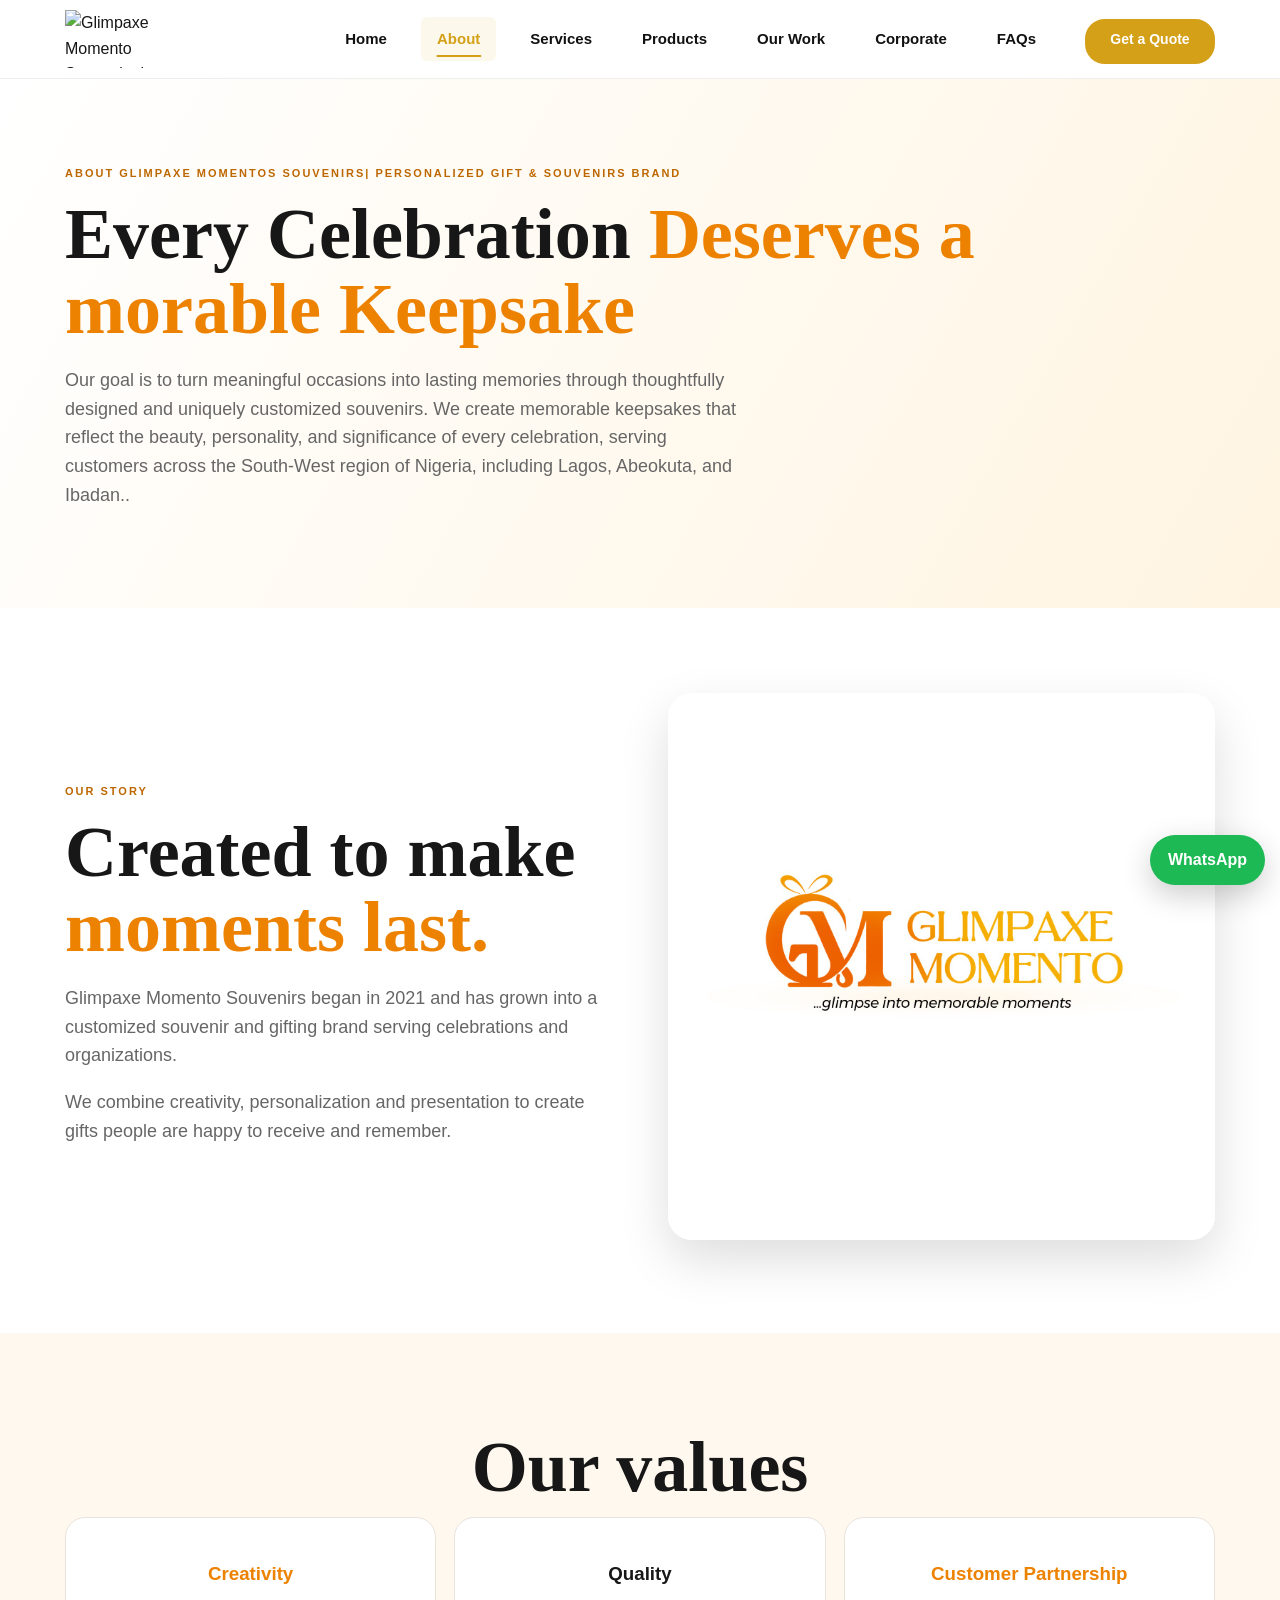
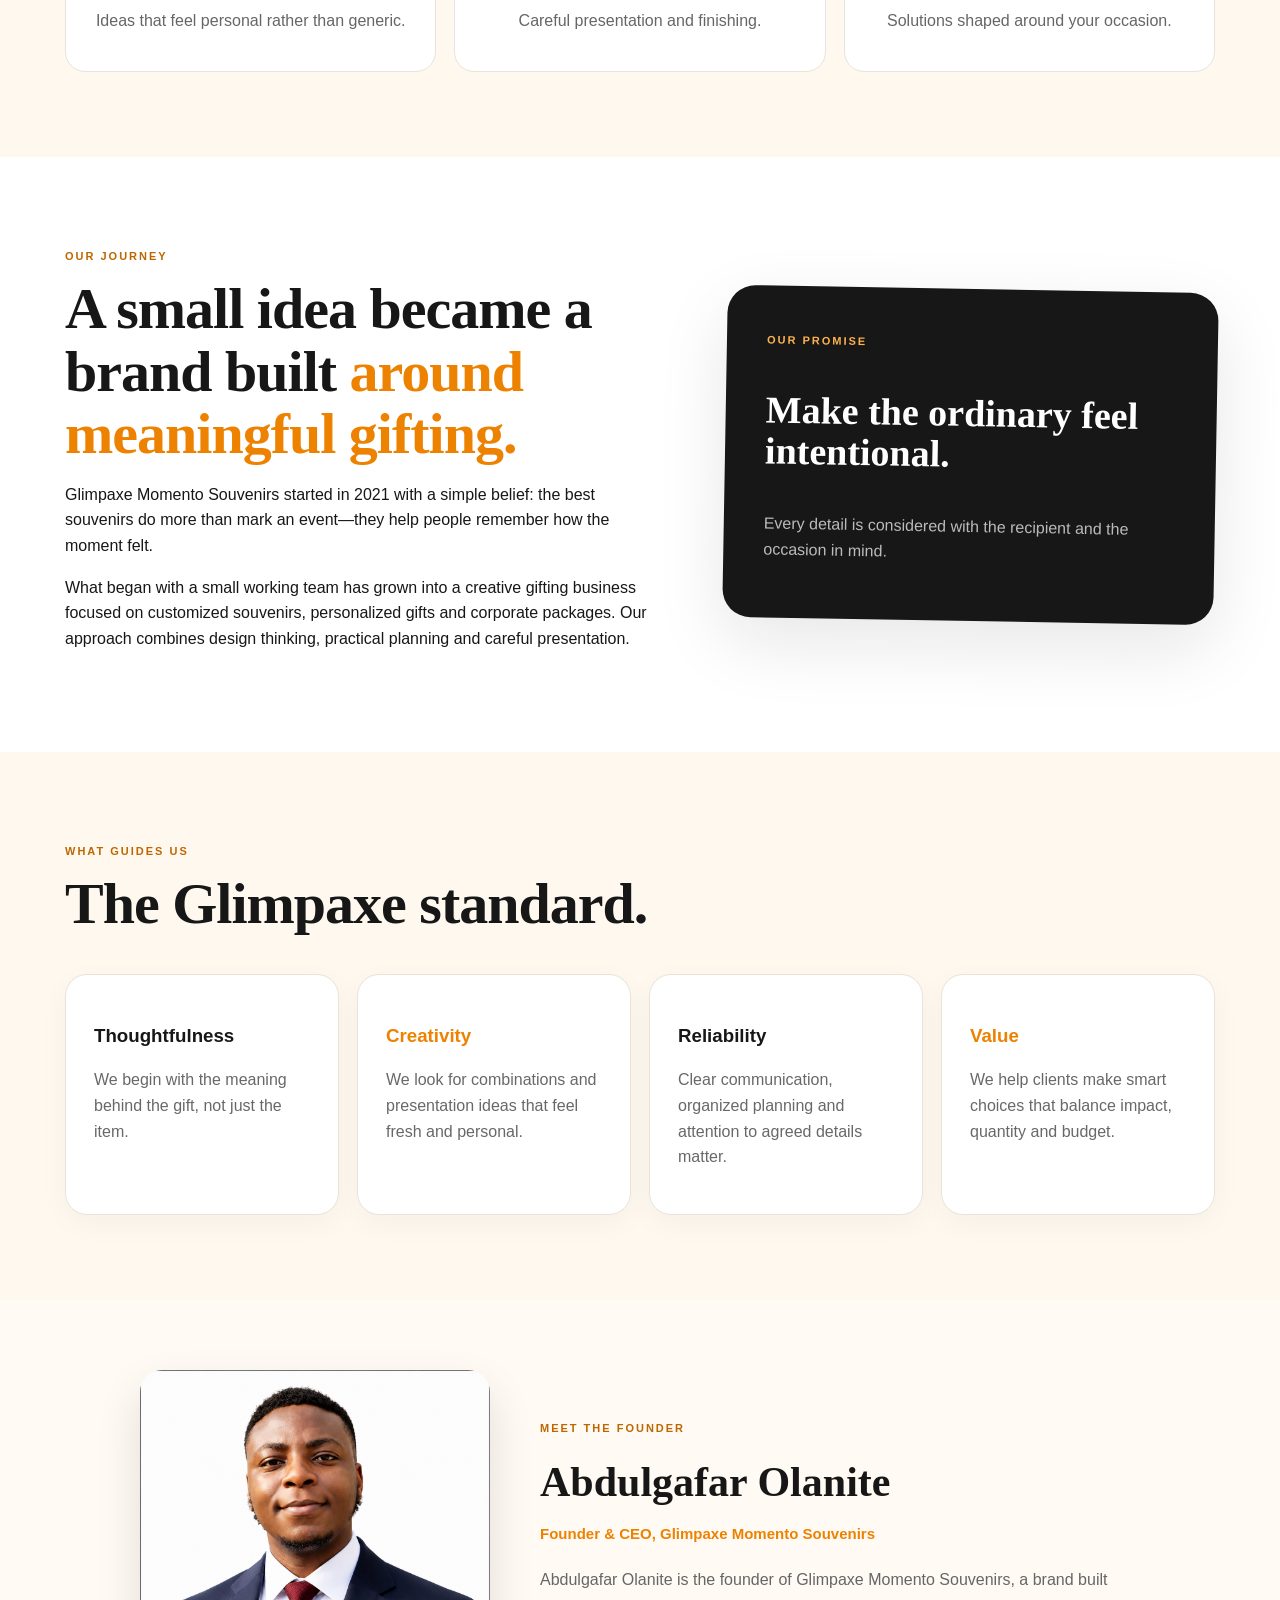
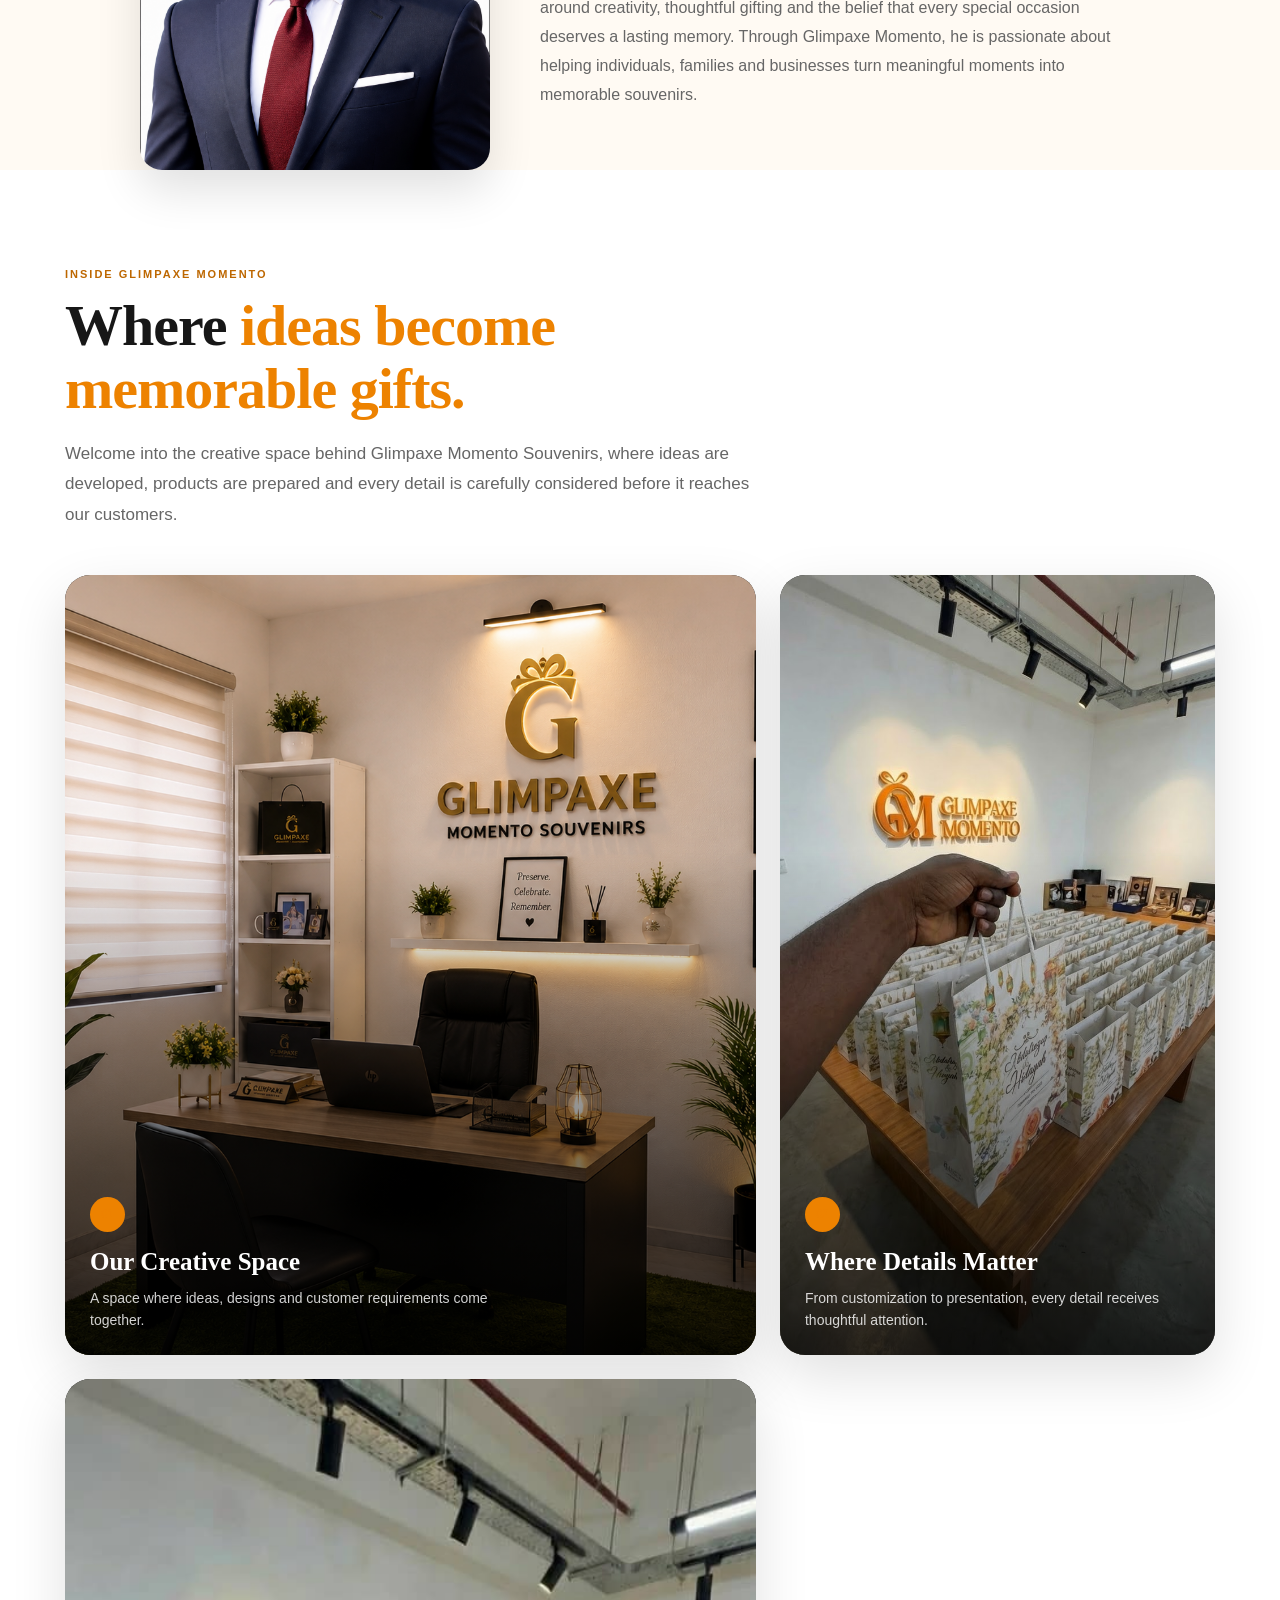
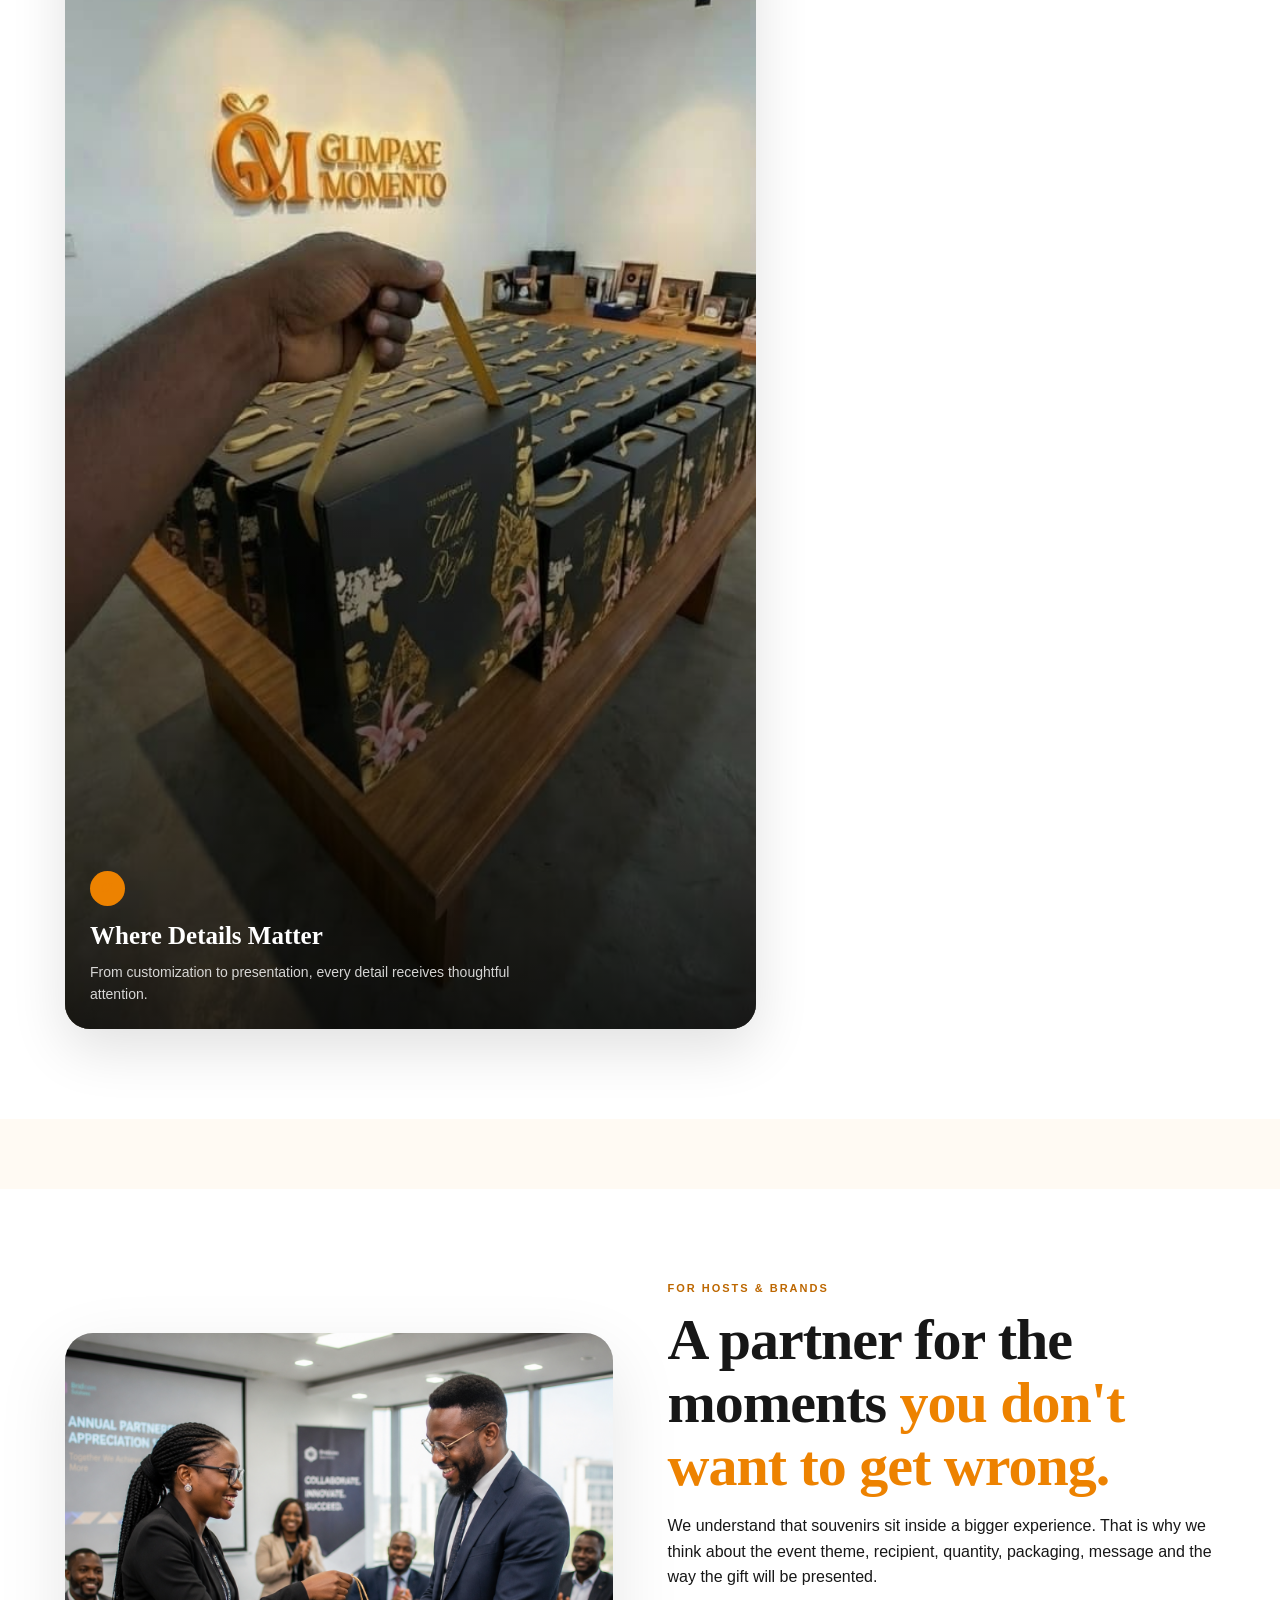
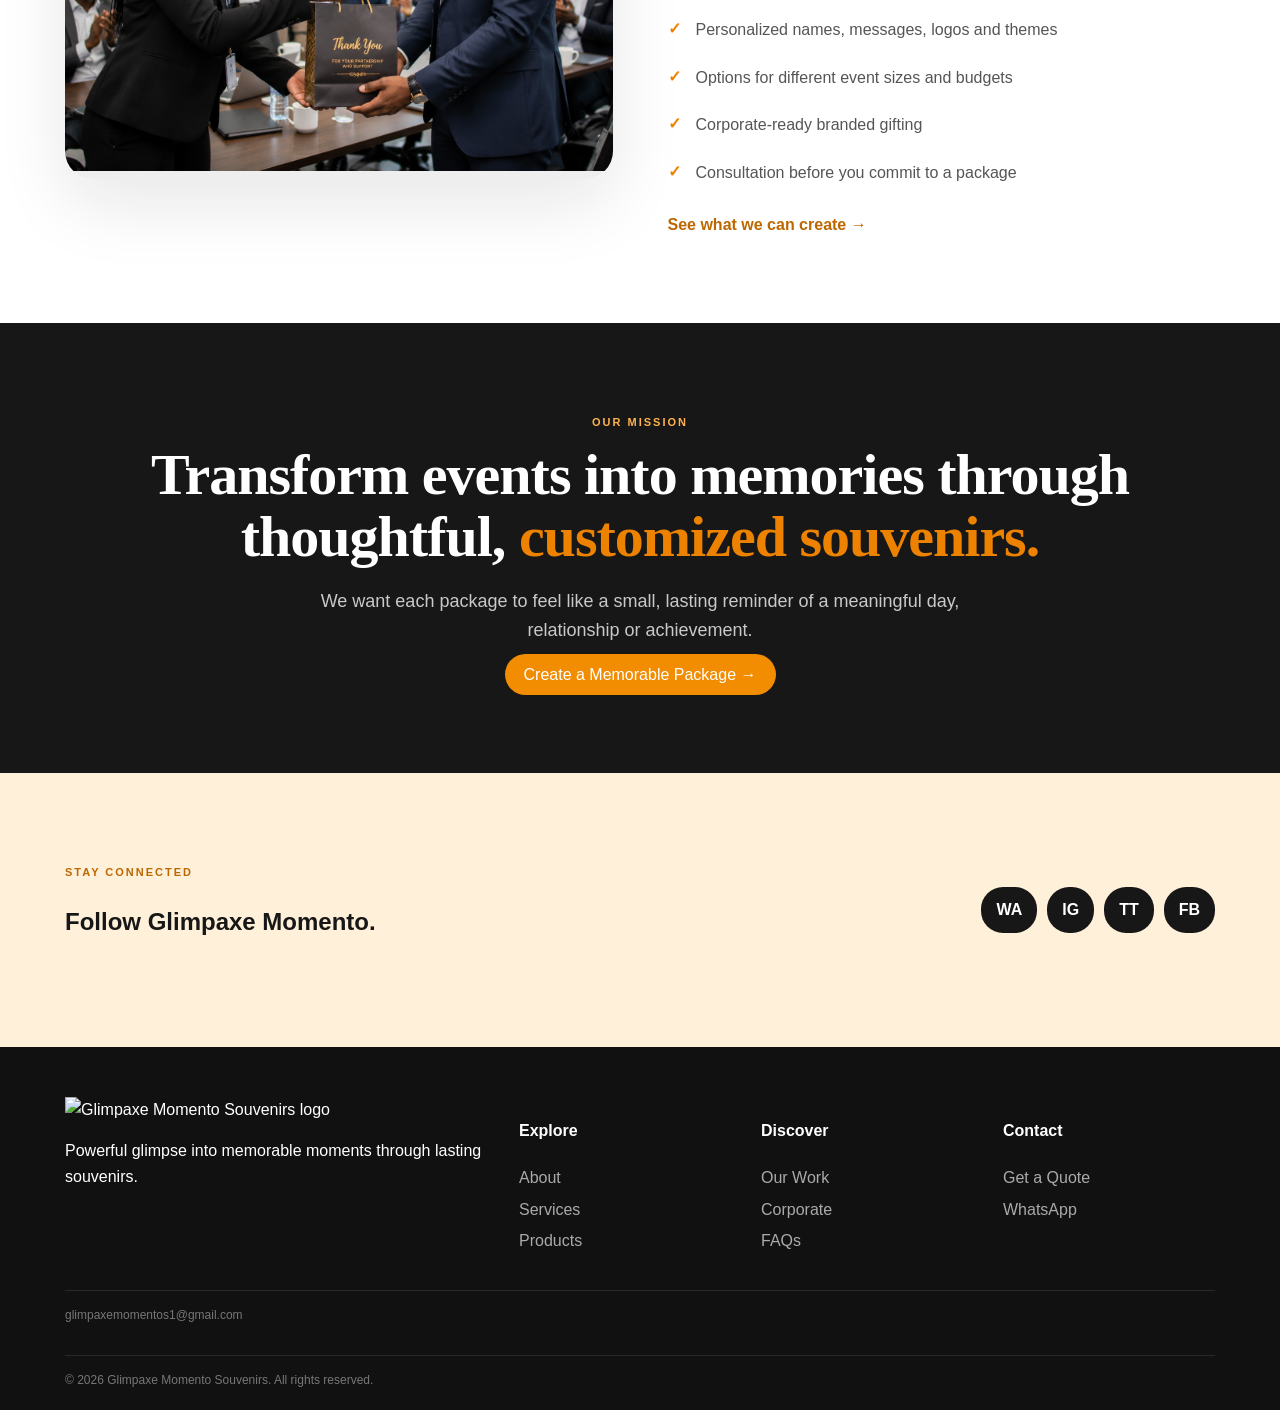
==== about.html @ 683c74b5 "Update website" ====
<!doctype html>
<html>

<head>
    <meta charset="utf-8">
    <meta name="viewport" content="width=device-width,initial-scale=1">
    <meta name="description"
        content="Discover the story, values and creative approach behind Glimpaxe Momento Souvenirs.">
    <meta name="theme-color" content="#ed8200">
    <title>About | Glimpaxe Momento</title>
    <link rel="stylesheet" href="styles.css">
    
</head>
   
<body>
    <header>
        <div class="wrap nav"><img class="logo" src="assets/logo.png"
                    alt="Glimpaxe Momento Souvenirs logo"></a><button class="menu">☰</button>
            <nav class="links">
                <a href="index.html">Home</a>
                <a href="about.html"Class="active">About</a>
                <a href="services.html">Services</a>
                <a href="products.html">Products</a>
                <a href="portfolio.html">Our Work</a>
                <a href="corporate.html">Corporate</a>
                <a href="faq.html">FAQs</a>
                <a href="contact.html" class="get-quote">Get a Quote</a>
            </nav>
        </div>
    </header>
    <main>
        <section class="page">
            <div class="wrap"><span class="eyebrow">About Glimpaxe Momentos Souvenirs| Personalized Gift & Souvenirs Brand</span>
                <h1 class="title">Every Celebration <span> Deserves a morable Keepsake</span></h1>
                <p class="lead">Our goal is to turn meaningful occasions into lasting memories through thoughtfully designed and uniquely customized souvenirs. We create memorable keepsakes that reflect the beauty, personality, 
                    and significance of every celebration, serving customers across the South-West region of Nigeria, including Lagos, Abeokuta, and Ibadan..</p>
            </div>
        </section>
        <section>
            <div class="wrap grid">
                <div><span class="eyebrow">Our story</span>
                    <h2 class="title">Created to make<span> moments last.</span></h2>
                    <p class="lead">Glimpaxe Momento Souvenirs began in 2021 and has grown into a customized souvenir
                        and gifting brand serving celebrations and organizations.</p>
                    <p class="lead">We combine creativity, personalization and presentation to create gifts people are
                        happy to receive and remember.</p>
                </div>
                <div class="photo"><img src="assets/Content Logo.jpg"></div>
            </div>
        </section>
        <section class="cream">
            <div class="wrap center">
                <h2 class="title">Our values</h2>
                <div class="cards">
                    <div class="card">
                        <h3><span>Creativity</span></h3>
                        <p>Ideas that feel personal rather than generic.</p>
                    </div>
                    <div class="card">
                        <h3>Quality</h3>
                        <p>Careful presentation and finishing.</p>
                    </div>
                    <div class="card">
                        <h3><span>Customer Partnership</span></h3>
                        <p>Solutions shaped around your occasion.</p>
                    </div>
                </div>
            </div>
        </section>
        <section class="premium-section reveal">
            <div class="wrap split-copy">
                <div><span class="eyebrow">Our journey</span>
                    <h2 class="section-title">A small idea became a brand built <span> around meaningful gifting.</span></h2>
                    <p>Glimpaxe Momento Souvenirs started in 2021 with a simple belief: the best souvenirs do more than
                        mark an event—they help people remember how the moment felt.</p>
                    <p>What began with a small working team has grown into a creative gifting business focused on
                        customized souvenirs, personalized gifts and corporate packages. Our approach combines design
                        thinking, practical planning and careful presentation.</p>
                </div>
                <div class="story-card"><span>OUR PROMISE</span>
                    <h3>Make the ordinary feel intentional.</h3>
                    <p>Every detail is considered with the recipient and the occasion in mind.</p>
                </div>
            </div>
        </section>
        <section class="cream premium-section reveal">
            <div class="wrap">
                <div class="section-heading"><span class="eyebrow">What guides us</span>
                    <h2 class="section-title">The Glimpaxe standard.</h2>
                </div>
                <div class="feature-grid four">
                    <article class="feature-card">
                        <h3>Thoughtfulness</h3>
                        <p>We begin with the meaning behind the gift, not just the item.</p>
                    </article>
                    <article class="feature-card">
                        <h3><span>Creativity</span></h3>
                        <p>We look for combinations and presentation ideas that feel fresh and personal.</p>
                    </article>
                    <article class="feature-card">
                        <h3>Reliability</h3>
                        <p>Clear communication, organized planning and attention to agreed details matter.</p>
                    </article>
                    <article class="feature-card">
                        <h3><span>Value</span></h3>
                        <p>We help clients make smart choices that balance impact, quantity and budget.</p>
                    </article>
                </div>
            </div>
        </section>
        <!-- Founder -->
<section class="founder-section">
    <div class="wrap founder-box">

        <div class="founder-photo">
            <img src="assets/founder.png"
                 alt="Founder of Glimpaxe Momento Souvenirs">
        </div>

        <div class="founder-info">
            <span class="eyebrow">Meet the Founder</span>

            <h2>Abdulgafar Olanite</h2>

            <h4>Founder & CEO, Glimpaxe Momento Souvenirs</h4>

            <p>
                Abdulgafar Olanite is the founder of Glimpaxe Momento Souvenirs,
                a brand built around creativity, thoughtful gifting and the
                belief that every special occasion deserves a lasting memory.
                Through Glimpaxe Momento, he is passionate about helping
                individuals, families and businesses turn meaningful moments
                into memorable souvenirs.
            </p>
        </div>

    </div>
    <!-- =========================
     OUR WORKSPACE
========================= -->
<section class="workspace-section">
    <div class="wrap">

        <div class="workspace-heading reveal">
            <span class="eyebrow">Inside Glimpaxe Momento</span>

            <h2>
                Where <span>ideas become memorable gifts.</span>
            </h2>

            <p>
                Welcome into the creative space behind Glimpaxe Momento Souvenirs,
                where ideas are developed, products are prepared and every detail
                is carefully considered before it reaches our customers.
            </p>
        </div>

        <div class="workspace-grid">

            <!-- Picture 1 -->
            <div class="workspace-image workspace-large reveal">
                <img 
                    src="assets/Workspace 1.png"
                    alt="Glimpaxe Momento Souvenirs workspace"
                    loading="lazy"
                >

                <div class="workspace-caption">
                    <span>01</span>
                    <strong>Our Creative Space</strong>
                    <p>
                        A space where ideas, designs and customer requirements
                        come together.
                    </p>
                </div>
            </div>

            <!-- Picture 2 -->
            <div class="workspace-image workspace-small reveal">
                <img 
                    src="assets/Showroom 2.png"
                    alt="Glimpaxe Momento Souvenirs work area"
                    loading="lazy"
                >

                <div class="workspace-caption">
                    <span>02</span>
                    <strong>Where Details Matter</strong>
                    <p>
                        From customization to presentation, every detail receives
                        thoughtful attention.
                    </p>
                </div>
            </div>
              <!-- Picture 3 -->
            <div class="workspace-image workspace-small reveal">
                <img 
                    src="assets/Celebration.jpg"
                    alt="Glimpaxe Momento Souvenirs work area"
                    loading="lazy"
                >

                <div class="workspace-caption">
                    <span>02</span>
                    <strong>Where Details Matter</strong>
                    <p>
                        From customization to presentation, every detail receives
                        thoughtful attention.
                    </p>
                </div>
            </div>
        </div>

    </div>
</section>
</section>
        <section class="premium-section reveal">
            <div class="wrap grid editorial-grid">
                <div class="photo-frame"><img src="assets/Gifting 2.png" alt="Customized Glimpaxe Momento gift work"></div>
                <div><span class="eyebrow">For hosts & brands</span>
                    <h2 class="section-title">A partner for the moments <span>you don't want to get wrong.</span></h2>
                    <p>We understand that souvenirs sit inside a bigger experience. That is why we think about the event
                        theme, recipient, quantity, packaging, message and the way the gift will be presented.</p>
                    <ul class="check-list">
                        <li>Personalized names, messages, logos and themes</li>
                        <li>Options for different event sizes and budgets</li>
                        <li>Corporate-ready branded gifting</li>
                        <li>Consultation before you commit to a package</li>
                    </ul><a class="text" href="services.html">See what we can create →</a>
                </div>
            </div>
        </section>
        <section class="dark premium-section reveal">
            <div class="wrap center"><span class="eyebrow">Our mission</span>
                <h2 class="section-title">Transform events into memories through thoughtful, <span>customized souvenirs.</span></h2>
                <p class="lead center-lead light">We want each package to feel like a small, lasting reminder of a
                    meaningful day, relationship or achievement.</p><a class="btn-primary" href="contact.html">Create a
                    Memorable Package →</a>
            </div>
        </section>

    </main>
    <section class="social">
        <div class="wrap socialrow">
            <div><span class="eyebrow">Stay connected</span>
                <h2>Follow Glimpaxe Momento.</h2>
            </div>
            <div class="socials"><a href="https://wa.me/2348135200799">WA</a><a
                    href="https://www.instagram.com/glimpaxe_momentos">IG</a><a
                    href="https://www.tiktok.com/glimpaxe_momentos">TT</a><a
                    href="https://www.facebook.com/glimpaxemomentos1">FB</a></div>
        </div>
    </section>
    <footer>
        <div class="wrap foot">
            <div><img class="logo" src="assets/logo.png" alt="Glimpaxe Momento Souvenirs logo">
                <p>Powerful glimpse into memorable moments through lasting souvenirs.</p>
            </div>
            <div>
                <h4>Explore</h4><a href="about.html">About</a><a href="services.html">Services</a><a
                    href="products.html">Products</a>
            </div>
            <div>
                <h4>Discover</h4><a href="portfolio.html">Our Work</a><a href="corporate.html">Corporate</a><a
                    href="faq.html">FAQs</a>
            </div>
            <div>
                <h4>Contact</h4><a href="contact.html">Get a Quote</a><a href="https://wa.me/2348135200799">WhatsApp</a>
            </div>
        </div>
        <div class="wrap copyright">glimpaxemomentos1@gmail.com</div>
        <div class="wrap copyright">© 2026 Glimpaxe Momento Souvenirs. All rights reserved.</div>
    </footer><a class="float" href="https://wa.me/2348135200799">WhatsApp</a>
    <script src="config.js"></script>
    <script src="script.js"></script>
</body>

</html>
---- styles.css ----
* {
    box-sizing: border-box
}

body {
    margin: 0;
    font-family: Arial, sans-serif;
    color: #171717;
    line-height: 1.6
}

a {
    text-decoration: none;
    color: inherit
}
Span {
    color: #ed8200;
}

.wrap {
    width: min(1150px, 92%);
    margin: auto
}
/* ================================
   GET A QUOTE BUTTON
   ================================ */

.links a.get-quote {
    width: 130px;
    height: 40px;

    display: flex !important;
    align-items: center !important;
    justify-content: center !important;

    padding: 0 !important;
    margin-left: 10px;

    text-align: center !important;
    white-space: nowrap;

    font-size: 14px !important;
    line-height: 1 !important;

    color: #111 !important;
    background: #fff !important;

    border: 2px solid #d4a017 !important;
    border-radius: 50px;

    box-sizing: border-box;
}

.links a.get-quote {
    position: relative;
    display: inline-block;

    padding: 18px 40px;
    margin-left: 15px;

    color: #ffffff !important;
    background:   #d4a017 !important;

    border: 2px solid  #d4a017 !important;
    border-radius: 50px;

    text-decoration: none !important;
    font-size: 16px;
    font-weight: 700;

    overflow: hidden;

    box-shadow: 0 5px 0 #d4a017;

    transition:
        background 0.3s ease,
        transform 0.2s ease,
        box-shadow 0.2s ease;
}


/* ================================
   HOVER EFFECT
   ================================ */

.links a.get-quote:hover {
    color: #ffffff !important;
    background: #d4a117 !important;

    transform: translateY(-3px);

    box-shadow: 0 8px 15px rgba(209, 177, 22, 0.833);
}


/* ================================
   CLICK / PRESS EFFECT
   ================================ */

.links a.get-quote:active {
    transform: translateY(2px);

    box-shadow: 0 2px 0 #d4a017;
}


/* ================================
   SHINE ANIMATION
   ================================ */

.links a.get-quote::before {
    content: "";

    position: absolute;
    top: 0;
    left: -100%;

    width: 60%;
    height: 100%;

    background: linear-gradient(
        120deg,
        transparent,
        rgba(255, 255, 255, 0.35),
        transparent
    );

    transform: skewX(-20deg);

    transition: left 0.6s ease;
}
/* ================================
   GLIMPAXE NAVIGATION BAR
   ================================ */

.links {
    display: flex;
    align-items: center;
    justify-content: center;
    gap: 3px;
}


/* ================================
   NORMAL NAVIGATION LINKS
   ================================ */

.links a:not(.get-quote) {
    position: relative;
    display: inline-block;
    padding: 10px 16px;
    color: #111;
    text-decoration: none;
    font-size: 15px;
    font-weight: 600;
    border-radius: 6px;
    transition: all 0.3s ease;
}


/* Hover effect - NORMAL LINKS ONLY */

.links a:not(.get-quote):hover {
    color: #d4a017;
    background: rgba(212, 160, 23, 0.08);
}


/* Animated underline - NORMAL LINKS ONLY */

.links a:not(.get-quote)::after {
    content: "";
    position: absolute;
    left: 50%;
    bottom: 4px;
    width: 0;
    height: 2px;
    background: #d4a017;
    border-radius: 10px;
    transform: translateX(-50%);
    transition: width 0.3s ease;
}


/* Underline when hovering */

.links a:not(.get-quote):hover::after {
    width: 60%;
}


/* ================================
   ACTIVE PAGE - NORMAL LINKS ONLY
   ================================ */

.links a:not(.get-quote).active {
    color: #d4a017;
    background: rgba(212, 160, 23, 0.08);
}


/* Active underline */

.links a:not(.get-quote).active::after {
    width: 60%;
}


/* ================================
   GET A QUOTE
   ================================ */

/* Prevent the navigation CSS from affecting it */

.links a.get-quote {
    position: static;
    padding: initial;
    background: none;
    color: initial;
    text-decoration: none;
}

/* Make sure the navigation hover doesn't affect it */

.links a.get-quote:hover {
    background: none;
    color: initial;
}

/* Remove the navigation underline completely */

.links a.get-quote::after {
    content: none;
}

/* Shine when hovering */

.links a.get-quote:hover::before {
    left: 140%;
}


/* Remove navigation underline */

.links a.get-quote::after {
    content: none !important;
    display: none !important;
}

header {
    position: sticky;
    top: 0;
    z-index: 5;
    background: #fff;
    border-bottom: 1px solid #eee
}

.nav {
    height: 78px;
    display: flex;
    align-items: center;
    justify-content: space-between
}

.logo {
    width: 135px;
    height: 58px;
    object-fit: contain
}

.links {
    display: flex;
    gap: 18px;
    align-items: center
}

.links a {
    font-weight: bold;
    font-size: 14px
}

.btn-primary {
    background: #f28c00 !important;
    color: #fff !important
}

.btn-primary {
    padding: 12px 19px;
    border-radius: 28px
}

.btn-outline {
    background: #292929;
    color:white;
    padding: 12px 19px;
    border-radius: 28px;

}

.menu {
    display: none
}

.hero,
.page {
    padding: 80px 0;
    background: linear-gradient(120deg, #fff, #fff4e1)
}

.grid {
    display: grid;
    grid-template-columns: 1fr 1fr;
    gap: 55px;
    align-items: center
}

.hero h1,
.title {
    font: 800 clamp(40px, 6vw, 72px)/1.05 Georgia, serif;
    margin: 12px 0
}

.hero h1 span {
    color: #ed8200
}

.lead {
    font-size: 18px;
    color: #666;
    max-width: 680px
}

.hero img,
.photo img {
    width: 100%;
    max-height: 600px;
    object-fit: cover;
    border-radius: 24px;
    box-shadow: 0 20px 50px #0002
}

.eyebrow {
    font-size: 11px;
    letter-spacing: 2px;
    text-transform: uppercase;
    color: #bd6700;
    font-weight: 900
}

section {
    padding: 85px 0
}

.cream {
    background: #fff8ef
}

.dark {
    background: #171717;
    color: #fff
}

.dark p {
    color: #bbb
}

.center {
    text-align: center
}

.cards,
.products {
    display: grid;
    grid-template-columns: repeat(3, 1fr);
    gap: 18px
}

.card,
.product {
    background: #fff;
    border: 1px solid #e8e3dc;
    border-radius: 20px;
    overflow: hidden;
    padding: 22px
}

.product {
    padding: 0
}

.product img {
    width: 100%;
    height: 270px;
    object-fit: cover
}

.product div {
    padding: 18px
}

.card p,
.product p {
    color: #666
}
/* Founder Section */
.founder-section {
    padding: 70px 0;
    background: #fffaf3;
}

.founder-box {
    max-width: 1000px;
    margin: auto;
    display: grid;
    grid-template-columns: 350px 1fr;
    gap: 50px;
    align-items: center;
}

.founder-photo img {
    width: 100%;
    height: 400px;
    object-fit: cover;
    object-position: center top;
    border-radius: 22px;
    display: block;
    box-shadow: 0 20px 45px rgba(0,0,0,0.12);
}

.founder-info h2 {
    font-family: Georgia, serif;
    font-size: 42px;
    margin: 10px 0 5px;
}

.founder-info h4 {
    color: #ed8200;
    margin: 0 0 20px;
    font-size: 15px;
}

.founder-info p {
    color: #666;
    line-height: 1.8;
    font-size: 16px;
    max-width: 600px;
}

/* Mobile */
@media (max-width: 700px) {

    .founder-box {
        grid-template-columns: 1fr;
        gap: 30px;
        text-align: center;
    }

    .founder-photo {
        max-width: 320px;
        margin: auto;
    }

    .founder-photo img {
        height: 360px;
    }

    .founder-info h2 {
        font-size: 34px;
    }

    .founder-info p {
        margin-left: auto;
        margin-right: auto;
    }
}
/* =========================
   GLIMPAXE WORKSPACE
========================= */

.workspace-section {
    padding: 90px 0;
    background: #fff;
    overflow: hidden;
}

.workspace-heading {
    max-width: 760px;
    margin-bottom: 45px;
}

.workspace-heading h2 {
    font-family: Georgia, serif;
    font-size: clamp(38px, 5vw, 58px);
    line-height: 1.08;
    margin: 10px 0 18px;
    letter-spacing: -1px;
}

.workspace-heading h2 span {
    color: #ed8200;
}

.workspace-heading p {
    color: #666;
    font-size: 17px;
    line-height: 1.8;
    max-width: 700px;
}

.workspace-grid {
    display: grid;
    grid-template-columns: 1.35fr 0.85fr;
    gap: 24px;
    align-items: stretch;
}

.workspace-image {
    position: relative;
    overflow: hidden;
    border-radius: 25px;
    min-height: 420px;
    background: #171717;
    box-shadow: 0 20px 55px rgba(0,0,0,0.12);
}

.workspace-large {
    min-height: 540px;
}

.workspace-small {
    min-height: 540px;
}

.workspace-image img {
    width: 100%;
    height: 100%;
    min-height: inherit;
    object-fit: cover;
    display: block;
    transition: transform 0.7s ease;
}

.workspace-image:hover img {
    transform: scale(1.05);
}

/* Dark gradient over image */

.workspace-image::after {
    content: "";
    position: absolute;
    inset: 35% 0 0;
    background: linear-gradient(
        to bottom,
        transparent,
        rgba(0,0,0,0.82)
    );
    pointer-events: none;
}

/* Image caption */

.workspace-caption {
    position: absolute;
    left: 25px;
    right: 25px;
    bottom: 23px;
    color: #fff;
    z-index: 2;
}

.workspace-caption span {
    display: inline-flex;
    align-items: center;
    justify-content: center;
    width: 35px;
    height: 35px;
    border-radius: 50%;
    background: #ed8200;
    font-size: 12px;
    font-weight: 800;
    margin-bottom: 10px;
}

.workspace-caption strong {
    display: block;
    font-family: Georgia, serif;
    font-size: 25px;
    margin-bottom: 5px;
}

.workspace-caption p {
    margin: 0;
    color: rgba(255,255,255,0.82);
    font-size: 14px;
    line-height: 1.6;
    max-width: 430px;
}

/* Responsive */

@media (max-width: 850px) {

    .workspace-grid {
        grid-template-columns: 1fr;
    }

    .workspace-large,
    .workspace-small {
        min-height: 450px;
    }

}

@media (max-width: 600px) {

    .workspace-section {
        padding: 65px 0;
    }

    .workspace-large,
    .workspace-small {
        min-height: 380px;
        border-radius: 20px;
    }

    .workspace-caption {
        left: 18px;
        right: 18px;
        bottom: 18px;
    }

    .workspace-caption strong {
        font-size: 21px;
    }

}

.text {
    color: #bd6700;
    font-weight: bold
}

.steps {
    display: grid;
    grid-template-columns: repeat(4, 1fr);
    gap: 15px
}

.step {
    background: #fff;
    color: #171717;
    padding: 20px;
    border-radius: 17px
}

.step b {
    font: 800 32px Georgia;
    color: #ed8200
}

.gallery {
    display: grid;
    grid-template-columns: repeat(3, 1fr);
    gap: 14px
}

.gallery img {
    width: 100%;
    height: 300px;
    object-fit: cover;
    border-radius: 18px
}

.faq details {
    padding: 18px 0;
    border-bottom: 1px solid #ddd
}

.faq summary {
    font-weight: bold;
    cursor: pointer
}

.form {
    background: #fff;
    color: #171717;
    padding: 25px;
    border-radius: 22px;
    display: grid;
    grid-template-columns: 1fr 1fr;
    gap: 14px
}

.form label {
    font-size: 12px;
    font-weight: bold
}

.form input,
.form select,
.form textarea {
    width: 100%;
    padding: 12px;
    border: 1px solid #ddd;
    border-radius: 10px;
    margin-top: 5px
}

.full {
    grid-column: 1/-1
}

.social {
    background: #fff0da
}

.socialrow {
    display: flex;
    justify-content: space-between;
    align-items: center;
    gap: 20px
}

.socials {
    display: flex;
    gap: 10px
}

.socials a {
    background: #171717;
    color: #fff;
    padding: 10px 15px;
    border-radius: 22px;
    font-weight: bold
}

footer {
    background: #111;
    color: #fff;
    padding: 50px 0 20px
}

.foot {
    display: grid;
    grid-template-columns: 2fr 1fr 1fr 1fr;
    gap: 30px
}

.foot a {
    display: block;
    color: #aaa;
    margin: 6px 0
}

.copyright {
    border-top: 1px solid #292929;
    margin-top: 30px;
    padding-top: 15px;
    color: #777;
    font-size: 12px
}

.float {
    position: fixed;
    right: 15px;
    bottom: 15px;
    background: #1db954;
    color: #fff;
    padding: 12px 18px;
    border-radius: 28px;
    font-weight: bold;
    z-index: 9
}

@media(max-width:800px) {
    .links {
        display: none;
        position: absolute;
        top: 75px;
        left: 4%;
        right: 4%;
        background: #fff;
        padding: 18px;
        flex-direction: column;
        align-items: stretch
    }

    .links.open {
        display: flex
    }

    .menu {
        display: block;
        border: 0;
        background: none;
        font-size: 25px
    }

    .grid {
        grid-template-columns: 1fr
    }

    .cards,
    .products,
    .steps,
    .gallery,
    .foot {
        grid-template-columns: 1fr 1fr
    }

    .form {
        grid-template-columns: 1fr
    }

    .full {
        grid-column: auto
    }

    .socialrow {
        flex-direction: column;
        align-items: flex-start
    }
}

@media(max-width:520px) {

    .cards,
    .products,
    .steps,
    .gallery,
    .foot {
        grid-template-columns: 1fr
    }
}

/* ===== GLIMPAXE MOMENTO ADVANCED EXPERIENCE LAYER ===== */
:root {
    --gm-gold: #ed8200;
    --gm-gold-dark: #b85f00;
    --gm-ink: #171717;
    --gm-cream: #fff8ef;
    --gm-line: #e9e3da;
    --gm-shadow: 0 24px 70px rgba(23, 23, 23, .10)
}

html {
    scroll-behavior: smooth
}

body {
    overflow-x: hidden;
    background: #fff
}

img {
    transition: transform .6s cubic-bezier(.2, .7, .2, 1)
}

a {
    transition: color .25s ease, background .25s ease, transform .25s ease, box-shadow .25s ease
}

.links a:not(.cta):hover {
    color: var(--gm-gold)
}

.cta:hover,
.btn:hover {
    transform: translateY(-3px);
    box-shadow: 0 12px 30px rgba(237, 130, 0, .25)
}

header {
    backdrop-filter: blur(12px);
    background: rgba(255, 255, 255, .92)
}

.hero {
    position: relative;
    overflow: hidden
}

.hero:before {
    content: "";
    position: absolute;
    width: 420px;
    height: 420px;
    border-radius: 50%;
    background: rgba(237, 130, 0, .10);
    filter: blur(5px);
    right: -120px;
    top: -180px
}

.hero>*,
.page>*,
section>.wrap {
    position: relative;
    z-index: 1
}

.hero img:hover,
.photo img:hover,
.photo-frame img:hover,
.gallery img:hover,
.product img:hover {
    transform: scale(1.035)
}

.hero h1 {
    letter-spacing: -2px
}

.section-heading {
    max-width: 820px;
    margin: 0 0 38px
}

.section-heading p {
    max-width: 700px;
    color: #686868;
    font-size: 17px
}

.section-title {
    font: 800 clamp(34px, 5vw, 58px)/1.08 Georgia, serif;
    margin: 10px 0 16px;
    letter-spacing: -1px
}

.premium-section {
    position: relative;
    overflow: hidden
}

.feature-grid {
    display: grid;
    grid-template-columns: repeat(3, 1fr);
    gap: 18px
}

.feature-grid.four {
    grid-template-columns: repeat(4, 1fr)
}

.feature-card {
    background: #fff;
    border: 1px solid var(--gm-line);
    padding: 28px;
    border-radius: 22px;
    box-shadow: 0 8px 30px rgba(23, 23, 23, .04);
    transition: transform .35s ease, box-shadow .35s ease
}

.feature-card:hover {
    transform: translateY(-8px);
    box-shadow: var(--gm-shadow)
}

.feature-icon {
    display: grid;
    place-items: center;
    width: 42px;
    height: 42px;
    border-radius: 12px;
    background: #fff0da;
    color: var(--gm-gold);
    font-weight: 900;
    font-size: 20px
}

.feature-card h3 {
    margin-bottom: 8px
}

.feature-card p {
    color: #686868
}

.split-copy {
    display: grid;
    grid-template-columns: 1.1fr .9fr;
    gap: 60px;
    align-items: center
}

.dark .section-title {
    color: #fff
}

.dark .eyebrow {
    color: #ffb34e
}

.dark p {
    color: #c9c9c9
}

.quote-panel {
    background: rgba(255, 255, 255, .09);
    border: 1px solid rgba(255, 255, 255, .14);
    padding: 30px;
    border-radius: 24px;
    box-shadow: 0 25px 70px rgba(0, 0, 0, .16)
}

.quote-panel h3 {
    font-size: 28px
}

.pill-row {
    display: flex;
    flex-wrap: wrap;
    gap: 9px;
    margin: 24px 0
}

.pill-row span {
    border: 1px solid rgba(255, 255, 255, .18);
    padding: 8px 13px;
    border-radius: 30px;
    font-size: 13px;
    color: #111
}
.pill-row span {
    border: 1px solid rgba(255, 255, 255, .18);
    padding: 8px 13px;
    border-radius: 30px;
    font-size: 13px;
    color: #bbb
}
.timeline {
    display: grid;
    grid-template-columns: repeat(4, 1fr);
    gap: 20px
}

.timeline>div {
    border-top: 2px solid var(--gm-gold);
    padding-top: 18px
}

.timeline b {
    font: 800 32px Georgia;
    color: var(--gm-gold)
}

.timeline p {
    color: #686868
}

.stats-grid {
    display: grid;
    grid-template-columns: repeat(4, 1fr);
    gap: 18px;
    text-align: center
}

.stats-grid>div {
    padding: 26px;
    border: 1px solid #eadfce;
    border-radius: 20px;
    background: rgba(255, 255, 255, .65)
}

.stats-grid strong {
    display: block;
    font: 800 32px Georgia;
    color: var(--gm-gold)
}

.stats-grid span {
    color: #666
}

.center-lead {
    margin-left: auto;
    margin-right: auto
}

.light {
    color: #c9c9c9 !important
}

.dark-btn {
    background: #171717
}

.cta-banner {
    background: linear-gradient(110deg, #1a1a1a, #302315);
    color: #fff;
    padding: 90px 0;
    position: relative;
    overflow: hidden
}

.cta-banner:after {
    content: "";
    position: absolute;
    width: 320px;
    height: 320px;
    border: 1px solid rgba(237, 130, 0, .3);
    border-radius: 50%;
    right: -100px;
    top: -100px
}

.cta-banner h2 {
    font: 800 clamp(38px, 5vw, 62px)/1.05 Georgia, serif;
    max-width: 800px
}

.cta-banner p {
    color: #c7c7c7;
    max-width: 650px;
    font-size: 18px
}

.story-card {
    background: #171717;
    color: #fff;
    border-radius: 28px;
    padding: 40px;
    box-shadow: var(--gm-shadow);
    transform: rotate(1deg)
}

.story-card span {
    color: #ffb34e;
    font-size: 11px;
    letter-spacing: 2px;
    font-weight: 900
}

.story-card h3 {
    font: 800 38px/1.1 Georgia, serif
}

.story-card p {
    color: #bbb
}

.editorial-grid {
    align-items: center
}

.photo-frame {
    border-radius: 28px;
    overflow: hidden;
    box-shadow: var(--gm-shadow);
    background: #eee
}

.photo-frame img {
    width: 100%;
    height: 100%;
    min-height: 420px;
    object-fit: cover
}

.check-list {
    padding: 0;
    list-style: none
}

.check-list li {
    padding: 11px 0 11px 28px;
    position: relative;
    color: #555
}

.check-list li:before {
    content: "✓";
    position: absolute;
    left: 0;
    top: 10px;
    color: var(--gm-gold);
    font-weight: 900
}

.service-list {
    display: grid;
    grid-template-columns: repeat(3, 1fr);
    gap: 18px
}

.service-list article {
    padding: 30px;
    border: 1px solid var(--gm-line);
    border-radius: 22px;
    position: relative;
    background: #fff;
    transition: .35s
}

.service-list article:hover {
    transform: translateY(-7px);
    box-shadow: var(--gm-shadow)
}

.service-list article>span {
    font: 800 24px Georgia;
    color: var(--gm-gold)
}

.service-list h3 {
    font-size: 23px
}

.service-list p {
    color: #666
}

.service-list a {
    font-weight: 800;
    color: var(--gm-gold-dark)
}

.benefit-grid {
    display: grid;
    grid-template-columns: repeat(4, 1fr);
    gap: 18px
}

.benefit-grid>div {
    padding: 25px;
    background: #fff;
    border-radius: 20px;
    border: 1px solid #eadfce
}

.benefit-grid b {
    font: 800 30px Georgia;
    color: var(--gm-gold)
}

.benefit-grid p {
    color: #666
}

.category-strip {
    display: flex;
    flex-wrap: wrap;
    gap: 10px
}

.category-strip a {
    padding: 12px 18px;
    border: 1px solid var(--gm-line);
    border-radius: 30px;
    font-weight: 800
}

.category-strip a:hover {
    background: var(--gm-gold);
    color: #fff;
    border-color: var(--gm-gold);
    transform: translateY(-2px)
}

.mini-gallery {
    display: grid;
    grid-template-columns: 1fr 1fr;
    gap: 12px
}

.mini-gallery img {
    width: 100%;
    height: 220px;
    object-fit: cover;
    border-radius: 18px
}

.dark-pills span {
    border-color: #555
}

.portfolio-story {
    display: grid;
    grid-template-columns: repeat(3, 1fr);
    gap: 20px
}

.portfolio-story>div {
    background: #fff;
    border: 1px solid var(--gm-line);
    padding: 30px;
    border-radius: 22px
}

.portfolio-story b {
    font: 800 32px Georgia;
    color: var(--gm-gold)
}

.portfolio-story p {
    color: #666
}

.number-list {
    list-style: none;
    padding: 0;
    margin: 20px 0
}

.number-list li {
    display: grid;
    grid-template-columns: 100px 1fr;
    gap: 15px;
    padding: 17px 0;
    border-bottom: 1px solid rgba(0, 0, 0, .08)
}

.number-list b {
    color: var(--gm-gold)
}

.light-panel {
    background: #fff;
    color: #171717;
    border: 0
}

.light-panel p {
    color: #666
}

.faq-grid {
    display: grid;
    grid-template-columns: 1fr 1fr;
    gap: 50px
}

.faq-grid h3 {
    font: 800 28px Georgia;
    margin-top: 0
}

.faq-grid details {
    background: #fff;
    border: 1px solid var(--gm-line);
    border-radius: 16px;
    margin: 12px 0;
    padding: 18px 20px
}

.faq-grid summary {
    font-weight: 800
}

.faq-grid details p {
    color: #666
}

.brief-grid {
    display: grid;
    grid-template-columns: repeat(4, 1fr);
    gap: 16px
}

.brief-grid>div {
    padding: 25px;
    background: #fff;
    border: 1px solid var(--gm-line);
    border-radius: 20px
}

.brief-grid b {
    font-size: 18px
}

.brief-grid p {
    color: #666
}

.live-products {
    min-height: 100px;
    margin-bottom: 24px
}

.loading-card {
    padding: 28px;
    border: 1px dashed #ddd;
    border-radius: 18px;
    color: #777;
    grid-column: 1/-1
}

.live-products .product {
    box-shadow: 0 10px 35px rgba(0, 0, 0, .06)
}

.reveal {
    opacity: 0;
    transform: translateY(28px);
    transition: opacity .7s ease, transform .7s ease
}

.reveal.is-visible {
    opacity: 1;
    transform: none
}

.float {
    box-shadow: 0 10px 30px rgba(0, 0, 0, .2);
    transition: transform .25s ease
}

.float:hover {
    transform: translateY(-4px) scale(1.03)
}

@media(max-width:1000px) {

    .feature-grid.four,
    .benefit-grid,
    .brief-grid {
        grid-template-columns: repeat(2, 1fr)
    }

    .service-list {
        grid-template-columns: 1fr 1fr
    }

    .timeline,
    .stats-grid {
        grid-template-columns: 1fr 1fr
    }

    .split-copy {
        gap: 35px
    }

    .faq-grid {
        gap: 25px
    }
}

@media(max-width:800px) {
    section {
        padding: 65px 0
    }

    .feature-grid,
    .feature-grid.four,
    .service-list,
    .benefit-grid,
    .portfolio-story,
    .faq-grid,
    .brief-grid,
    .split-copy {
        grid-template-columns: 1fr
    }

    .timeline,
    .stats-grid {
        grid-template-columns: 1fr 1fr
    }

    .story-card {
        transform: none
    }

    .photo-frame img {
        min-height: 320px
    }

    .mini-gallery img {
        height: 180px
    }

    .section-title {
        letter-spacing: -.5px
    }

    .hero {
        padding: 55px 0
    }
}

@media(max-width:520px) {
    section {
        padding: 52px 0
    }

    .timeline,
    .stats-grid {
        grid-template-columns: 1fr
    }

    .hero h1 {
        font-size: 46px
    }

    .hero .btn {
        margin-bottom: 8px
    }

    .socials {
        flex-wrap: wrap
    }

    .socials a {
        padding: 9px 13px
    }

    .mini-gallery {
        grid-template-columns: 1fr
    }

    .mini-gallery img {
        height: 230px
    }

    .form {
        padding: 18px
    }

    .float {
        right: 10px;
        bottom: 10px
    }

    .nav {
        height: 70px
    }

    .logo {
        width: 120px
    }
}

@media(prefers-reduced-motion:reduce) {
    html {
        scroll-behavior: auto
    }

    .reveal {
        opacity: 1;
        transform: none;
        transition: none
    }

    * {
        animation: none !important;
        transition: none !important
    }
}
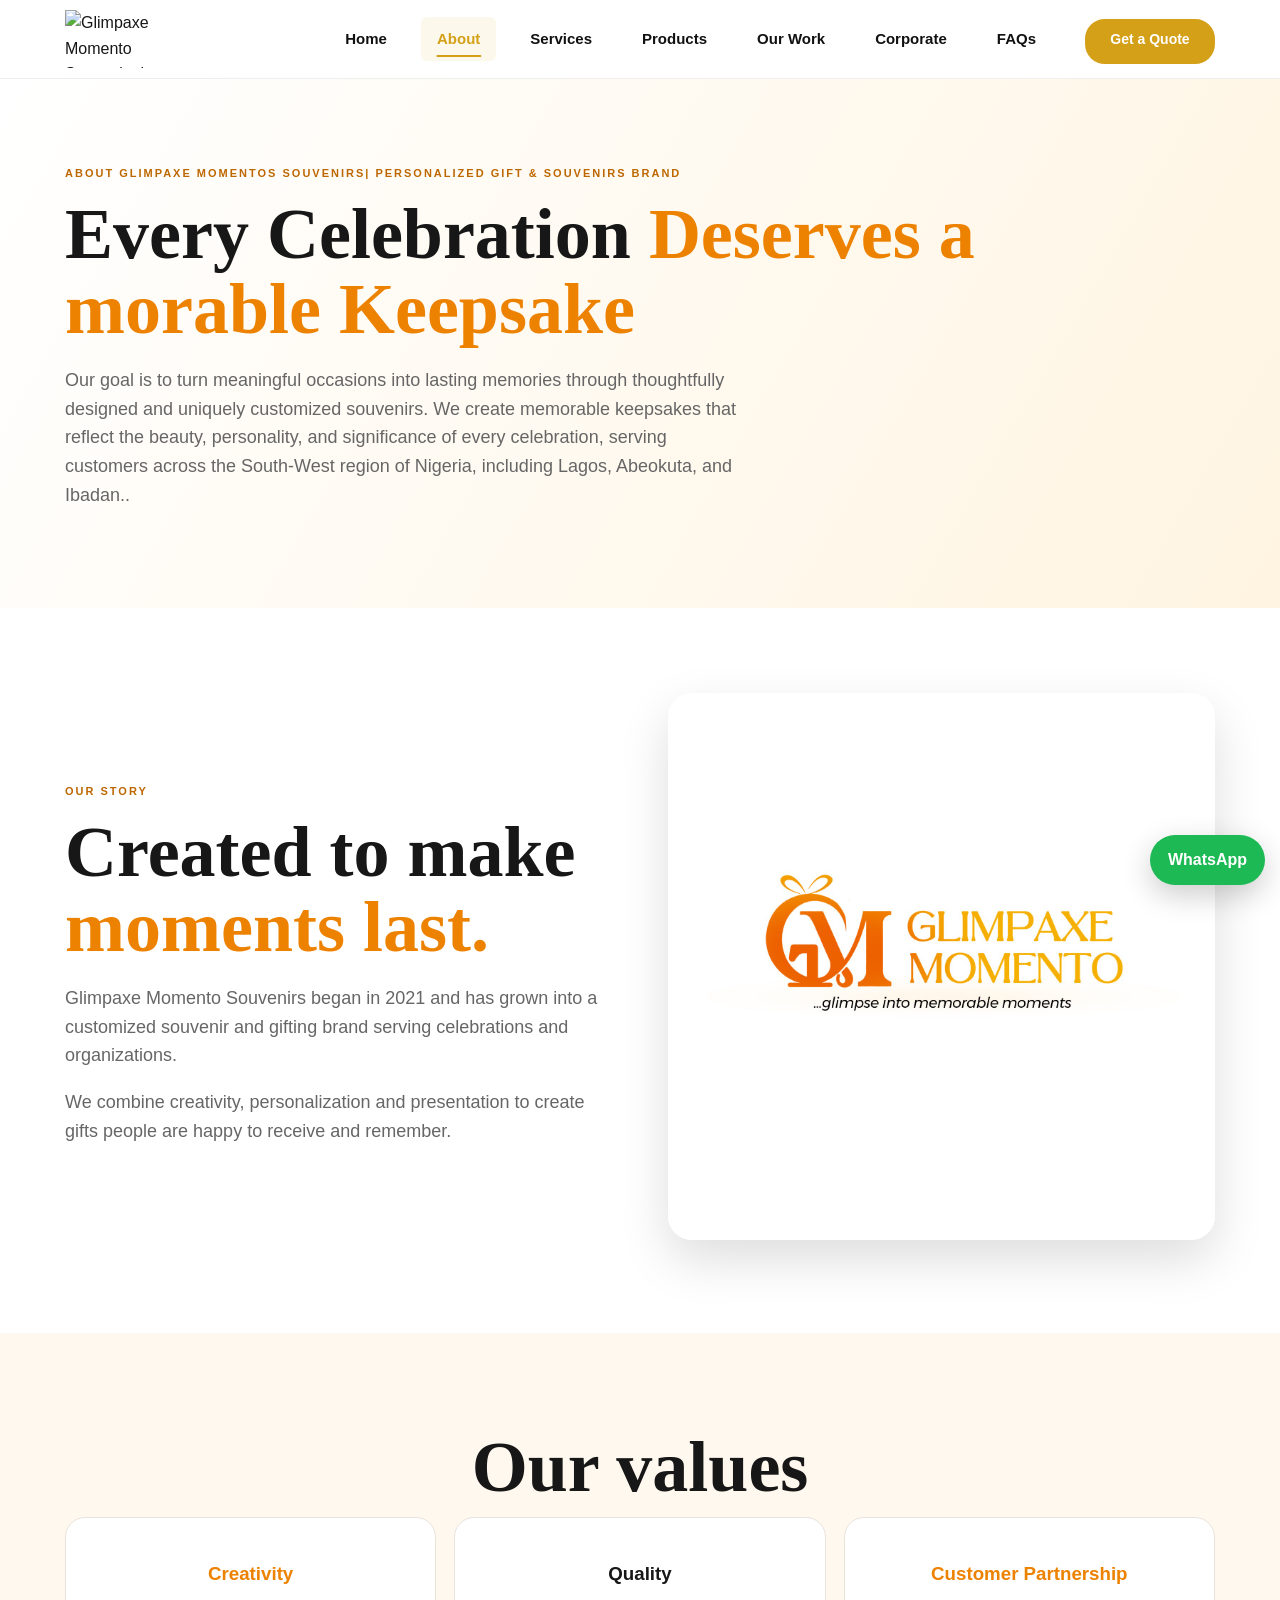
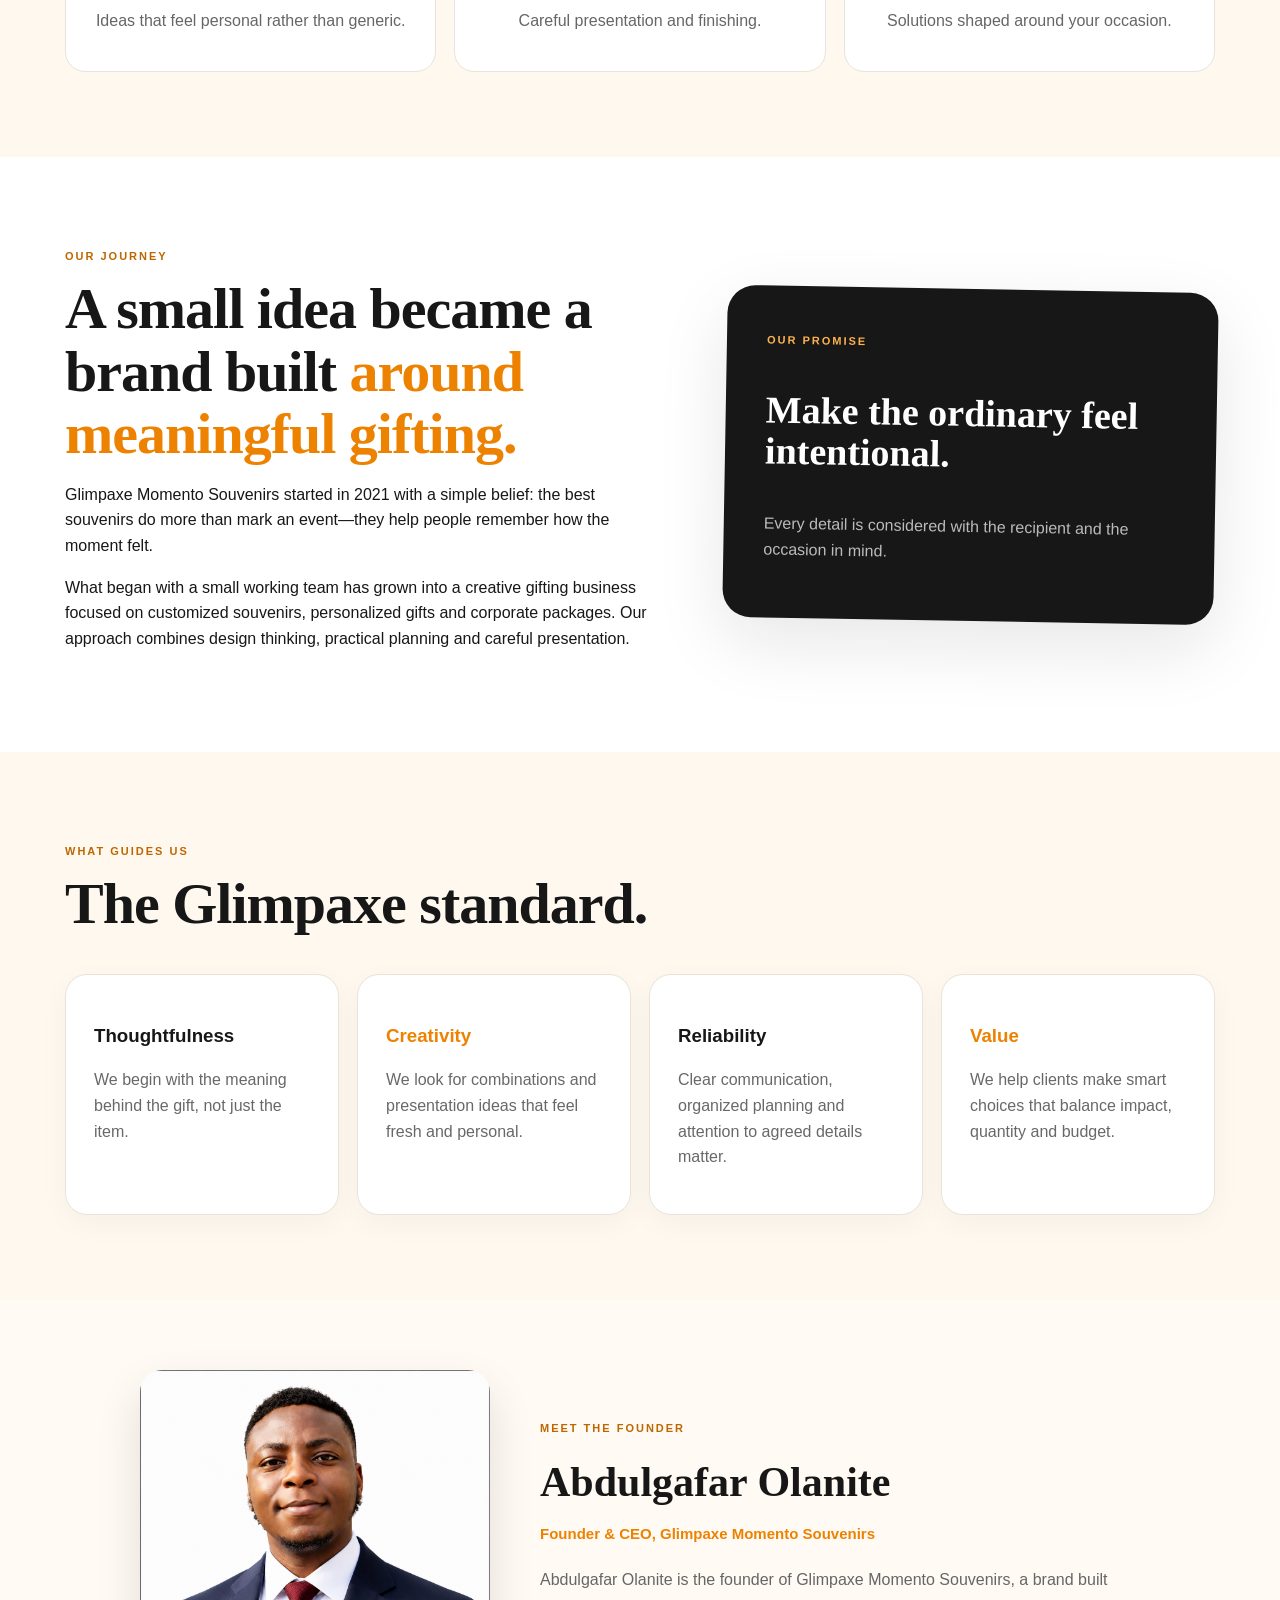
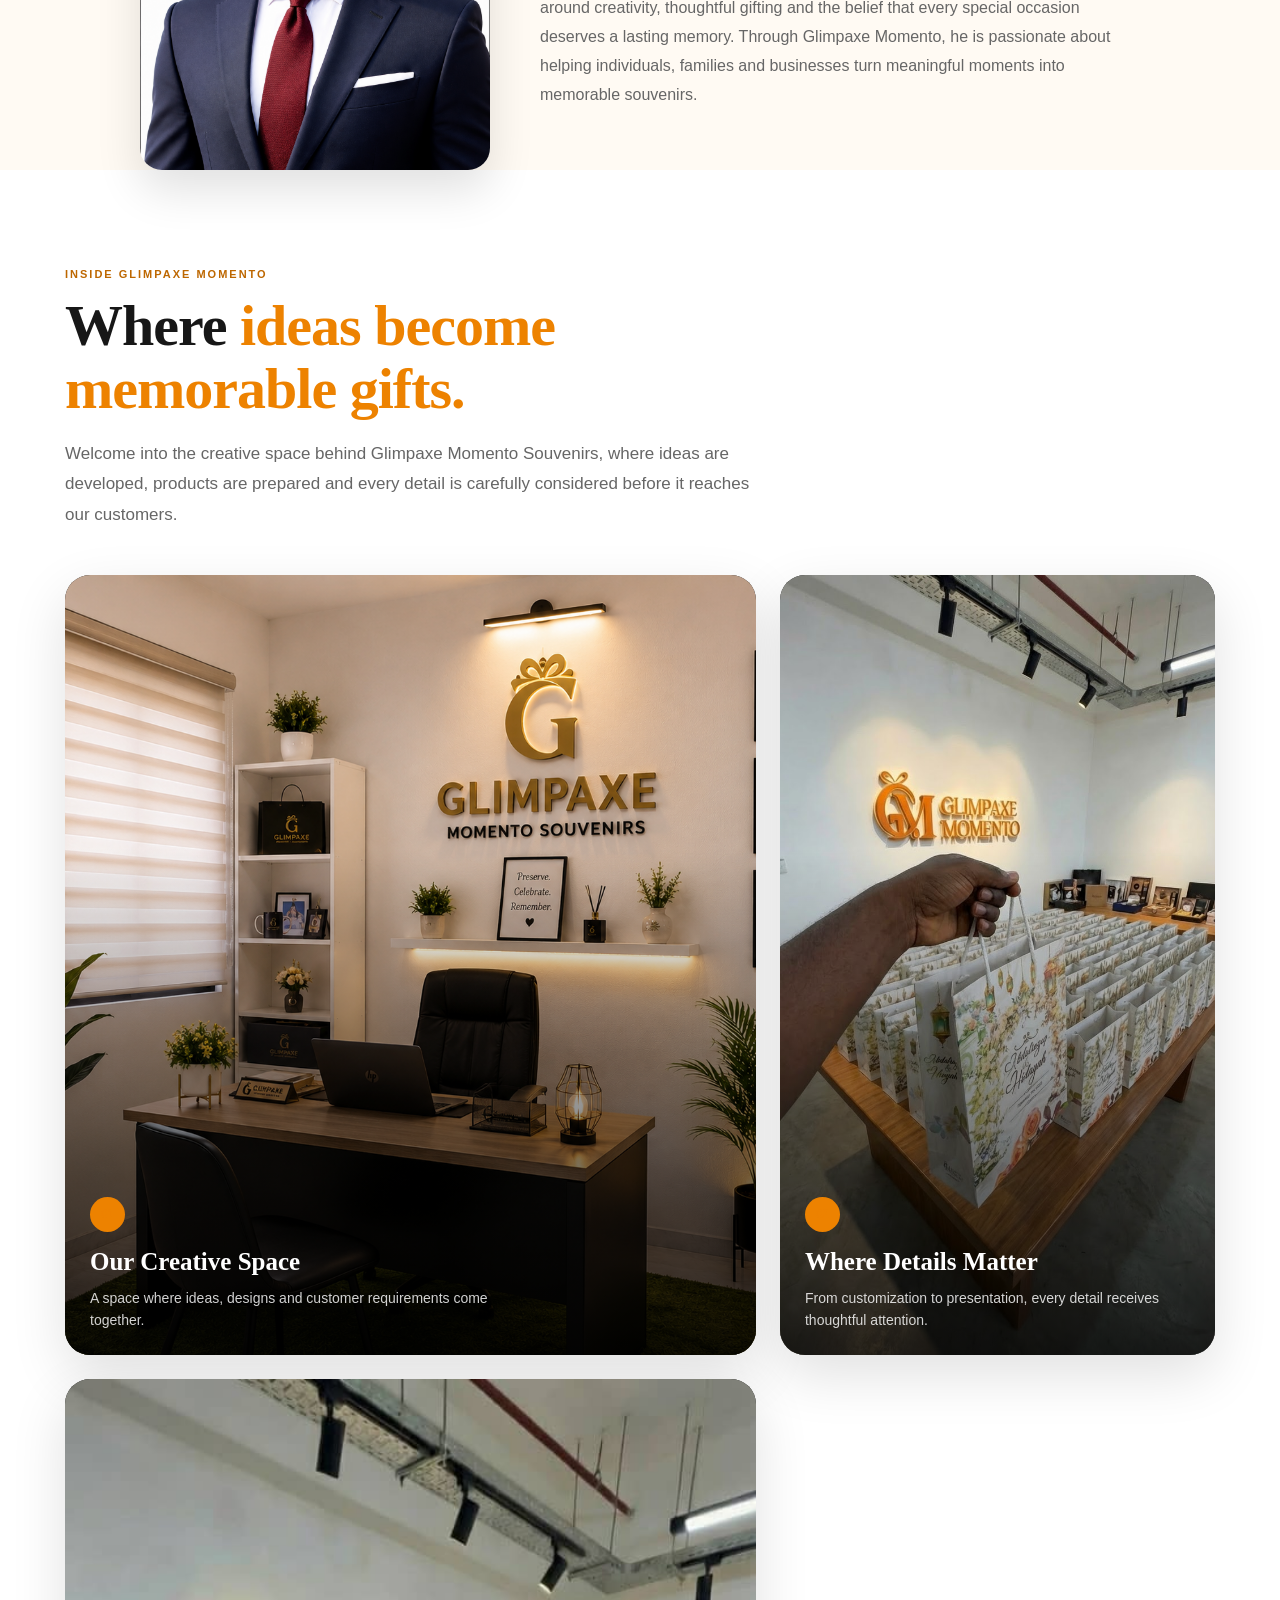
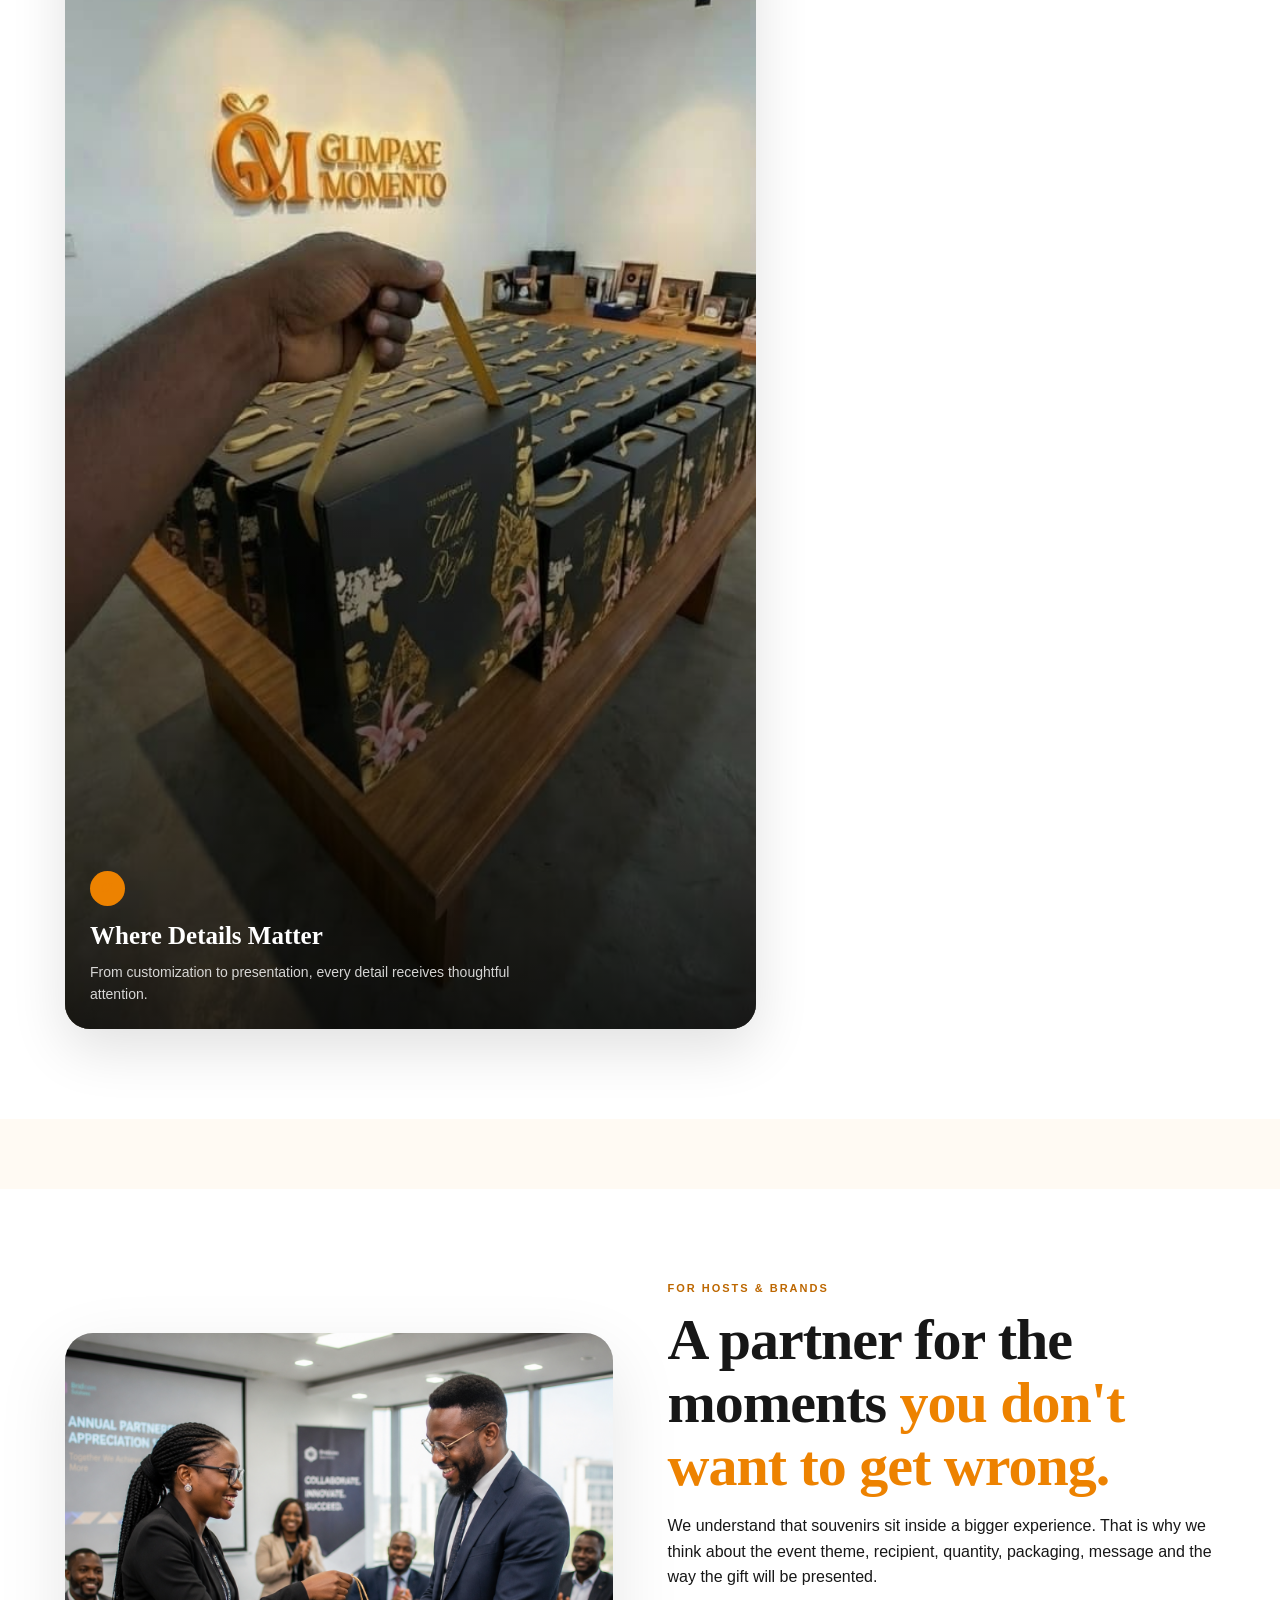
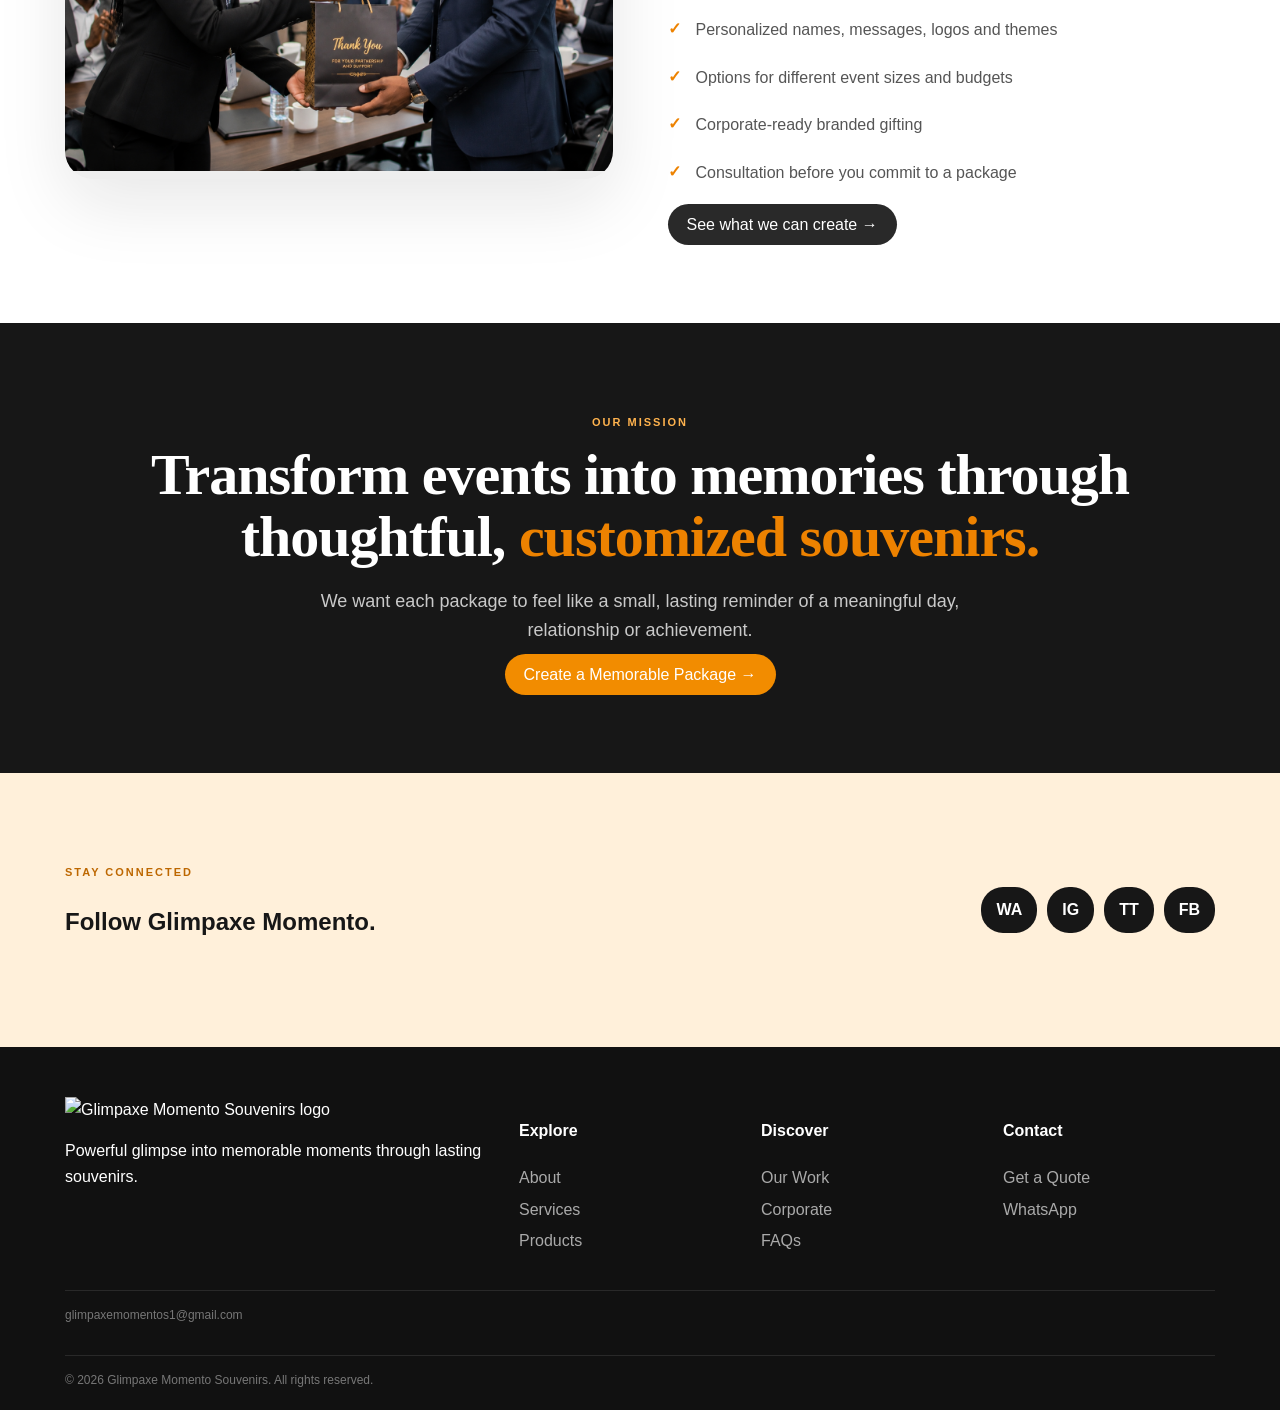
==== commit 71f1125c: "Update website" ====
--- a/about.html
+++ b/about.html
@@ -226,7 +226,7 @@
                         <li>Options for different event sizes and budgets</li>
                         <li>Corporate-ready branded gifting</li>
                         <li>Consultation before you commit to a package</li>
-                    </ul><a class="text" href="services.html">See what we can create →</a>
+                    </ul><a class="btn-outline" href="services.html">See what we can create →</a>
                 </div>
             </div>
         </section>
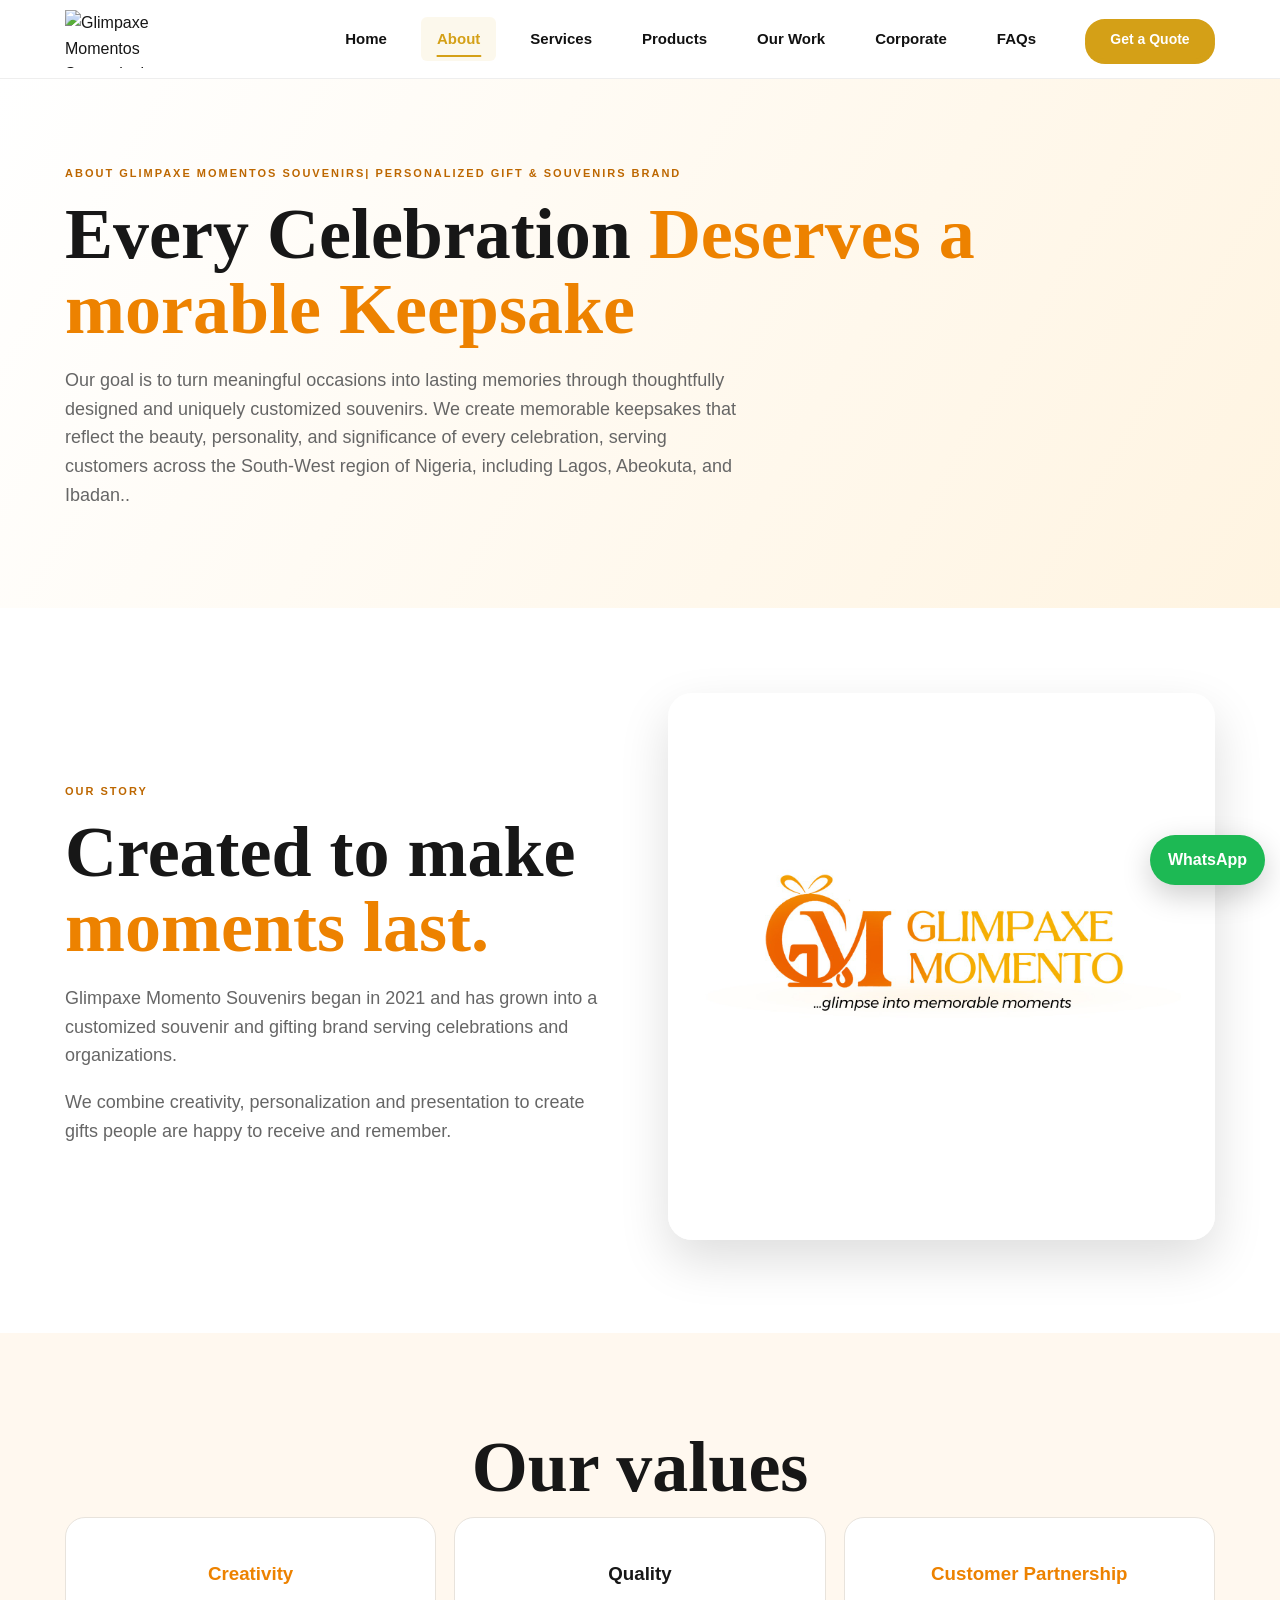
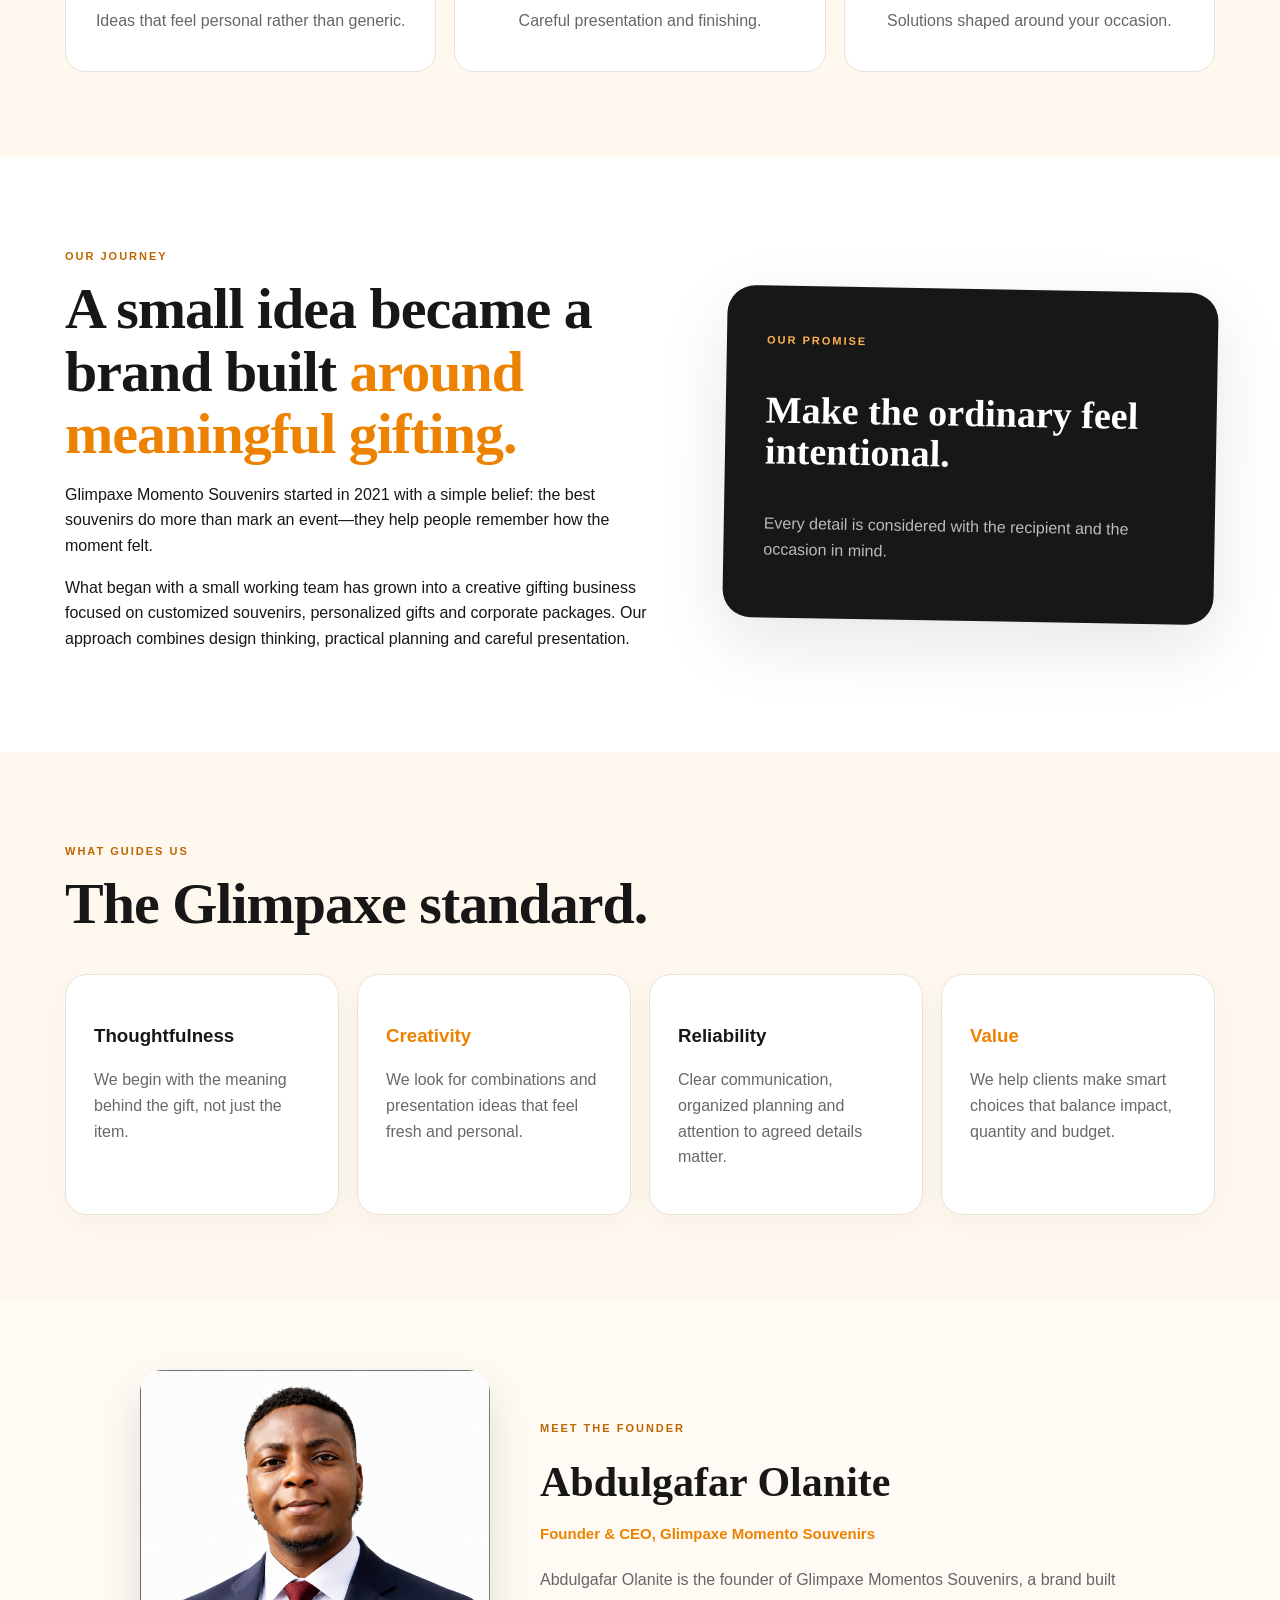
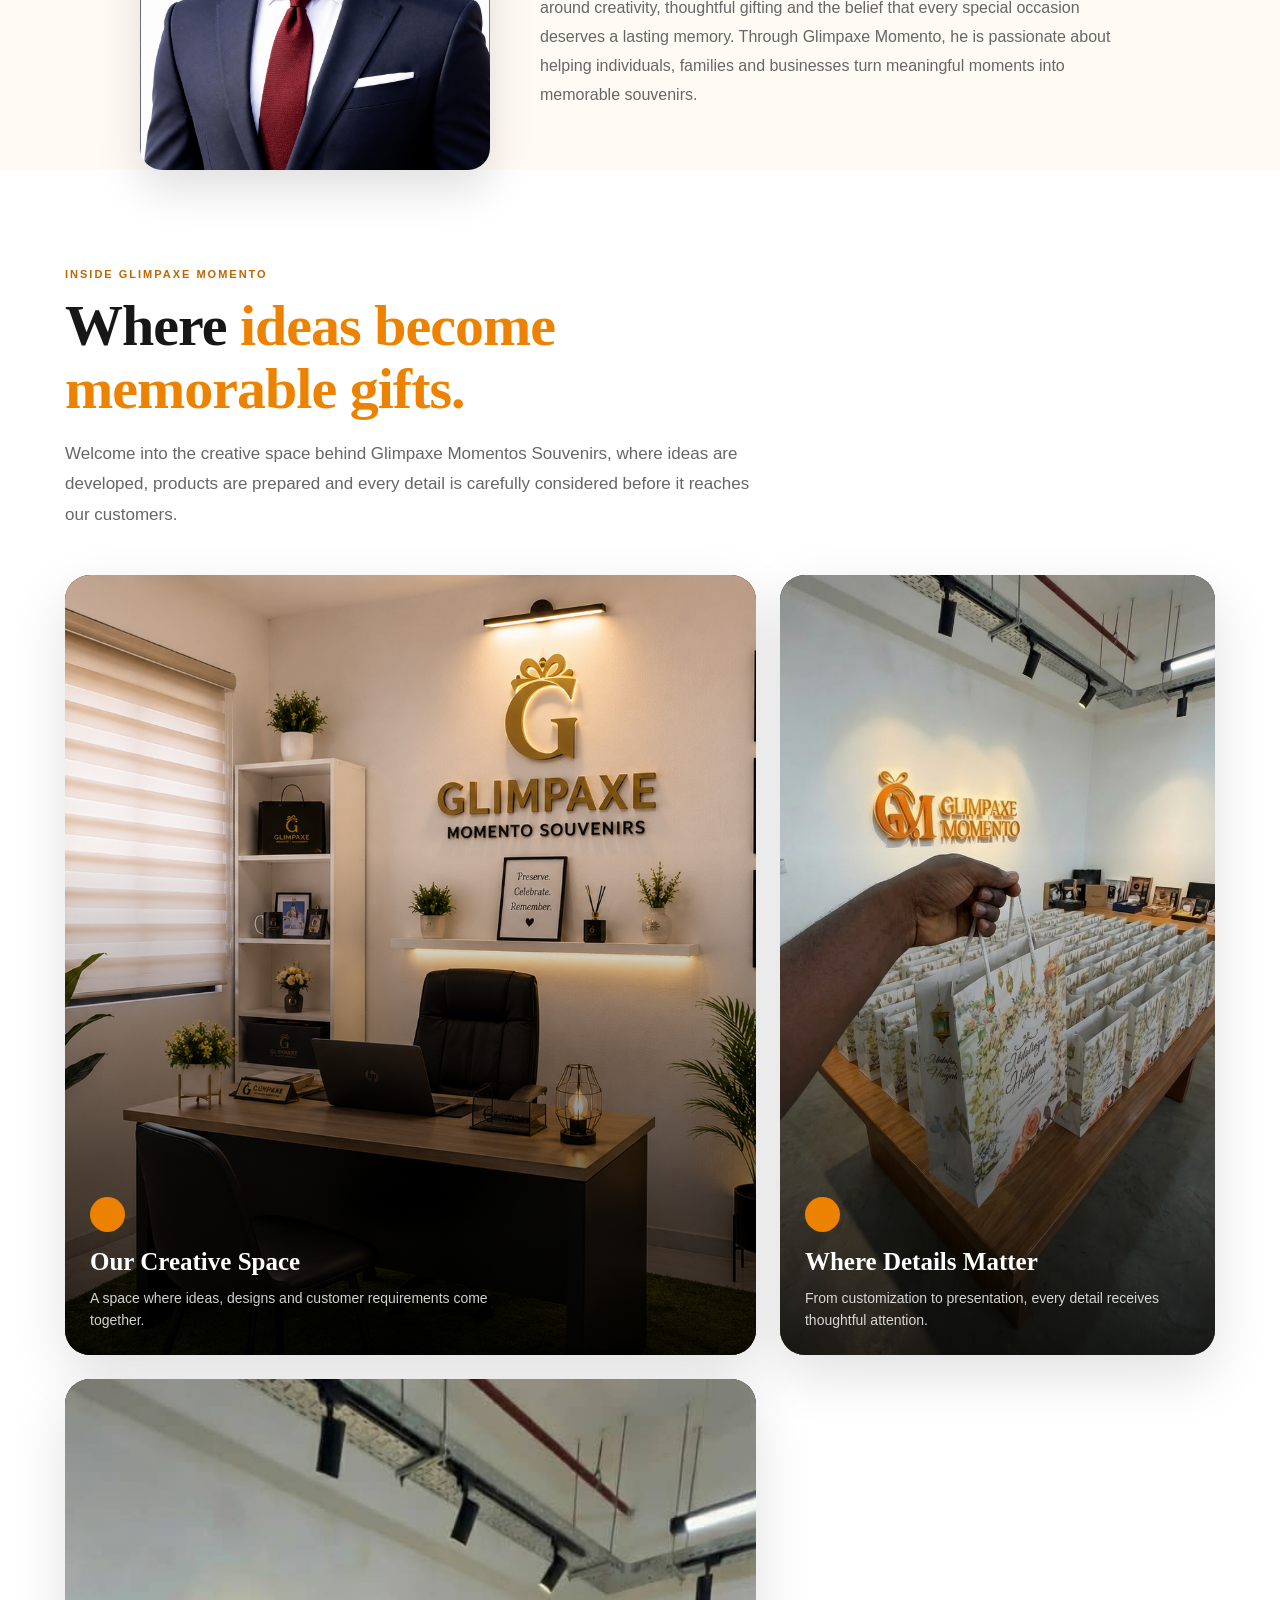
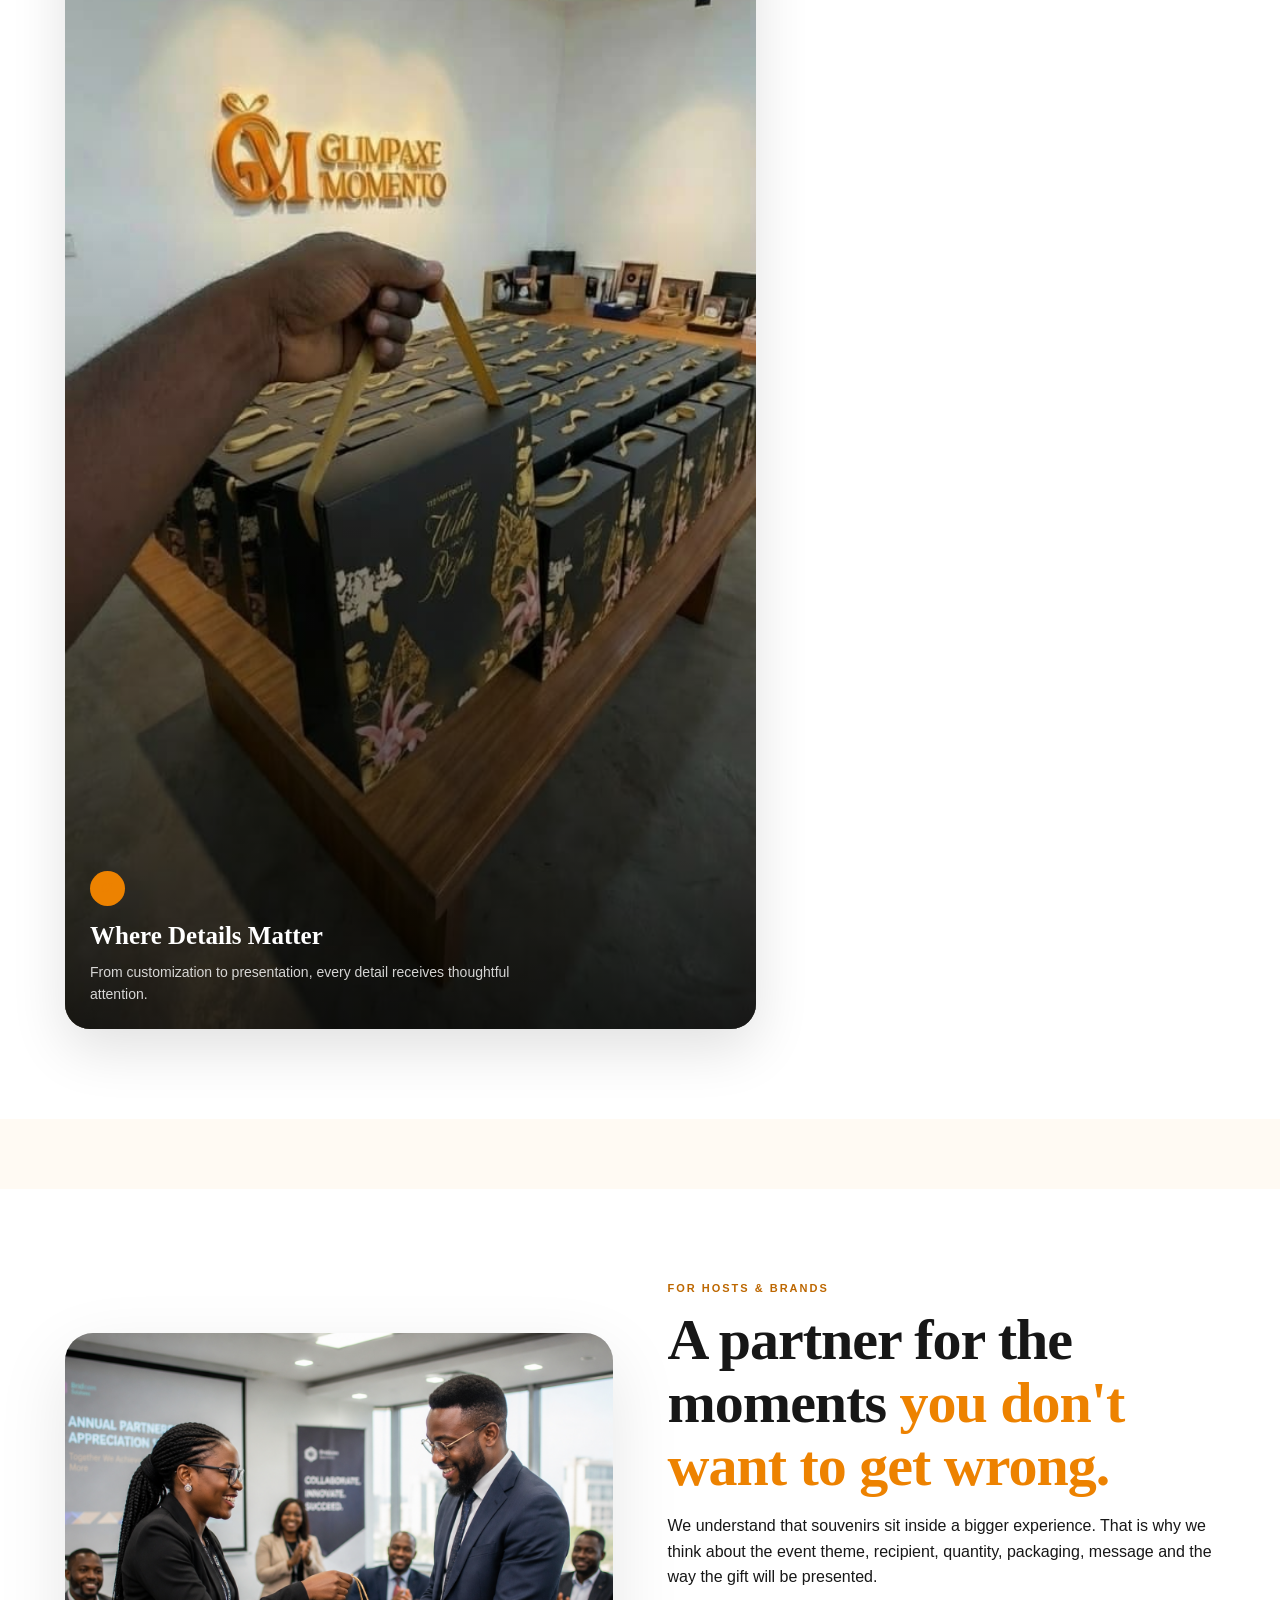
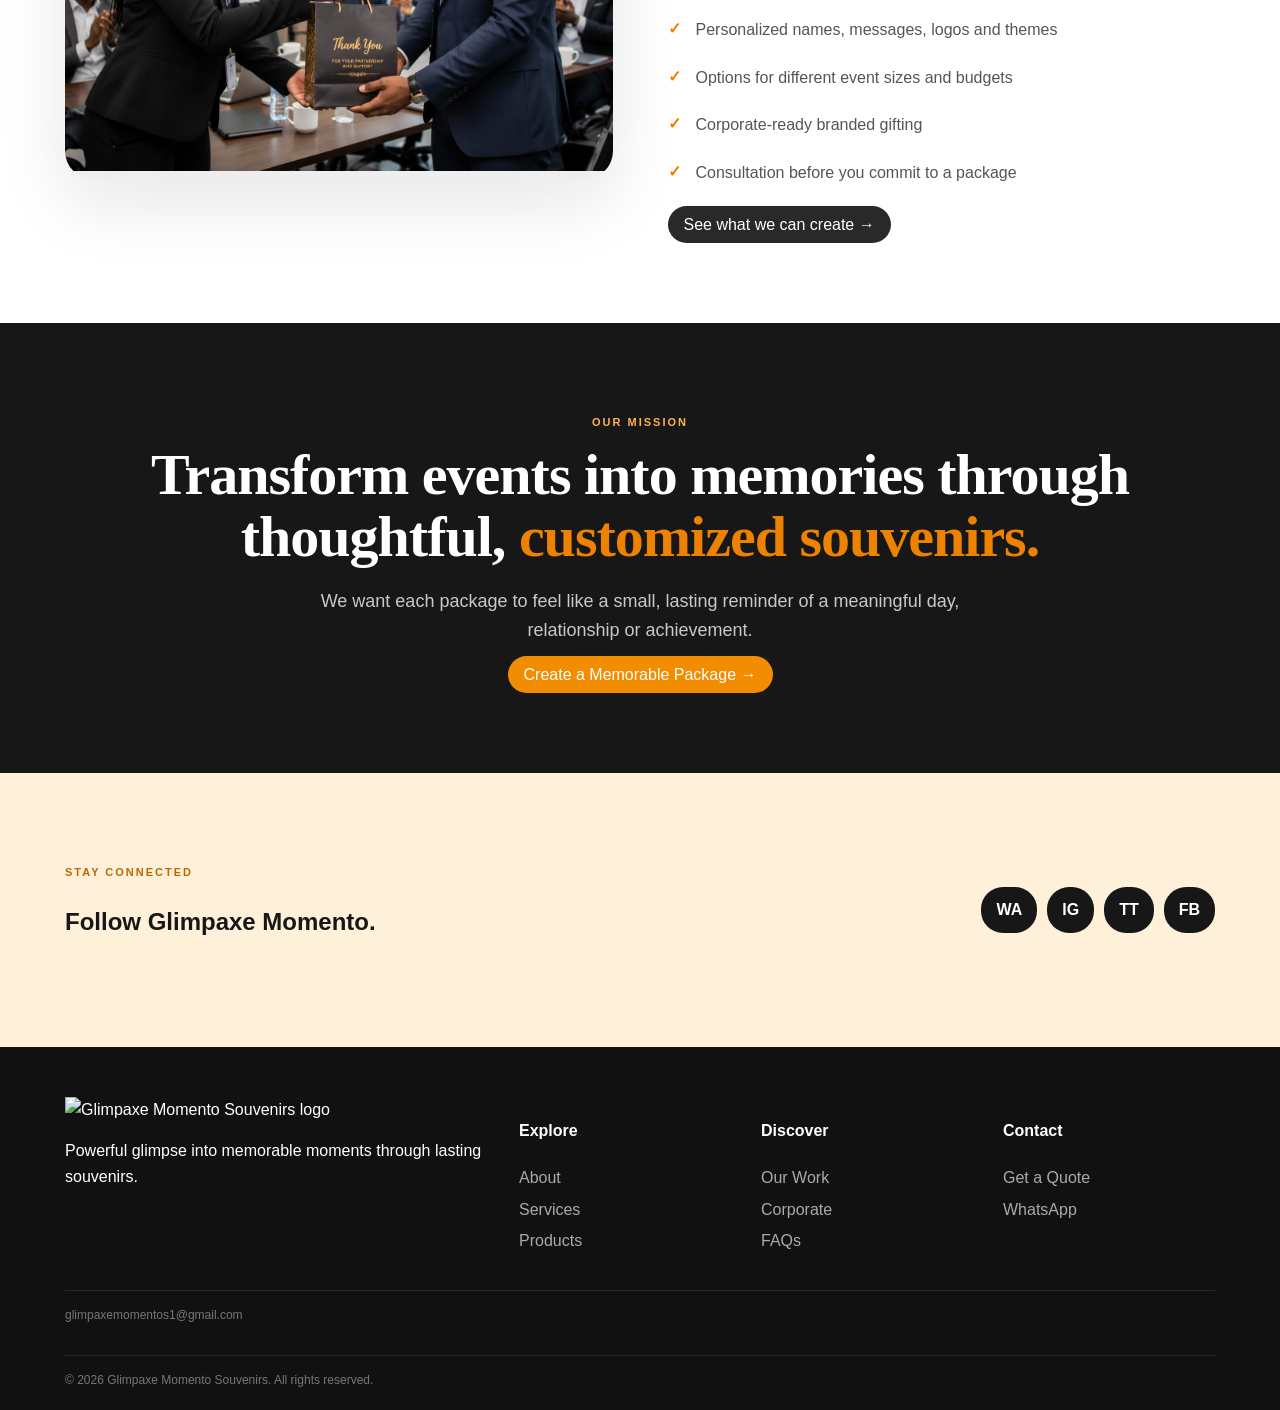
==== commit f15948c4: "Update website" ====
--- a/about.html
+++ b/about.html
@@ -15,7 +15,7 @@
 <body>
     <header>
         <div class="wrap nav"><img class="logo" src="assets/logo.png"
-                    alt="Glimpaxe Momento Souvenirs logo"></a><button class="menu">☰</button>
+                    alt="Glimpaxe Momentos Souvenirs logo"></a><button class="menu">☰</button>
             <nav class="links">
                 <a href="index.html">Home</a>
                 <a href="about.html"Class="active">About</a>
@@ -125,7 +125,7 @@
             <h4>Founder & CEO, Glimpaxe Momento Souvenirs</h4>
 
             <p>
-                Abdulgafar Olanite is the founder of Glimpaxe Momento Souvenirs,
+                Abdulgafar Olanite is the founder of Glimpaxe Momentos Souvenirs,
                 a brand built around creativity, thoughtful gifting and the
                 belief that every special occasion deserves a lasting memory.
                 Through Glimpaxe Momento, he is passionate about helping
@@ -149,7 +149,7 @@
             </h2>
 
             <p>
-                Welcome into the creative space behind Glimpaxe Momento Souvenirs,
+                Welcome into the creative space behind Glimpaxe Momentos Souvenirs,
                 where ideas are developed, products are prepared and every detail
                 is carefully considered before it reaches our customers.
             </p>
@@ -161,7 +161,7 @@
             <div class="workspace-image workspace-large reveal">
                 <img 
                     src="assets/Workspace 1.png"
-                    alt="Glimpaxe Momento Souvenirs workspace"
+                    alt="Glimpaxe Momentos Souvenirs workspace"
                     loading="lazy"
                 >
 
@@ -179,7 +179,7 @@
             <div class="workspace-image workspace-small reveal">
                 <img 
                     src="assets/Showroom 2.png"
-                    alt="Glimpaxe Momento Souvenirs work area"
+                    alt="Glimpaxe Momentos Souvenirs work area"
                     loading="lazy"
                 >
 
@@ -196,7 +196,7 @@
             <div class="workspace-image workspace-small reveal">
                 <img 
                     src="assets/Celebration.jpg"
-                    alt="Glimpaxe Momento Souvenirs work area"
+                    alt="Glimpaxe Momentos Souvenirs work area"
                     loading="lazy"
                 >
 
@@ -216,7 +216,7 @@
 </section>
         <section class="premium-section reveal">
             <div class="wrap grid editorial-grid">
-                <div class="photo-frame"><img src="assets/Gifting 2.png" alt="Customized Glimpaxe Momento gift work"></div>
+                <div class="photo-frame"><img src="assets/Gifting 2.png" alt="Customized Glimpaxe Momentos gift work"></div>
                 <div><span class="eyebrow">For hosts & brands</span>
                     <h2 class="section-title">A partner for the moments <span>you don't want to get wrong.</span></h2>
                     <p>We understand that souvenirs sit inside a bigger experience. That is why we think about the event
--- a/styles.css
+++ b/styles.css
@@ -285,15 +285,15 @@
 }
 
 .btn-primary {
-    padding: 12px 19px;
-    border-radius: 28px
+    padding: 10px 16px;
+    border-radius: 25px
 }
 
 .btn-outline {
     background: #292929;
     color:white;
-    padding: 12px 19px;
-    border-radius: 28px;
+    padding: 10px 16px;
+    border-radius: 25px;
 
 }
 
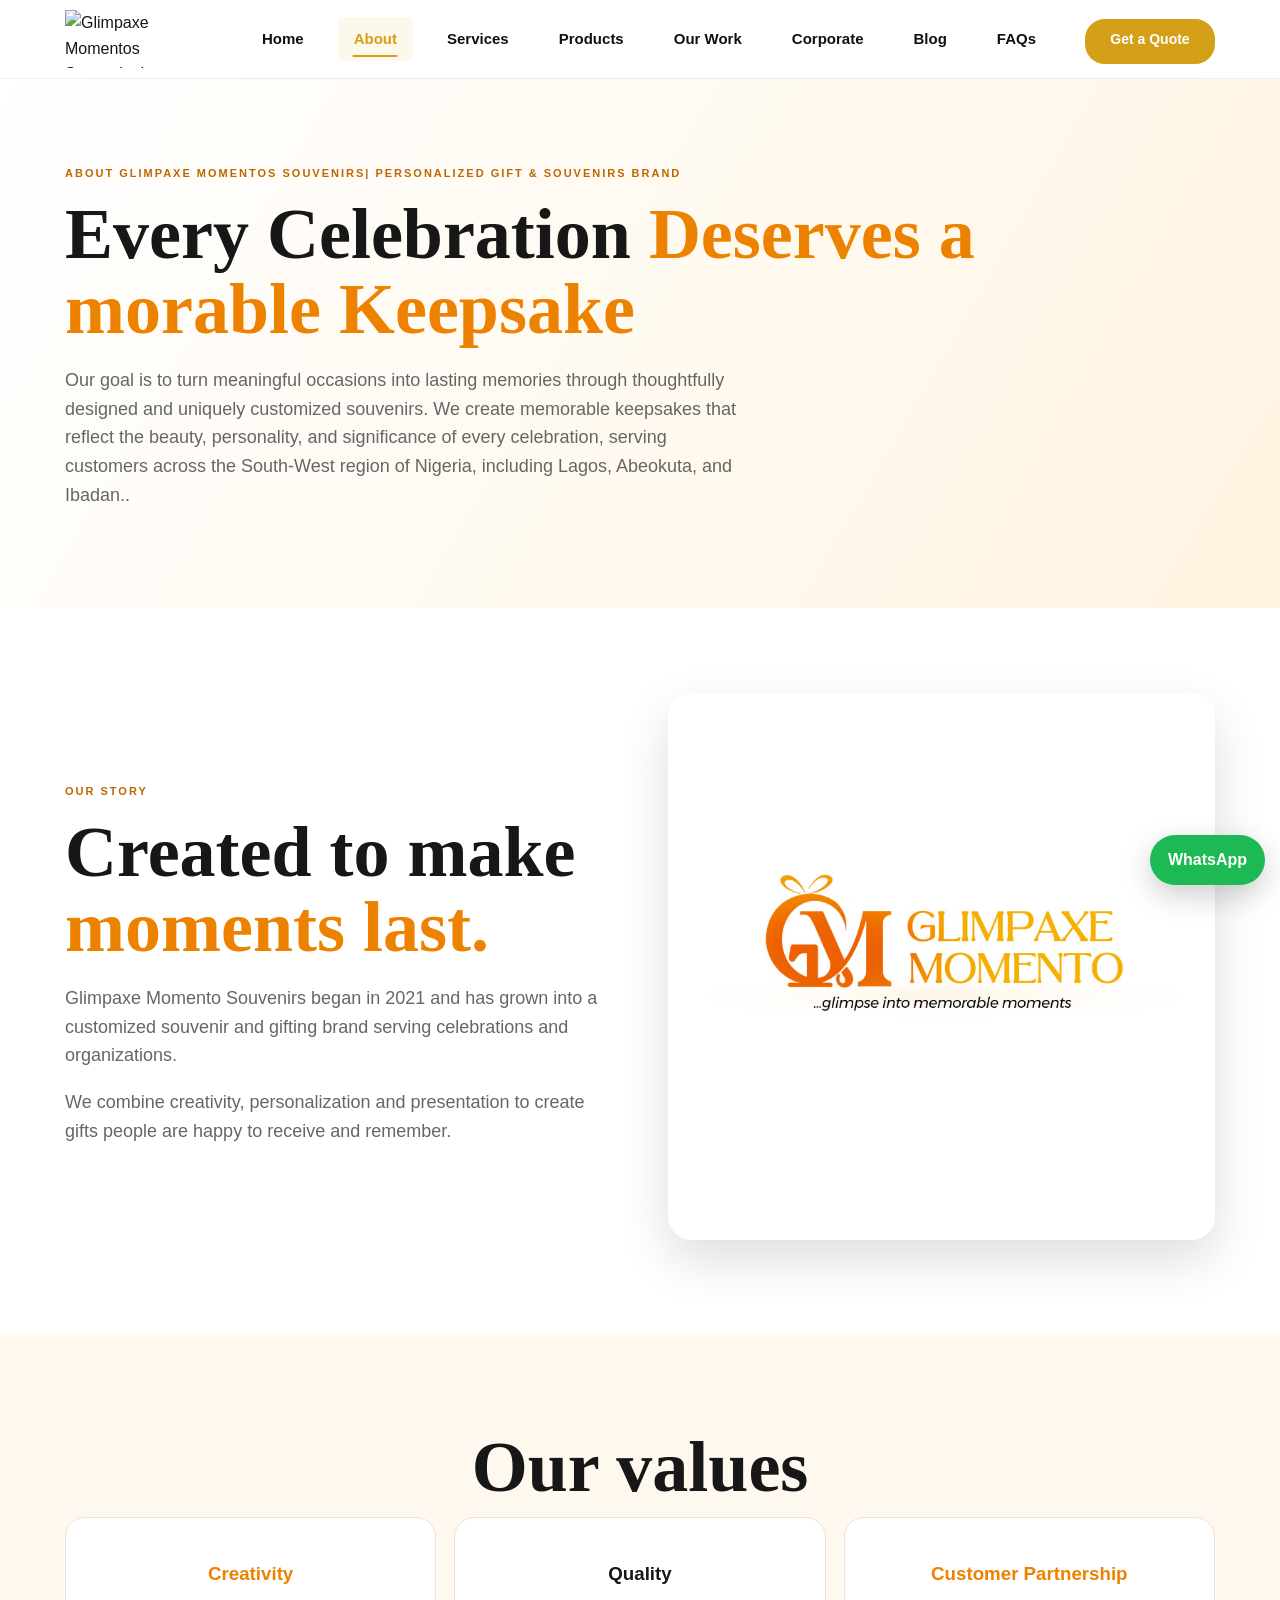
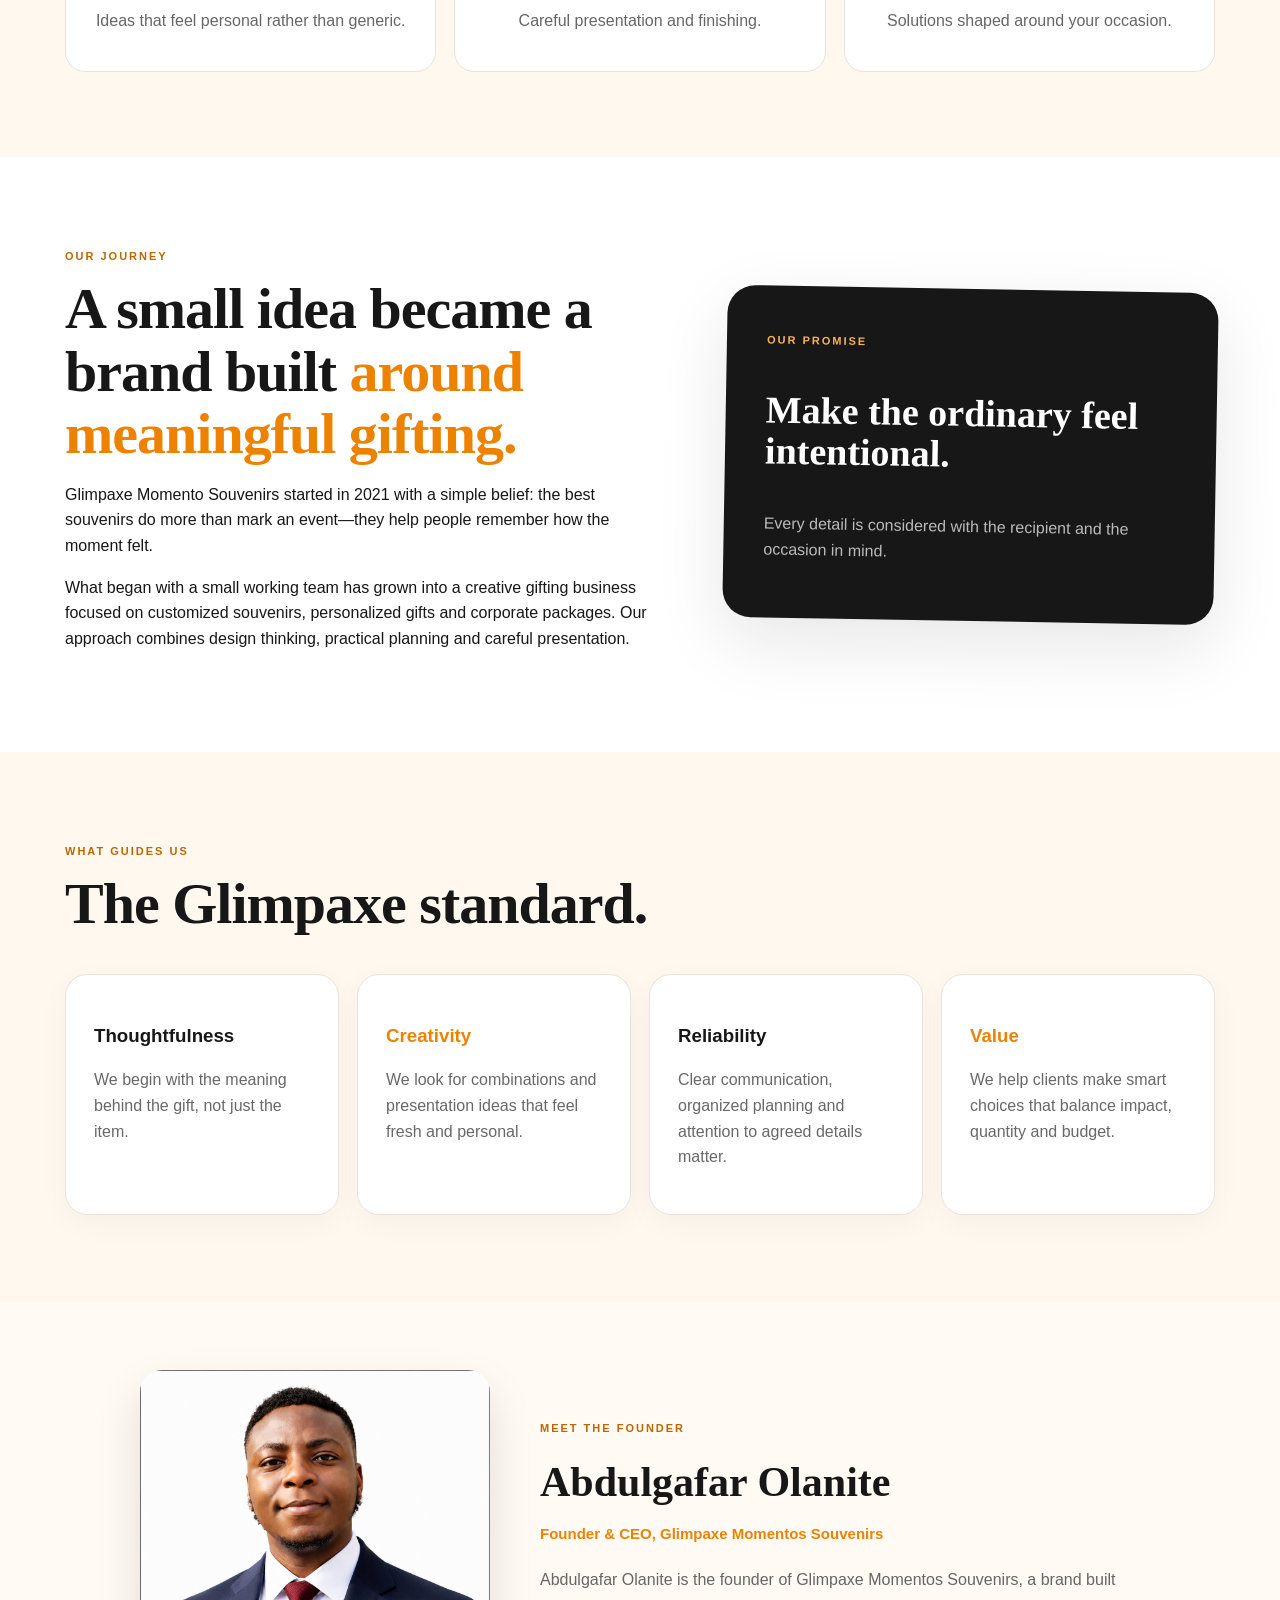
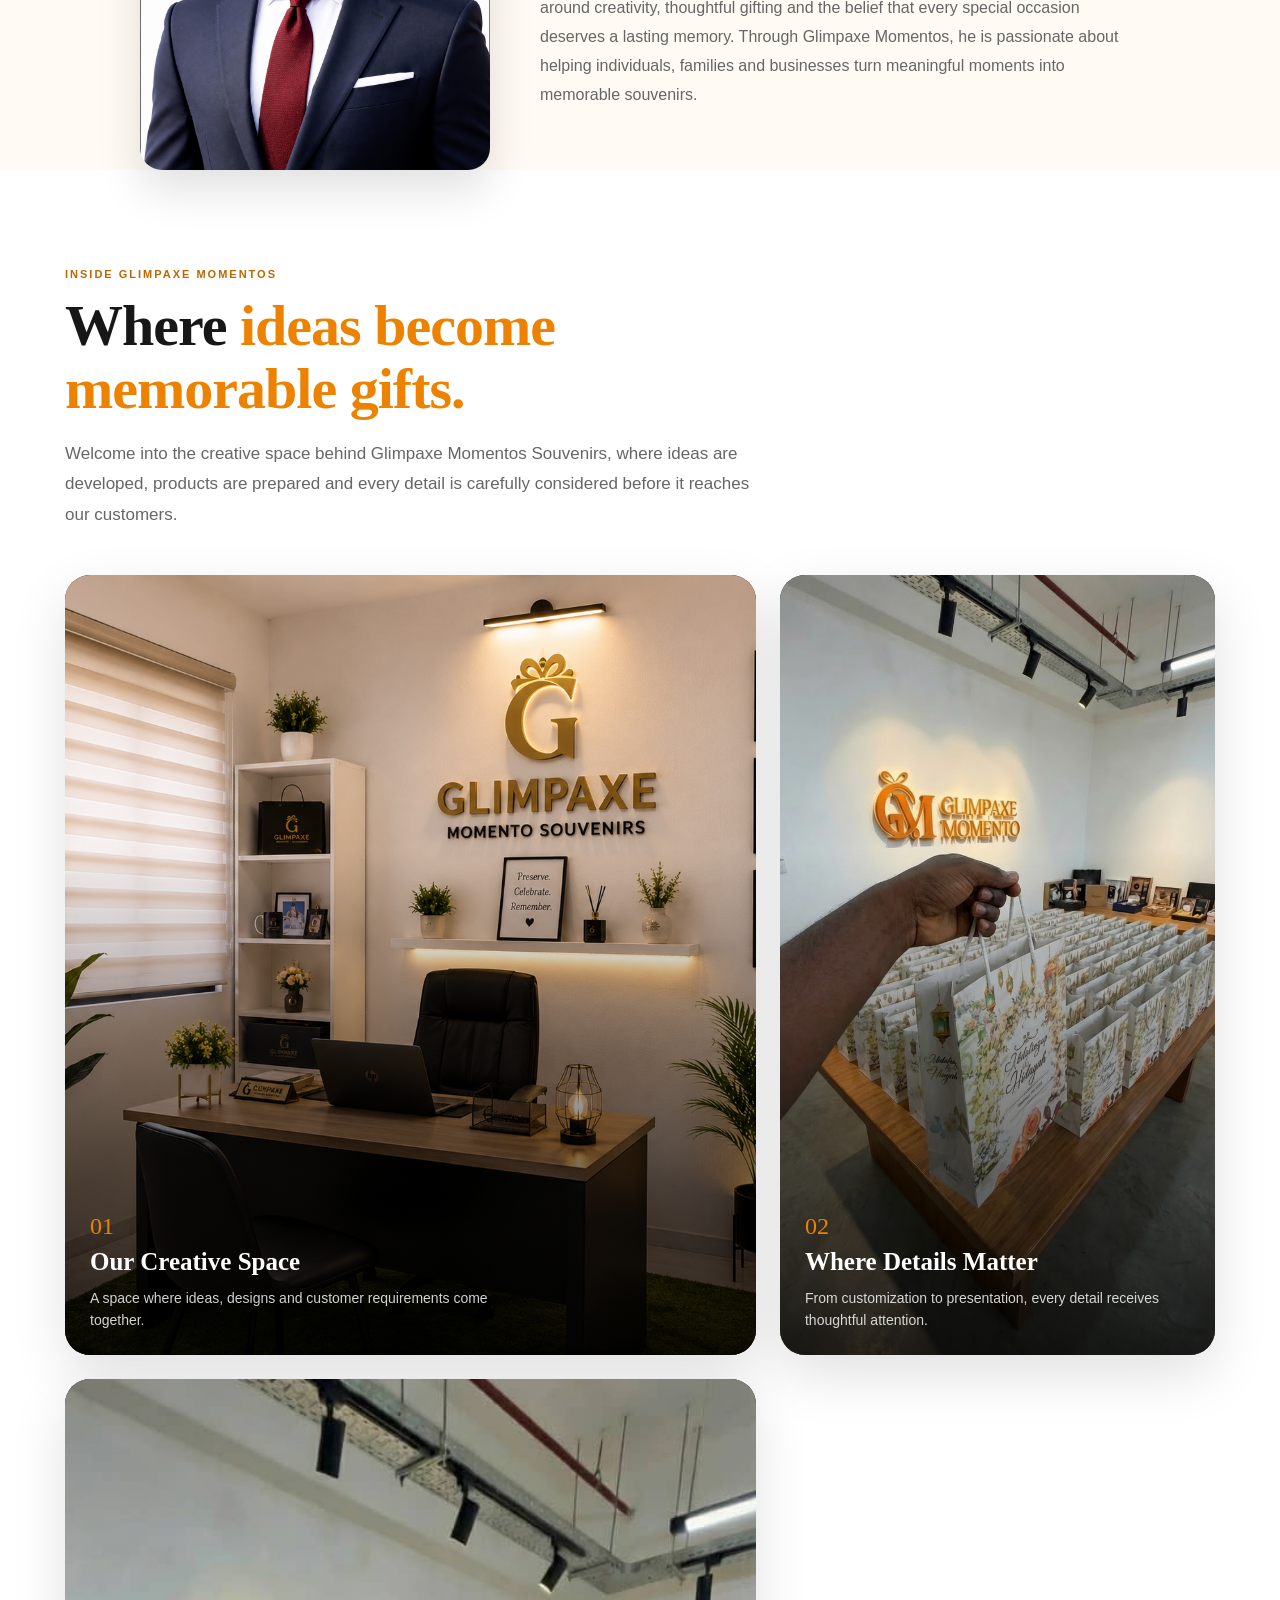
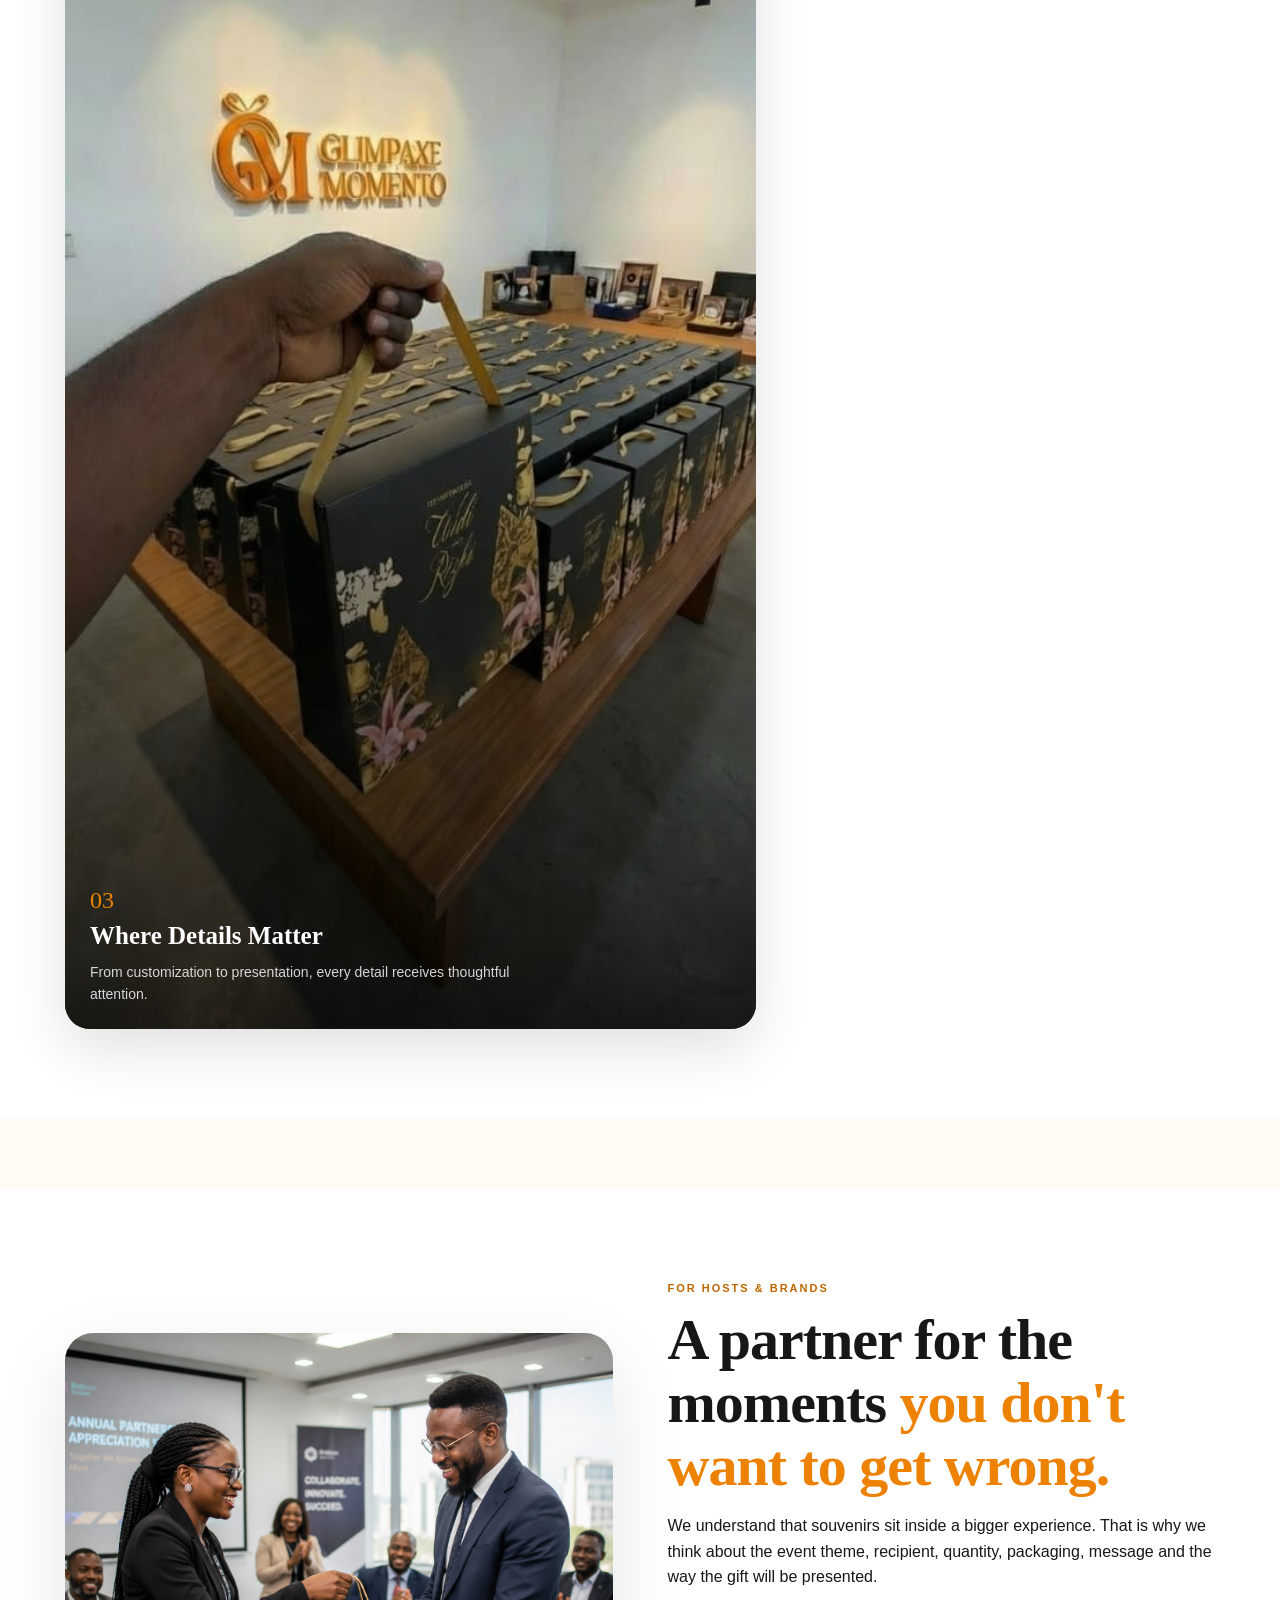
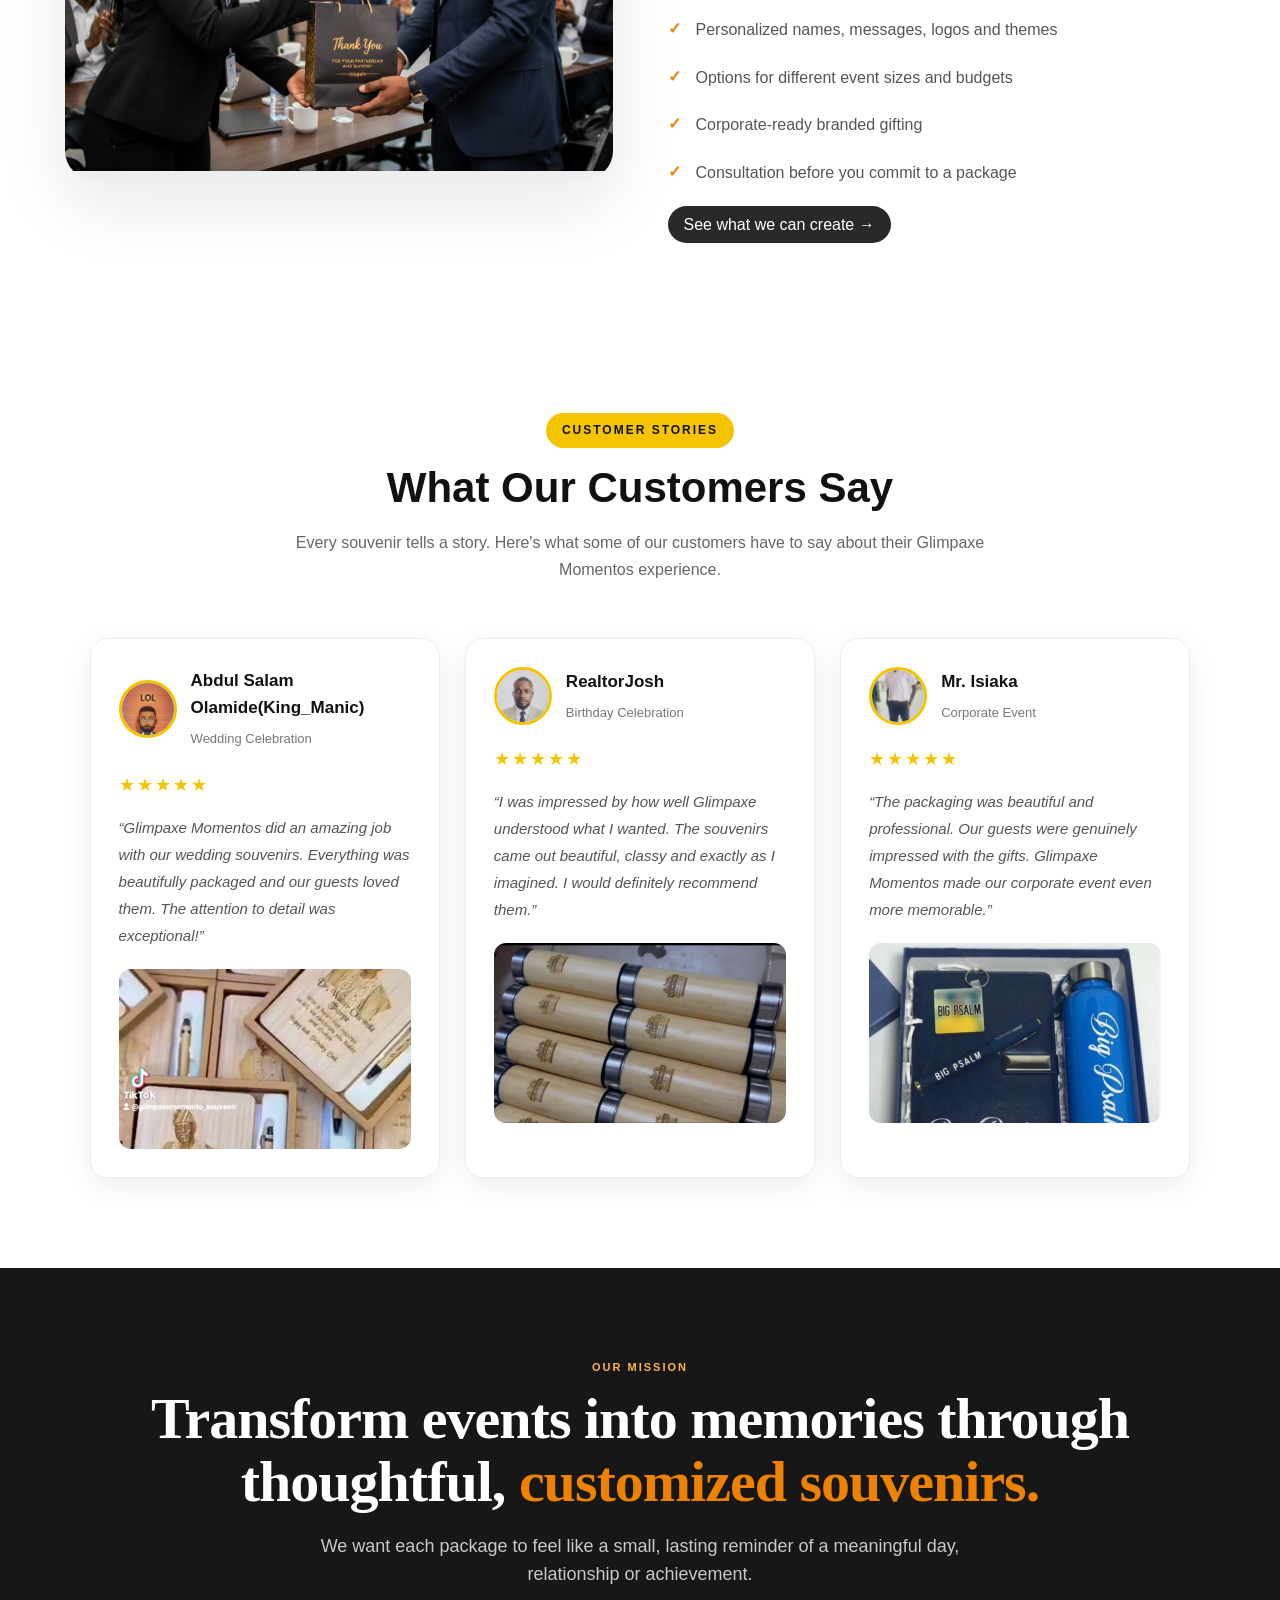
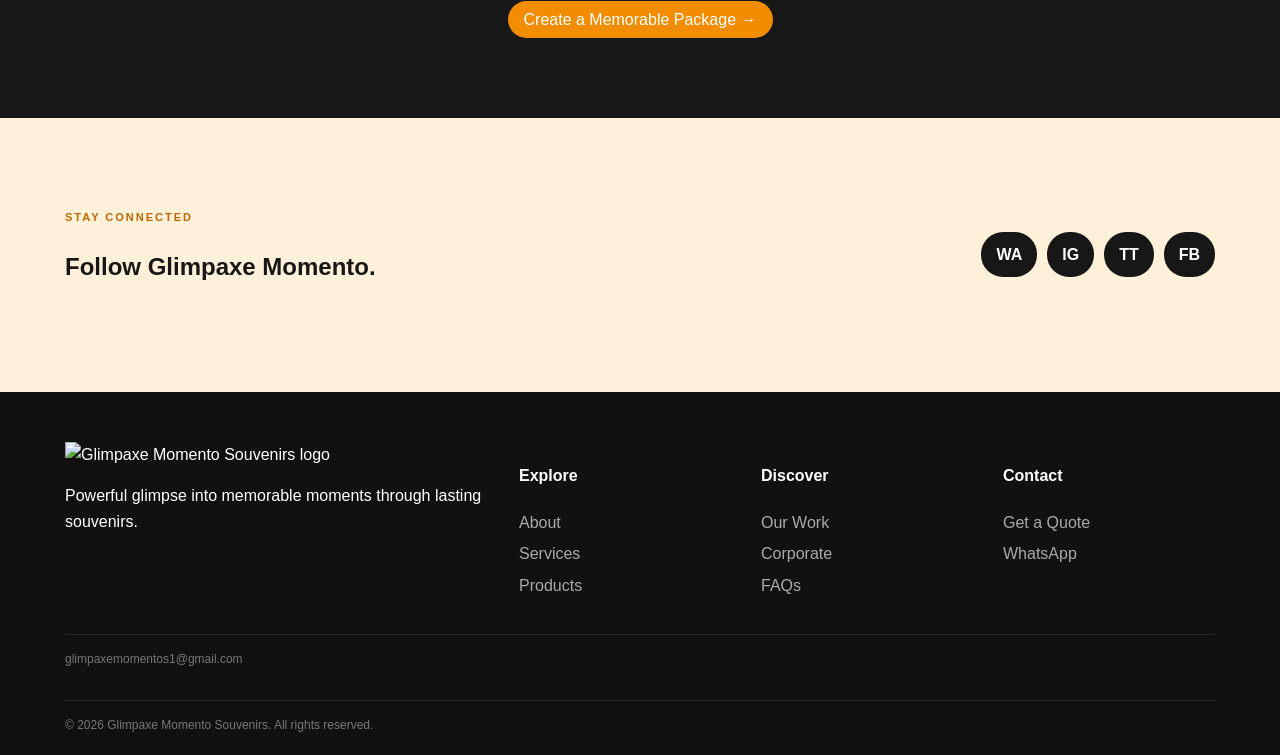
==== commit 9cb83fd5: "Update website" ====
--- a/about.html
+++ b/about.html
@@ -23,6 +23,7 @@
                 <a href="products.html">Products</a>
                 <a href="portfolio.html">Our Work</a>
                 <a href="corporate.html">Corporate</a>
+                <a href="blog.html">Blog</a>
                 <a href="faq.html">FAQs</a>
                 <a href="contact.html" class="get-quote">Get a Quote</a>
             </nav>
@@ -122,13 +123,13 @@
 
             <h2>Abdulgafar Olanite</h2>
 
-            <h4>Founder & CEO, Glimpaxe Momento Souvenirs</h4>
+            <h4>Founder & CEO, Glimpaxe Momentos Souvenirs</h4>
 
             <p>
                 Abdulgafar Olanite is the founder of Glimpaxe Momentos Souvenirs,
                 a brand built around creativity, thoughtful gifting and the
                 belief that every special occasion deserves a lasting memory.
-                Through Glimpaxe Momento, he is passionate about helping
+                Through Glimpaxe Momentos, he is passionate about helping
                 individuals, families and businesses turn meaningful moments
                 into memorable souvenirs.
             </p>
@@ -142,7 +143,7 @@
     <div class="wrap">
 
         <div class="workspace-heading reveal">
-            <span class="eyebrow">Inside Glimpaxe Momento</span>
+            <span class="eyebrow">Inside Glimpaxe Momentos</span>
 
             <h2>
                 Where <span>ideas become memorable gifts.</span>
@@ -166,7 +167,7 @@
                 >
 
                 <div class="workspace-caption">
-                    <span>01</span>
+                    <b class="about_timeline">01</b>
                     <strong>Our Creative Space</strong>
                     <p>
                         A space where ideas, designs and customer requirements
@@ -184,7 +185,7 @@
                 >
 
                 <div class="workspace-caption">
-                    <span>02</span>
+                    <b class="about_timeline">02</b>
                     <strong>Where Details Matter</strong>
                     <p>
                         From customization to presentation, every detail receives
@@ -201,7 +202,7 @@
                 >
 
                 <div class="workspace-caption">
-                    <span>02</span>
+                    <b class="about_timeline">03</b>
                     <strong>Where Details Matter</strong>
                     <p>
                         From customization to presentation, every detail receives
@@ -230,6 +231,121 @@
                 </div>
             </div>
         </section>
+        <section class="testimonials" id="testimonials">
+  <div class="testimonials-header">
+    <span class="section-tag">CUSTOMER STORIES</span>
+    <h2>What Our Customers Say</h2>
+    <p>
+      Every souvenir tells a story. Here's what some of our customers have
+      to say about their Glimpaxe Momentos experience.
+    </p>
+  </div>
+
+  <div class="testimonial-container">
+
+    <!-- Testimonial 1 -->
+    <div class="testimonial-card">
+
+      <div class="customer-info">
+        <img
+          src="/assets/Abdul Salam Olamide(King_Manic)Testimonial.jpg"
+          alt="Customer - Sarah"
+          class="customer-image"
+        />
+
+        <div>
+          <h3>Abdul Salam Olamide(King_Manic)</h3>
+          <span>Wedding Celebration</span>
+        </div>
+      </div>
+
+      <div class="stars">★★★★★</div>
+
+      <p class="testimonial-text">
+        “Glimpaxe Momentos did an amazing job with our wedding souvenirs.
+        Everything was beautifully packaged and our guests loved them.
+        The attention to detail was exceptional!”
+      </p>
+
+      <!-- Optional Event Photo -->
+      <img
+        src="/assets/Testimonial_Package1.jpg"
+        alt="Sarah's wedding souvenirs"
+        class="event-photo"
+      />
+
+    </div>
+
+
+    <!-- Testimonial 2 -->
+    <div class="testimonial-card">
+
+      <div class="customer-info">
+        <img
+          src="/assets/RealtorJosh Testimonial.jpg"
+          alt="Customer - David"
+          class="customer-image"
+        />
+
+        <div>
+          <h3>RealtorJosh</h3>
+          <span>Birthday Celebration</span>
+        </div>
+      </div>
+
+      <div class="stars">★★★★★</div>
+
+      <p class="testimonial-text">
+        “I was impressed by how well Glimpaxe understood what I wanted.
+        The souvenirs came out beautiful, classy and exactly as I imagined.
+        I would definitely recommend them.”
+      </p>
+
+      <!-- Optional Event Photo -->
+      <img
+        src="/assets/Testimonial_Package4.jpg"
+        alt="David's birthday souvenirs"
+        class="event-photo"
+      />
+
+    </div>
+
+
+    <!-- Testimonial 3 -->
+    <div class="testimonial-card">
+
+      <div class="customer-info">
+        <img
+          src="/assets/Mr. Isiaka_Testimonial.jpg"
+          alt="Customer - Blessing"
+          class="customer-image"
+        />
+
+        <div>
+          <h3>Mr. Isiaka</h3>
+          <span>Corporate Event</span>
+        </div>
+      </div>
+
+      <div class="stars">★★★★★</div>
+
+      <p class="testimonial-text">
+        “The packaging was beautiful and professional. Our guests were
+        genuinely impressed with the gifts. Glimpaxe Momentos made our
+        corporate event even more memorable.”
+      </p>
+
+      <!-- Optional Event Photo -->
+      <img
+        src="/assets/Testimonial_Package3.jpg"
+        alt="Blessing's corporate event souvenirs"
+        class="event-photo"
+      />
+
+    </div>
+
+  </div>
+</section>
         <section class="dark premium-section reveal">
             <div class="wrap center"><span class="eyebrow">Our mission</span>
                 <h2 class="section-title">Transform events into memories through thoughtful, <span>customized souvenirs.</span></h2>
--- a/styles.css
+++ b/styles.css
@@ -402,6 +402,566 @@
 .product p {
     color: #666
 }
+/* ================================
+   TESTIMONIALS SECTION
+================================ */
+
+.testimonials {
+  padding: 90px 7%;
+  background: #fff;
+  position: relative;
+  overflow: hidden;
+}
+
+/* Header */
+
+.testimonials-header {
+  text-align: center;
+  max-width: 750px;
+  margin: 0 auto 55px;
+}
+
+.section-tag {
+  display: inline-block;
+  background: #f5c400;
+  color: #111;
+  font-size: 12px;
+  font-weight: 800;
+  letter-spacing: 2px;
+  padding: 8px 16px;
+  border-radius: 30px;
+  margin-bottom: 15px;
+}
+
+.testimonials-header h2 {
+  font-size: 42px;
+  line-height: 1.2;
+  color: #111;
+  margin: 0 0 15px;
+  font-weight: 800;
+}
+
+.testimonials-header p {
+  color: #666;
+  font-size: 16px;
+  line-height: 1.7;
+  margin: 0;
+}
+
+
+/* Testimonial Cards Container */
+
+.testimonial-container {
+  max-width: 1200px;
+  margin: auto;
+
+  display: grid;
+  grid-template-columns: repeat(3, 1fr);
+  gap: 25px;
+}
+
+
+/* Individual Card */
+
+.testimonial-card {
+  background: #fff;
+  border: 1px solid #eee;
+  border-radius: 18px;
+  padding: 28px;
+
+  box-shadow: 0 8px 30px rgba(0, 0, 0, 0.07);
+
+  transition: all 0.3s ease;
+}
+
+.testimonial-card:hover {
+  transform: translateY(-8px);
+  box-shadow: 0 15px 40px rgba(0, 0, 0, 0.12);
+  border-color: #f5c400;
+}
+
+
+/* Customer Information */
+
+.customer-info {
+  display: flex;
+  align-items: center;
+  gap: 14px;
+}
+
+
+/* Small Round Customer Image */
+
+.customer-image {
+  width: 58px;
+  height: 58px;
+
+  border-radius: 50%;
+
+  object-fit: cover;
+
+  border: 3px solid #f5c400;
+
+  background: #f5f5f5;
+}
+
+
+.customer-info h3 {
+  margin: 0 0 4px;
+
+  font-size: 17px;
+  font-weight: 700;
+
+  color: #111;
+}
+
+.customer-info span {
+  font-size: 13px;
+  color: #777;
+}
+
+
+/* Stars */
+
+.stars {
+  color: #f5c400;
+  font-size: 18px;
+  letter-spacing: 2px;
+  margin: 20px 0 14px;
+}
+
+
+/* Testimonial */
+
+.testimonial-text {
+  color: #555;
+
+  font-size: 15px;
+
+  line-height: 1.8;
+
+  margin: 0 0 20px;
+
+  font-style: italic;
+}
+
+
+/* Optional Event Photo */
+
+.event-photo {
+  width: 100%;
+  height: 180px;
+
+  object-fit: cover;
+
+  border-radius: 12px;
+
+  margin-top: 5px;
+
+  display: block;
+}
+
+
+/* ================================
+   TABLET
+================================ */
+
+@media (max-width: 900px) {
+
+  .testimonial-container {
+    grid-template-columns: repeat(2, 1fr);
+  }
+
+  .testimonials-header h2 {
+    font-size: 36px;
+  }
+
+}
+
+
+/* ================================
+   MOBILE
+================================ */
+
+@media (max-width: 600px) {
+
+  .testimonials {
+    padding: 65px 5%;
+  }
+
+  .testimonials-header {
+    margin-bottom: 40px;
+  }
+
+  .testimonials-header h2 {
+    font-size: 30px;
+  }
+
+  .testimonials-header p {
+    font-size: 14px;
+  }
+
+  .testimonial-container {
+    grid-template-columns: 1fr;
+    gap: 20px;
+  }
+
+  .testimonial-card {
+    padding: 22px;
+  }
+
+  .customer-image {
+    width: 52px;
+    height: 52px;
+  }
+
+  .event-photo {
+    height: 200px;
+  }
+
+}
+/* =================================
+   BLOG SECTION
+================================= */
+
+.blog-section {
+  padding: 90px 7%;
+  background: #f8f8f8;
+}
+
+
+/* =================================
+   BLOG HEADER
+================================= */
+
+.blog-header {
+  max-width: 750px;
+  margin: 0 auto 55px;
+  text-align: center;
+}
+
+.blog-tag {
+  display: inline-block;
+
+  background: #f5c400;
+  color: #111;
+
+  padding: 8px 17px;
+
+  border-radius: 30px;
+
+  font-size: 12px;
+  font-weight: 800;
+
+  letter-spacing: 2px;
+
+  margin-bottom: 15px;
+}
+
+.blog-header h2 {
+  margin: 0 0 15px;
+
+  color: #111;
+
+  font-size: 42px;
+
+  line-height: 1.2;
+
+  font-weight: 800;
+}
+
+.blog-header p {
+  margin: 0;
+
+  color: #666;
+
+  font-size: 16px;
+
+  line-height: 1.7;
+}
+
+
+/* =================================
+   BLOG CONTAINER
+================================= */
+
+.blog-container {
+  max-width: 1200px;
+
+  margin: auto;
+
+  display: grid;
+
+  grid-template-columns: repeat(4, 1fr);
+
+  gap: 22px;
+}
+
+
+/* =================================
+   BLOG CARD
+================================= */
+
+.blog-card {
+  background: #fff;
+
+  border-radius: 16px;
+
+  overflow: hidden;
+
+  border: 1px solid #eee;
+
+  box-shadow: 0 8px 25px rgba(0, 0, 0, 0.06);
+
+  transition: all 0.3s ease;
+
+  display: flex;
+
+  flex-direction: column;
+}
+
+.blog-card:hover {
+  transform: translateY(-8px);
+
+  box-shadow: 0 15px 35px rgba(0, 0, 0, 0.12);
+
+  border-color: #f5c400;
+}
+
+
+/* =================================
+   BLOG IMAGE
+================================= */
+
+.blog-image {
+  width: 100%;
+
+  height: 210px;
+
+  overflow: hidden;
+}
+
+.blog-image img {
+  width: 100%;
+
+  height: 100%;
+
+  object-fit: cover;
+
+  display: block;
+
+  transition: transform 0.5s ease;
+}
+
+.blog-card:hover .blog-image img {
+  transform: scale(1.07);
+}
+
+
+/* =================================
+   BLOG CONTENT
+================================= */
+
+.blog-content {
+  padding: 24px;
+
+  display: flex;
+
+  flex-direction: column;
+
+  flex: 1;
+}
+
+
+/* Category */
+
+.blog-category {
+  display: inline-block;
+
+  color: #a27f00;
+
+  font-size: 11px;
+
+  font-weight: 800;
+
+  letter-spacing: 1.2px;
+
+  margin-bottom: 10px;
+}
+
+
+/* Blog Title */
+
+.blog-content h3 {
+  margin: 0 0 12px;
+
+  color: #111;
+
+  font-size: 19px;
+
+  line-height: 1.4;
+
+  font-weight: 750;
+}
+
+
+/* Blog Description */
+
+.blog-content p {
+  color: #666;
+
+  font-size: 14px;
+
+  line-height: 1.7;
+
+  margin: 0 0 20px;
+}
+
+
+/* =================================
+   READ MORE BUTTON
+================================= */
+
+.read-more {
+  margin-top: auto;
+
+  display: inline-flex;
+
+  align-items: center;
+
+  gap: 8px;
+
+  width: fit-content;
+
+  color: #111;
+
+  text-decoration: none;
+
+  font-size: 14px;
+
+  font-weight: 700;
+
+  transition: all 0.3s ease;
+}
+
+.read-more span {
+  color: #d9aa00;
+
+  font-size: 18px;
+
+  transition: transform 0.3s ease;
+}
+
+.read-more:hover {
+  color: #d9aa00;
+}
+
+.read-more:hover span {
+  transform: translateX(5px);
+}
+
+
+/* =================================
+   VIEW ALL BUTTON
+================================= */
+
+.blog-button-container {
+  text-align: center;
+
+  margin-top: 50px;
+}
+
+.view-all-blogs {
+  display: inline-flex;
+
+  align-items: center;
+
+  gap: 10px;
+
+  background: #111;
+
+  color: #fff;
+
+  padding: 14px 25px;
+
+  border-radius: 30px;
+
+  text-decoration: none;
+
+  font-size: 14px;
+
+  font-weight: 700;
+
+  transition: all 0.3s ease;
+}
+
+.view-all-blogs span {
+  font-size: 18px;
+
+  transition: transform 0.3s ease;
+}
+
+.view-all-blogs:hover {
+  background: #f5c400;
+
+  color: #111;
+}
+
+.view-all-blogs:hover span {
+  transform: translateX(5px);
+}
+
+
+/* =================================
+   TABLET
+================================= */
+
+@media (max-width: 1100px) {
+
+  .blog-container {
+    grid-template-columns: repeat(2, 1fr);
+  }
+
+}
+
+
+/* =================================
+   MOBILE
+================================= */
+
+@media (max-width: 600px) {
+
+  .blog-section {
+    padding: 65px 5%;
+  }
+
+  .blog-header {
+    margin-bottom: 40px;
+  }
+
+  .blog-header h2 {
+    font-size: 30px;
+  }
+
+  .blog-header p {
+    font-size: 14px;
+  }
+
+  .blog-container {
+    grid-template-columns: 1fr;
+    gap: 20px;
+  }
+
+  .blog-image {
+    height: 220px;
+  }
+
+  .blog-content {
+    padding: 22px;
+  }
+
+}
+
 /* Founder Section */
 .founder-section {
     padding: 70px 0;
@@ -1050,6 +1610,11 @@
     color: #686868
 }
 
+.about_timeline{
+    font: 300 24px Georgia;
+    color: var(--gm-gold)
+
+}
 .stats-grid {
     display: grid;
     grid-template-columns: repeat(4, 1fr);
@@ -1546,4 +2111,18 @@
         animation: none !important;
         transition: none !important
     }
-}+}
+.lead_Quote {
+    color:#d4a017;
+}
+.event_title{
+    background-color: #bd6700;;
+}
+.event_title_black{
+    color: #111;
+}
+.req{
+    font-size:smaller;
+    font-family: 'Lucida Sans', 'Lucida Sans Regular', 'Lucida Grande', 'Lucida Sans Unicode', Geneva, Verdana, sans-serif;
+    
+}
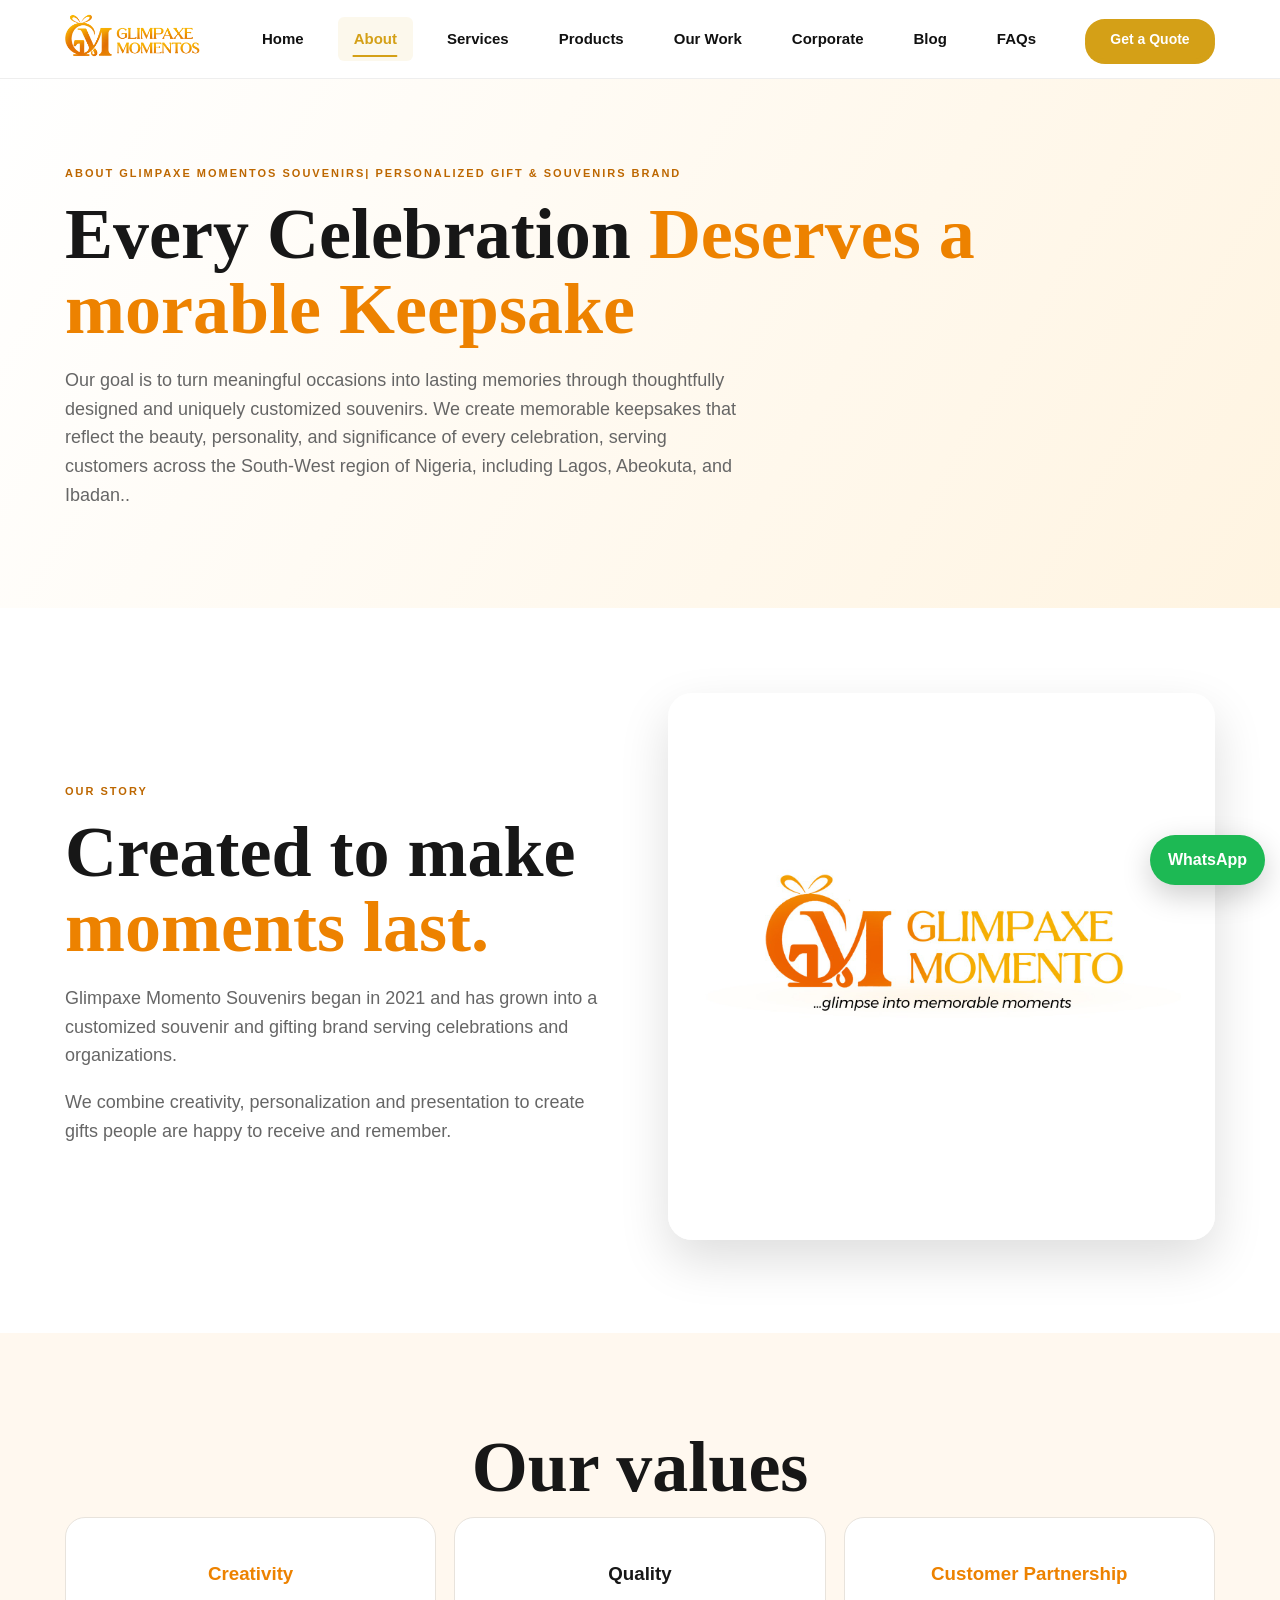
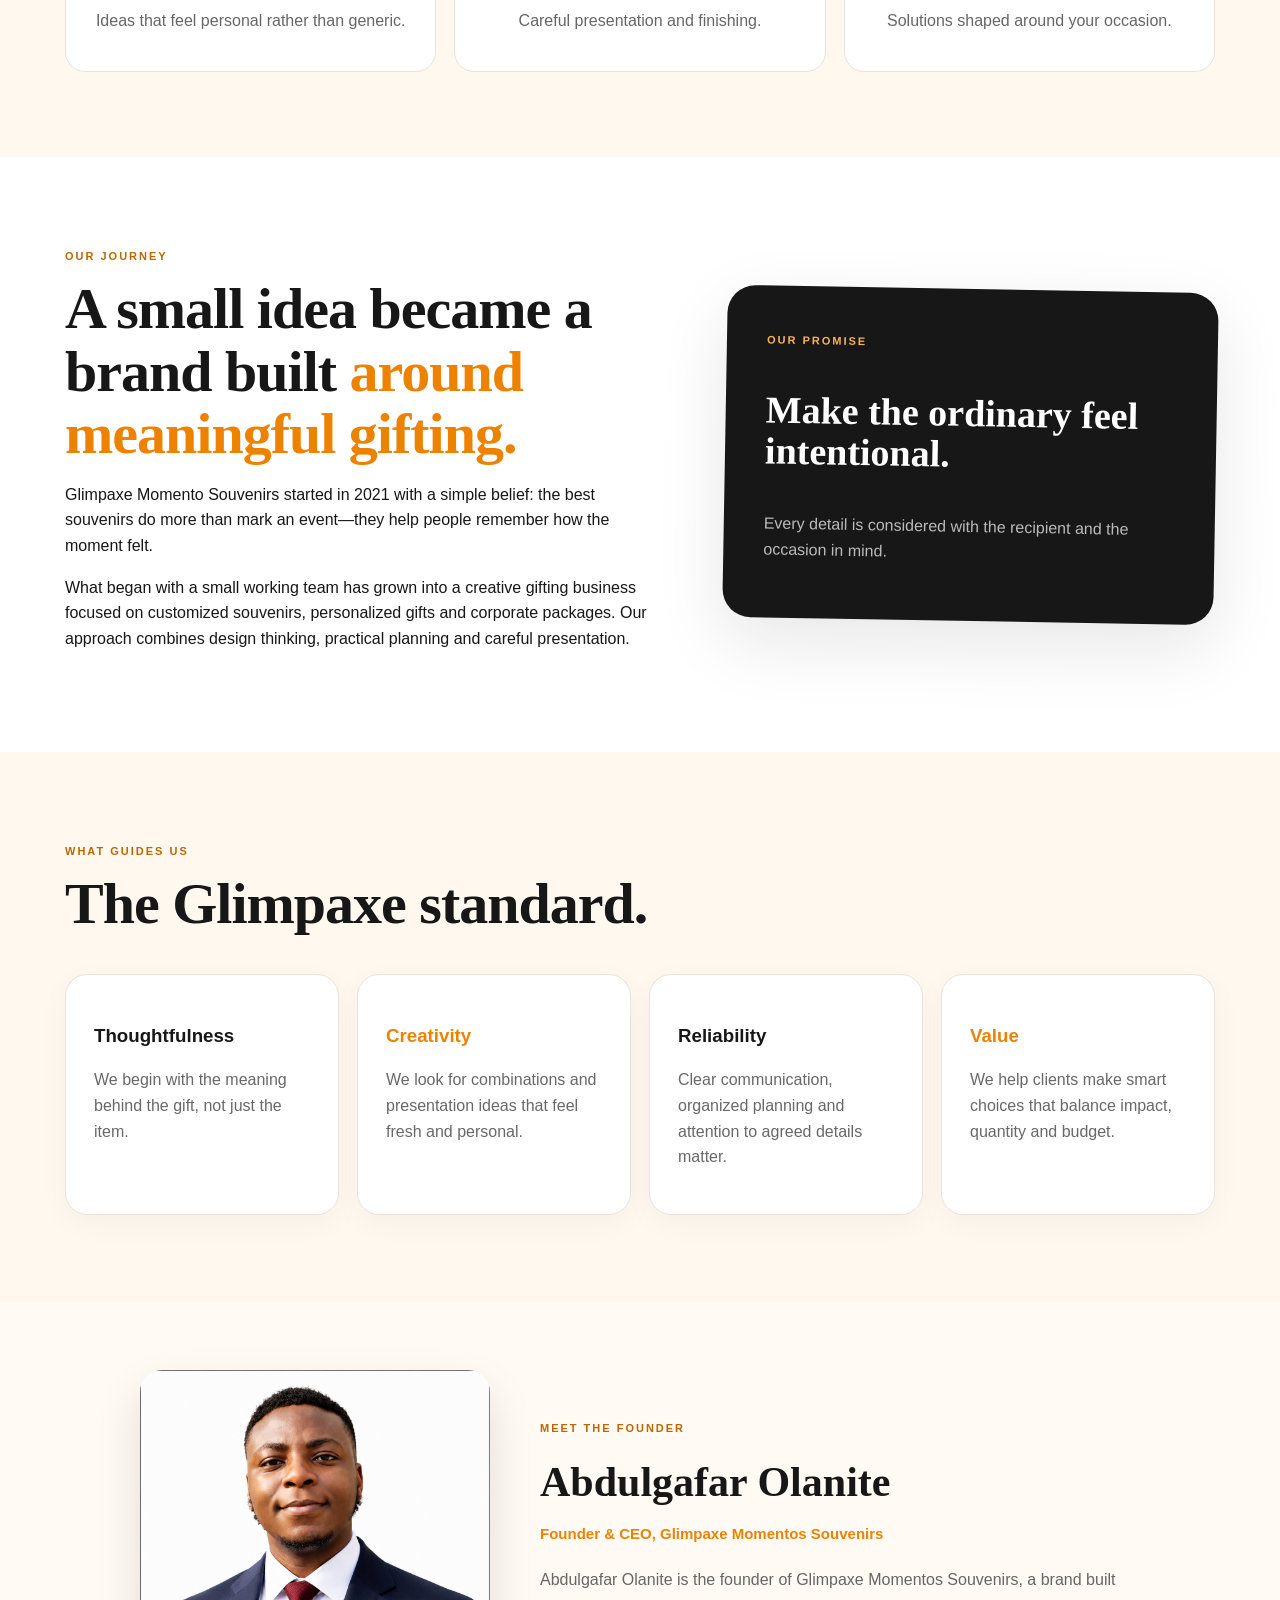
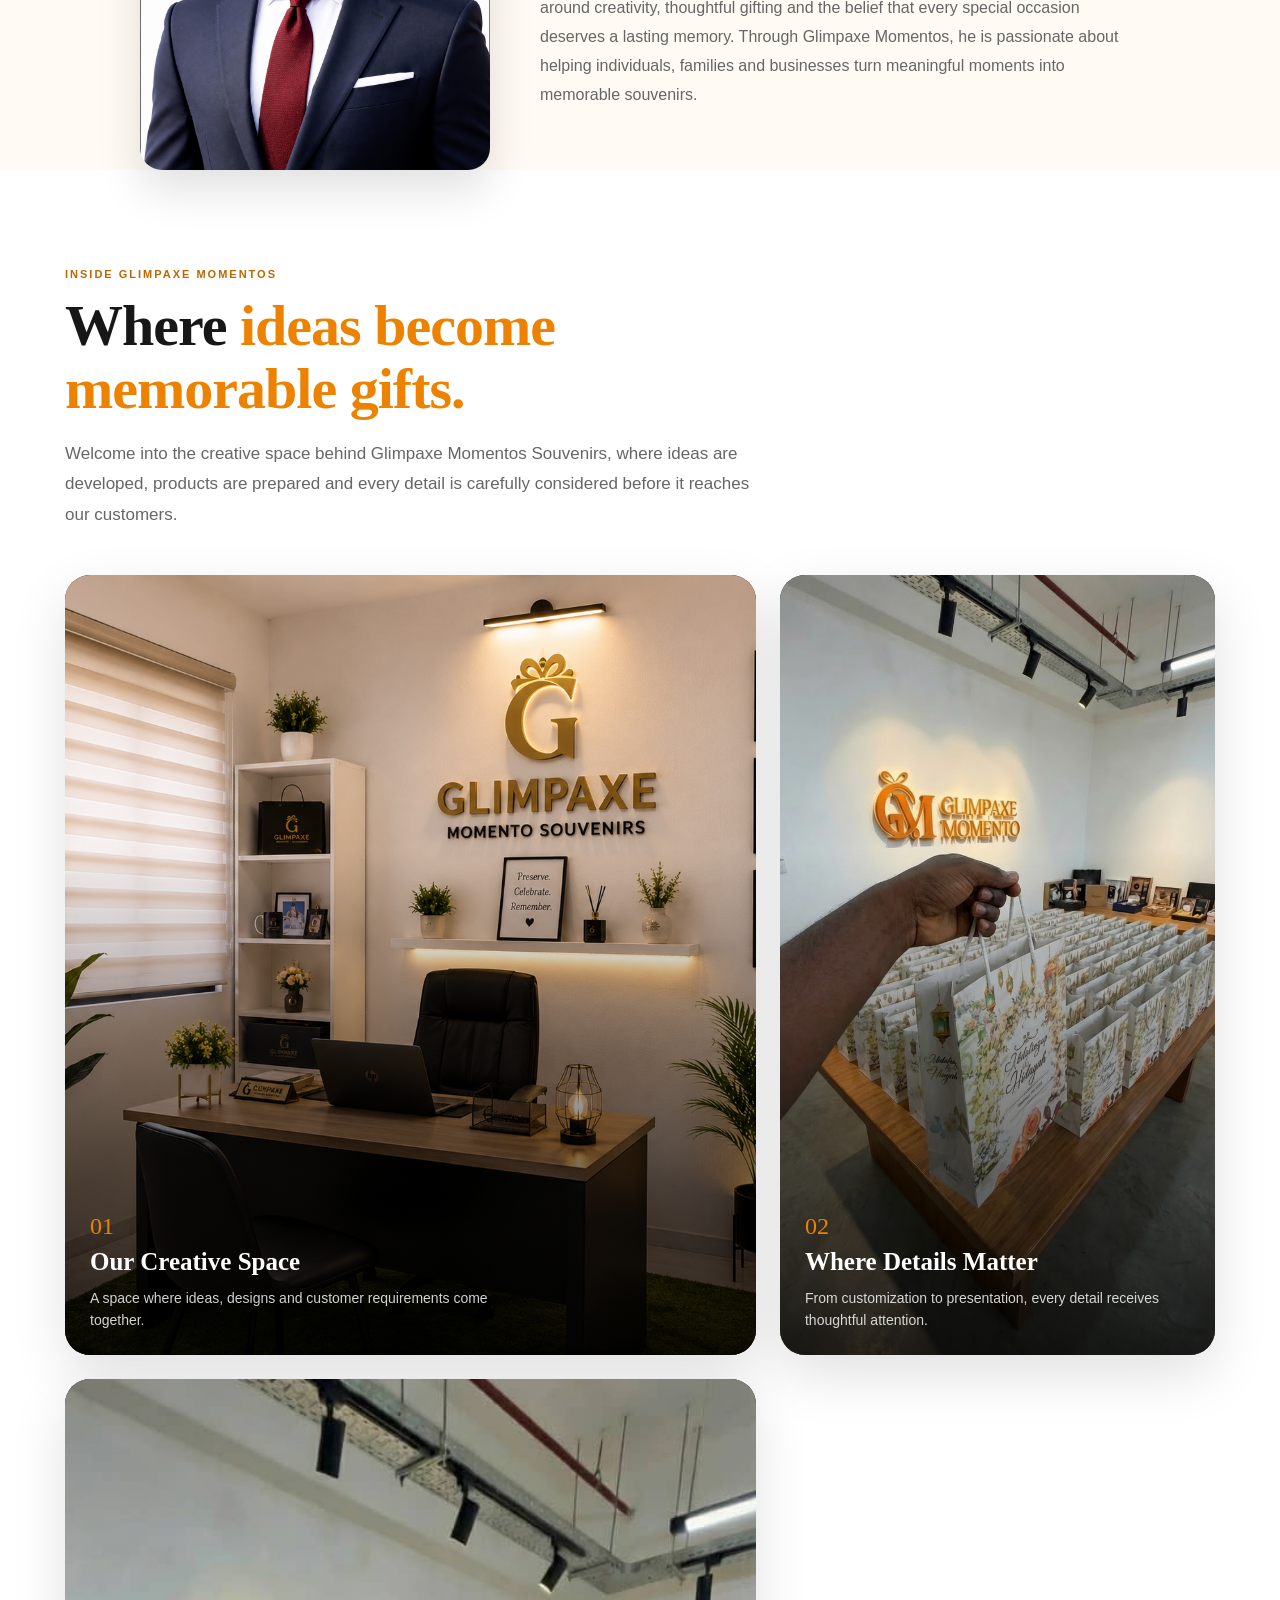
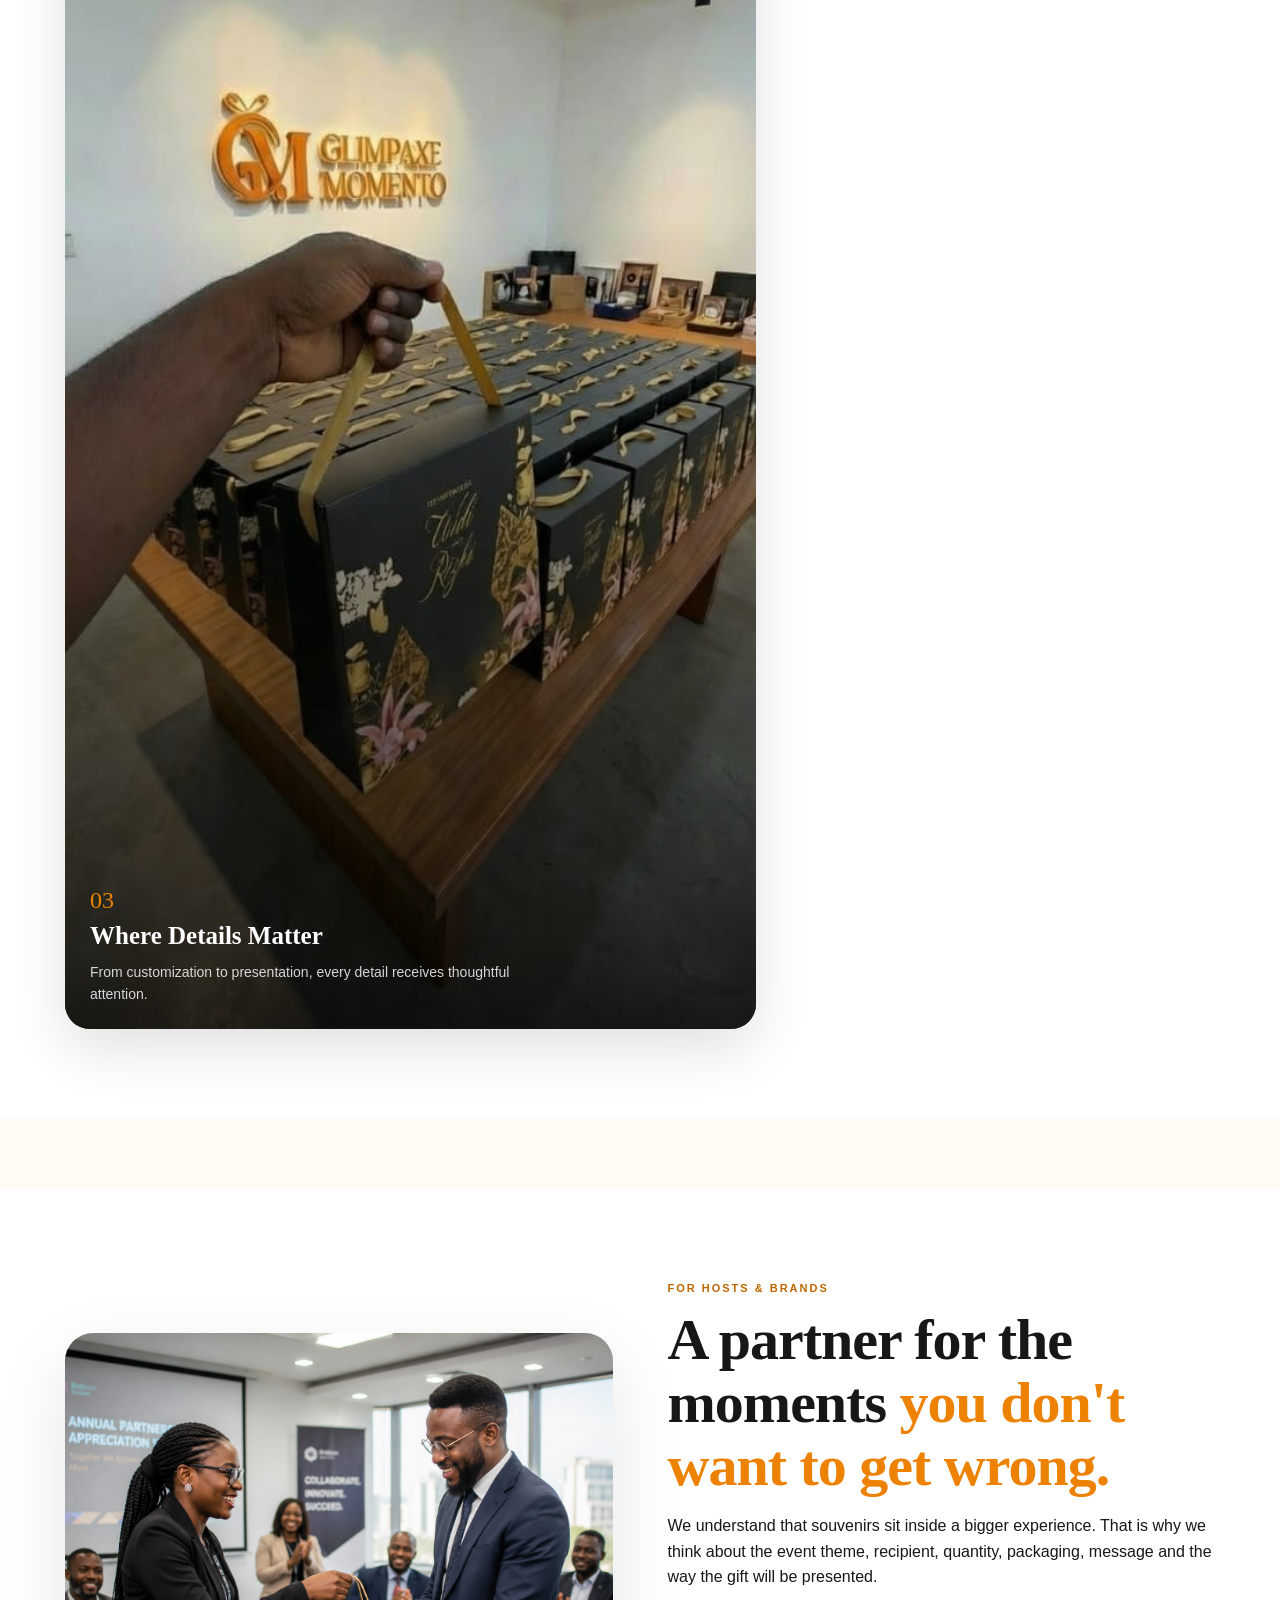
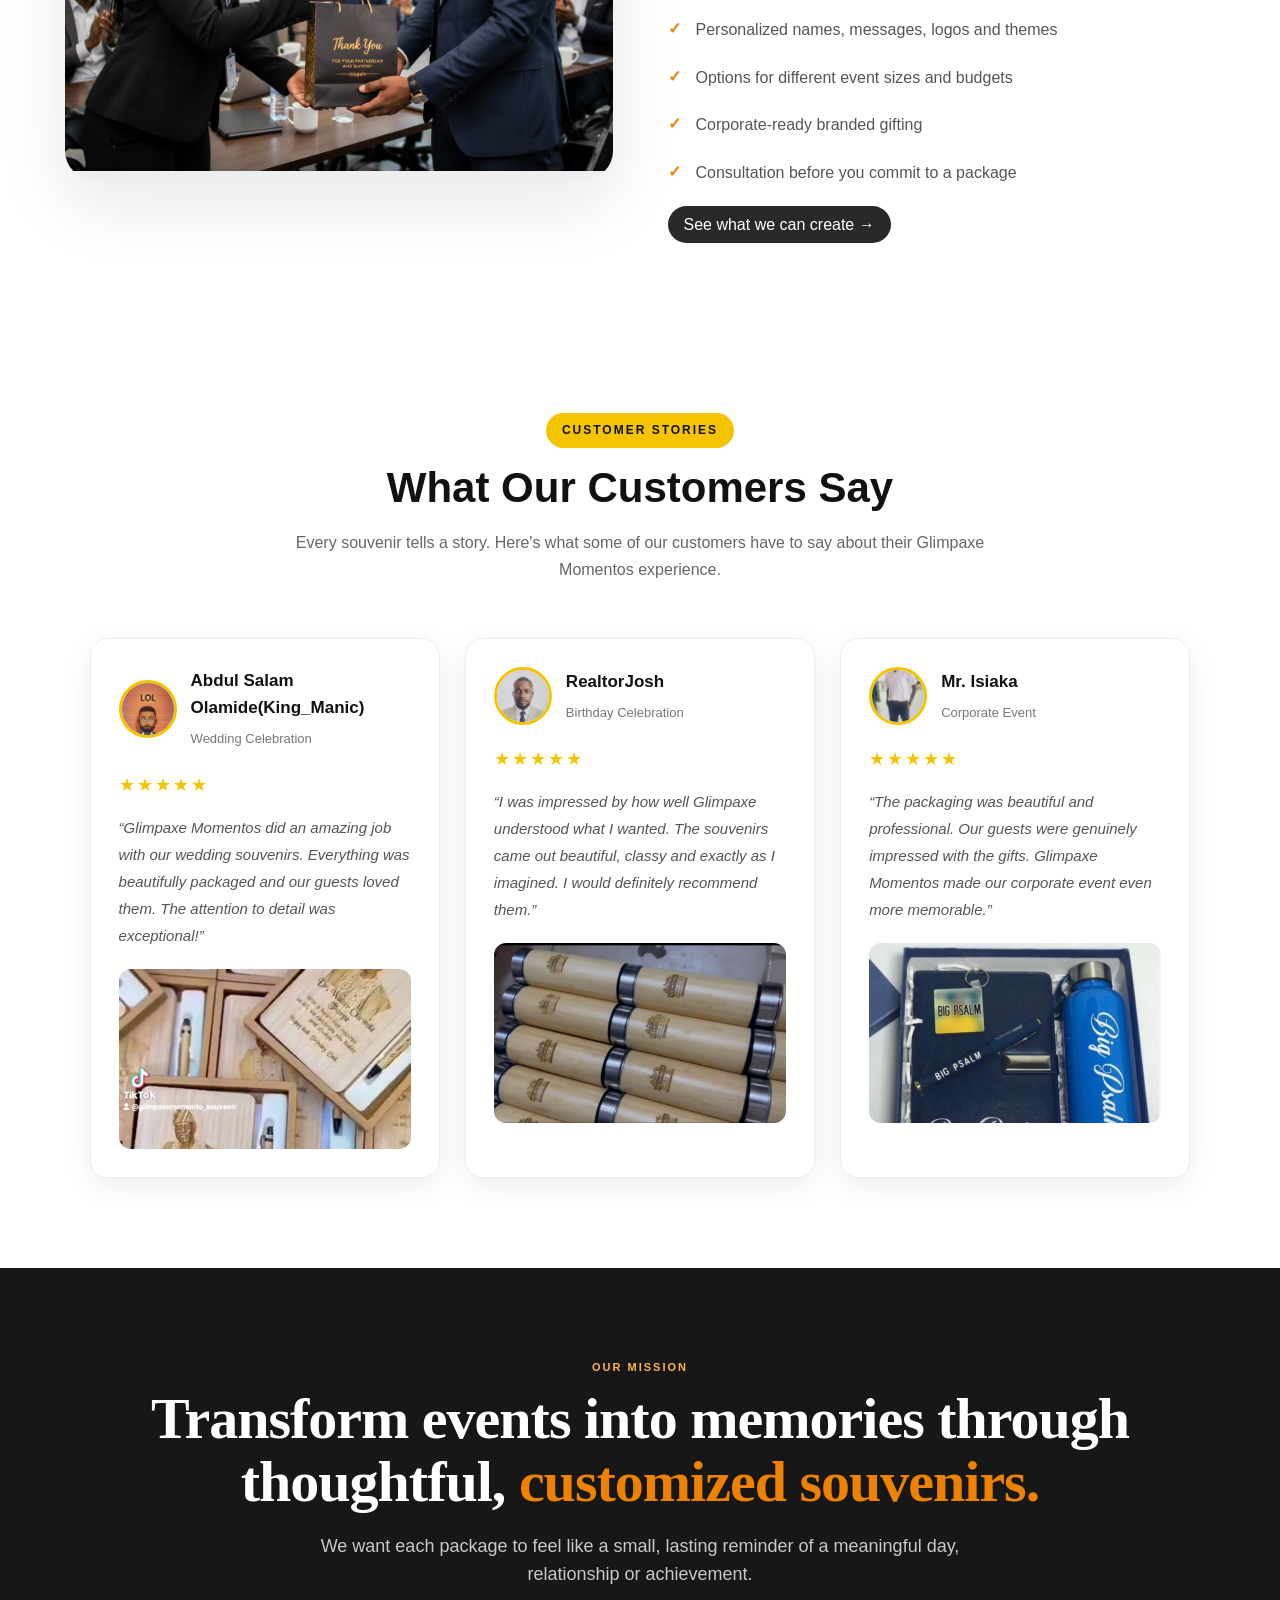
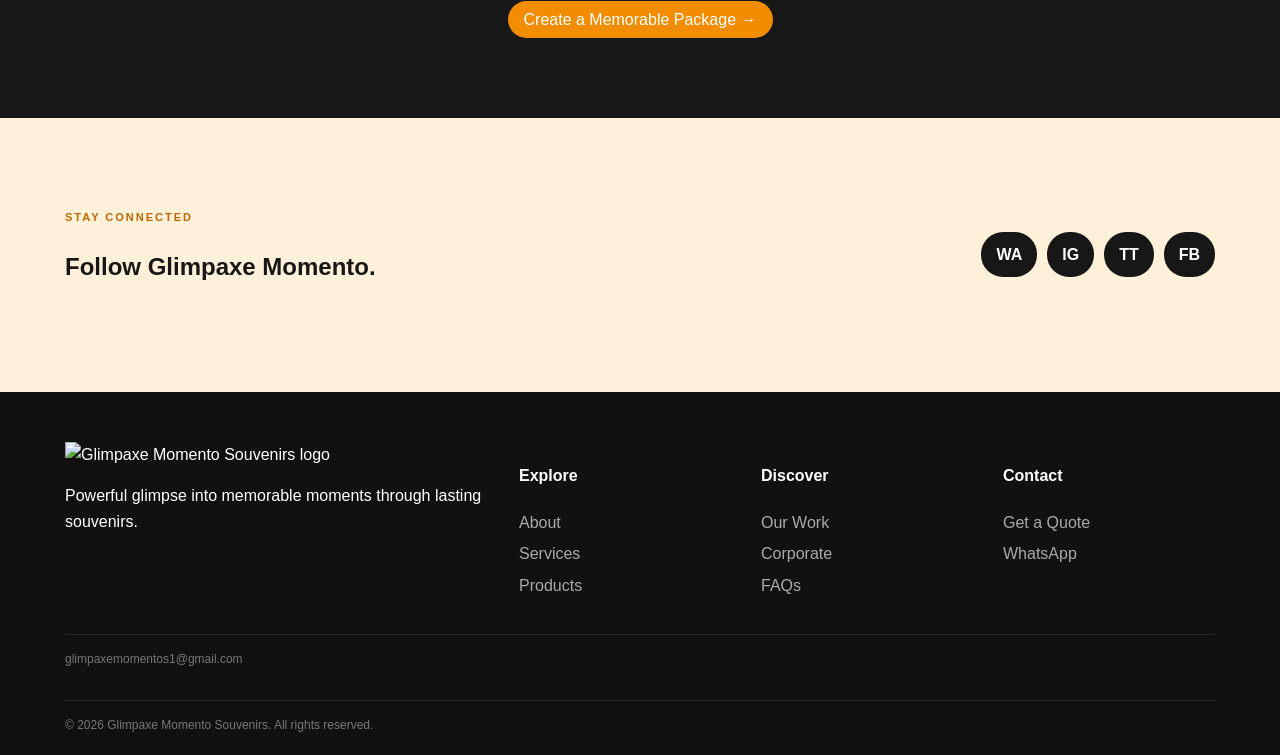
==== commit 4fea7736: "Update website" ====
--- a/about.html
+++ b/about.html
@@ -14,7 +14,7 @@
    
 <body>
     <header>
-        <div class="wrap nav"><img class="logo" src="assets/logo.png"
+        <div class="wrap nav"><img class="logo" src="assets/LOGO 2.png"
                     alt="Glimpaxe Momentos Souvenirs logo"></a><button class="menu">☰</button>
             <nav class="links">
                 <a href="index.html">Home</a>
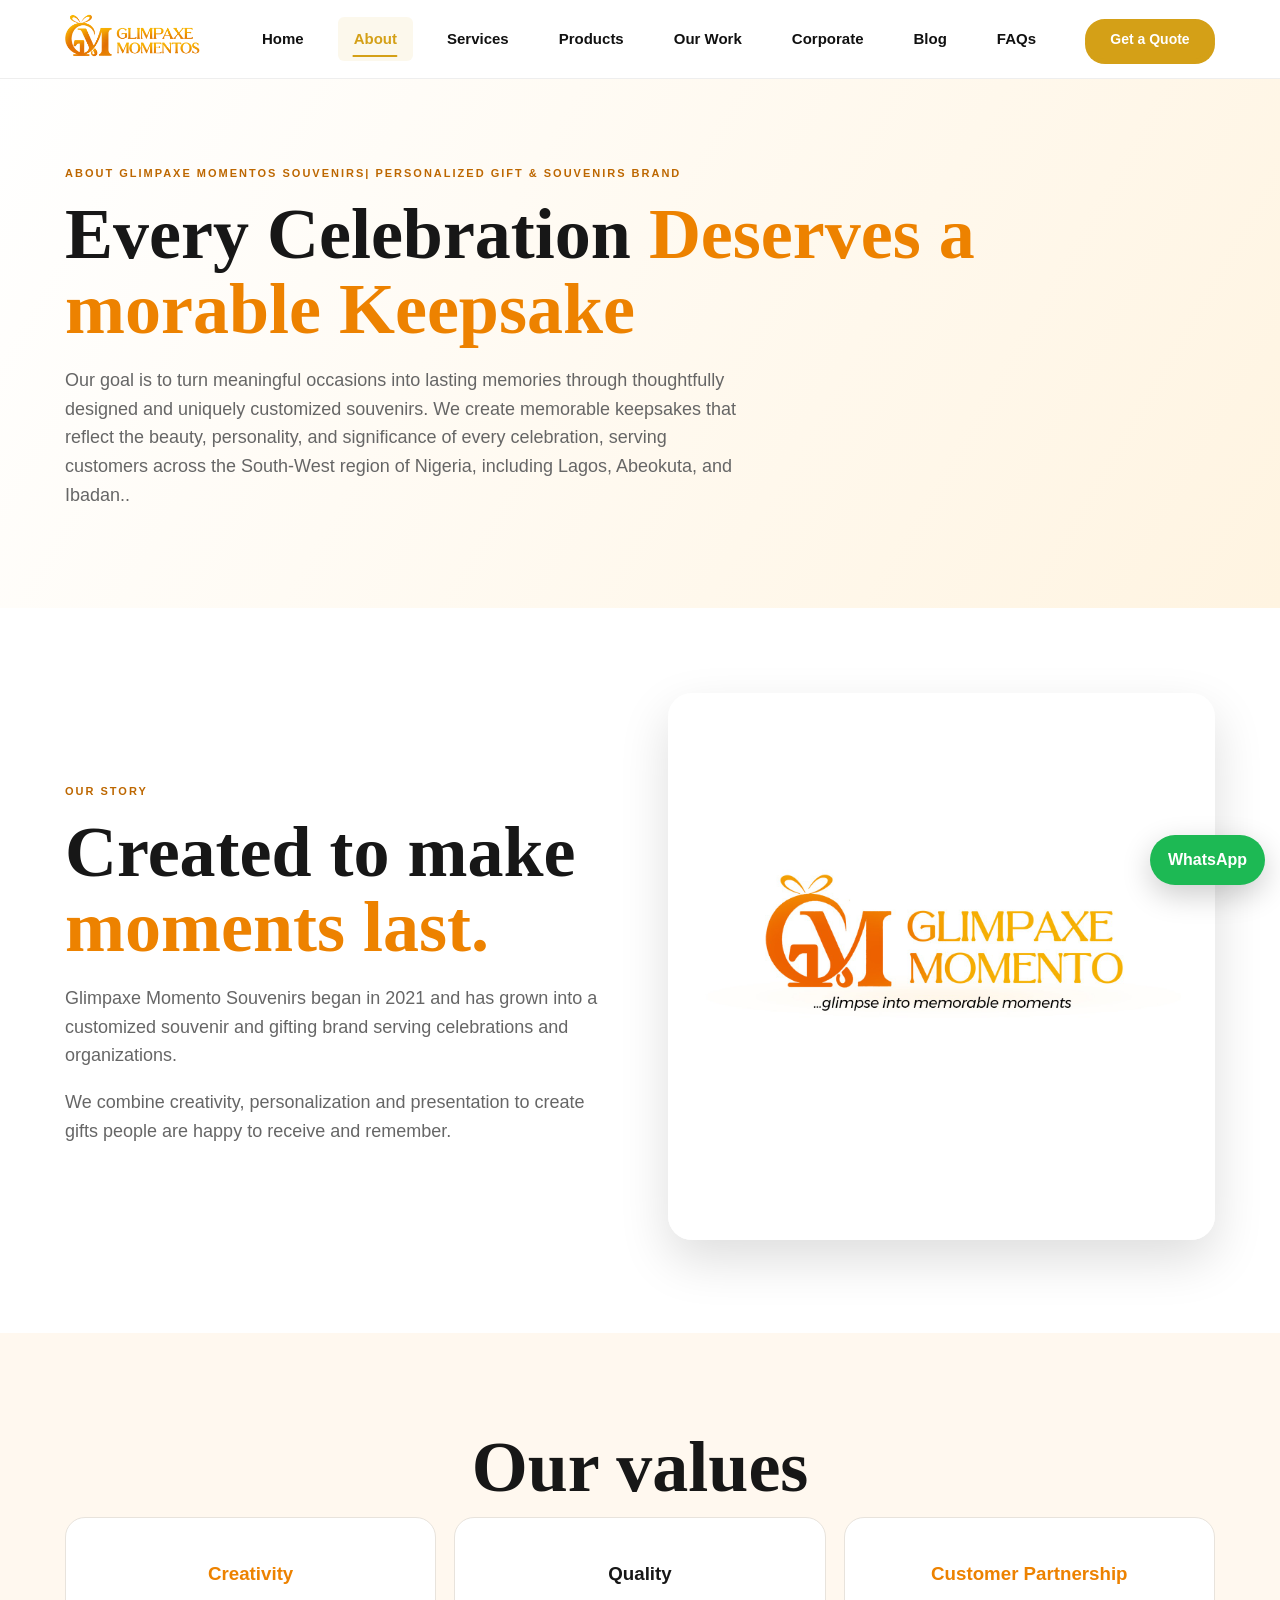
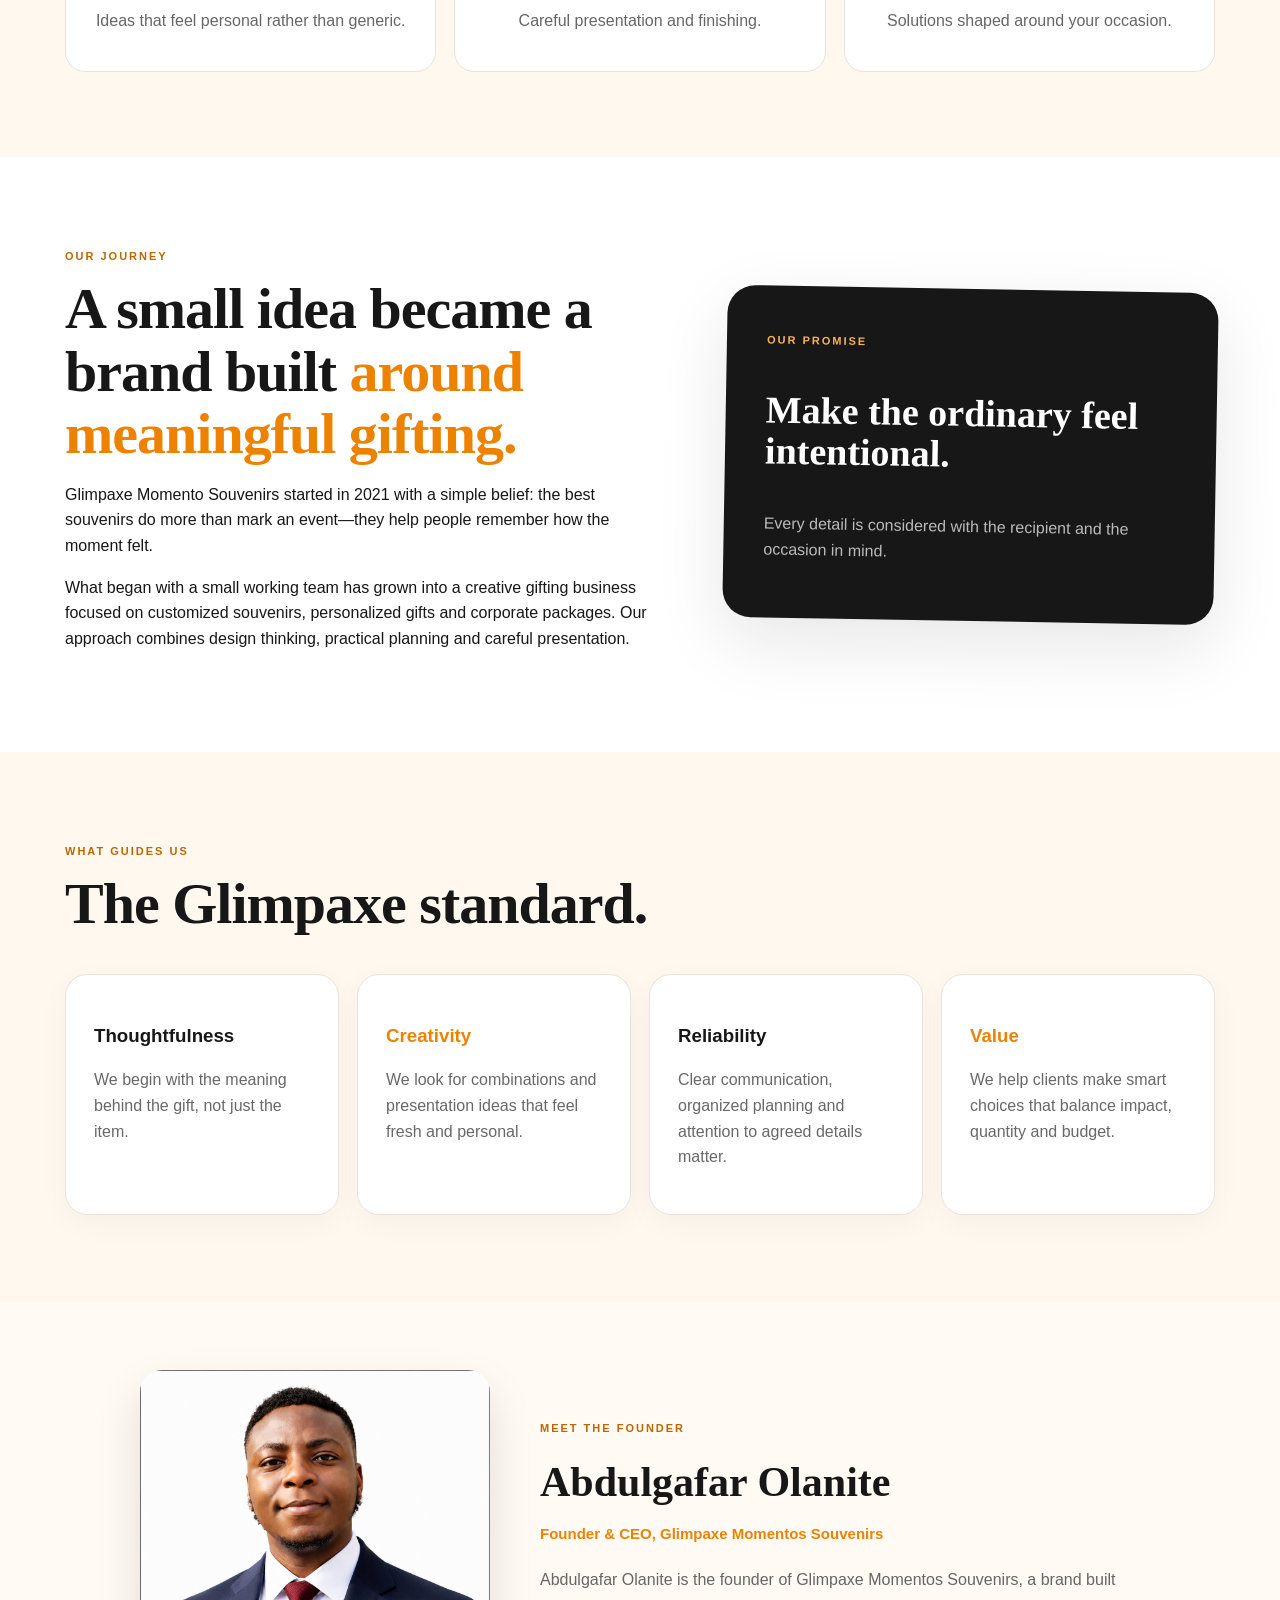
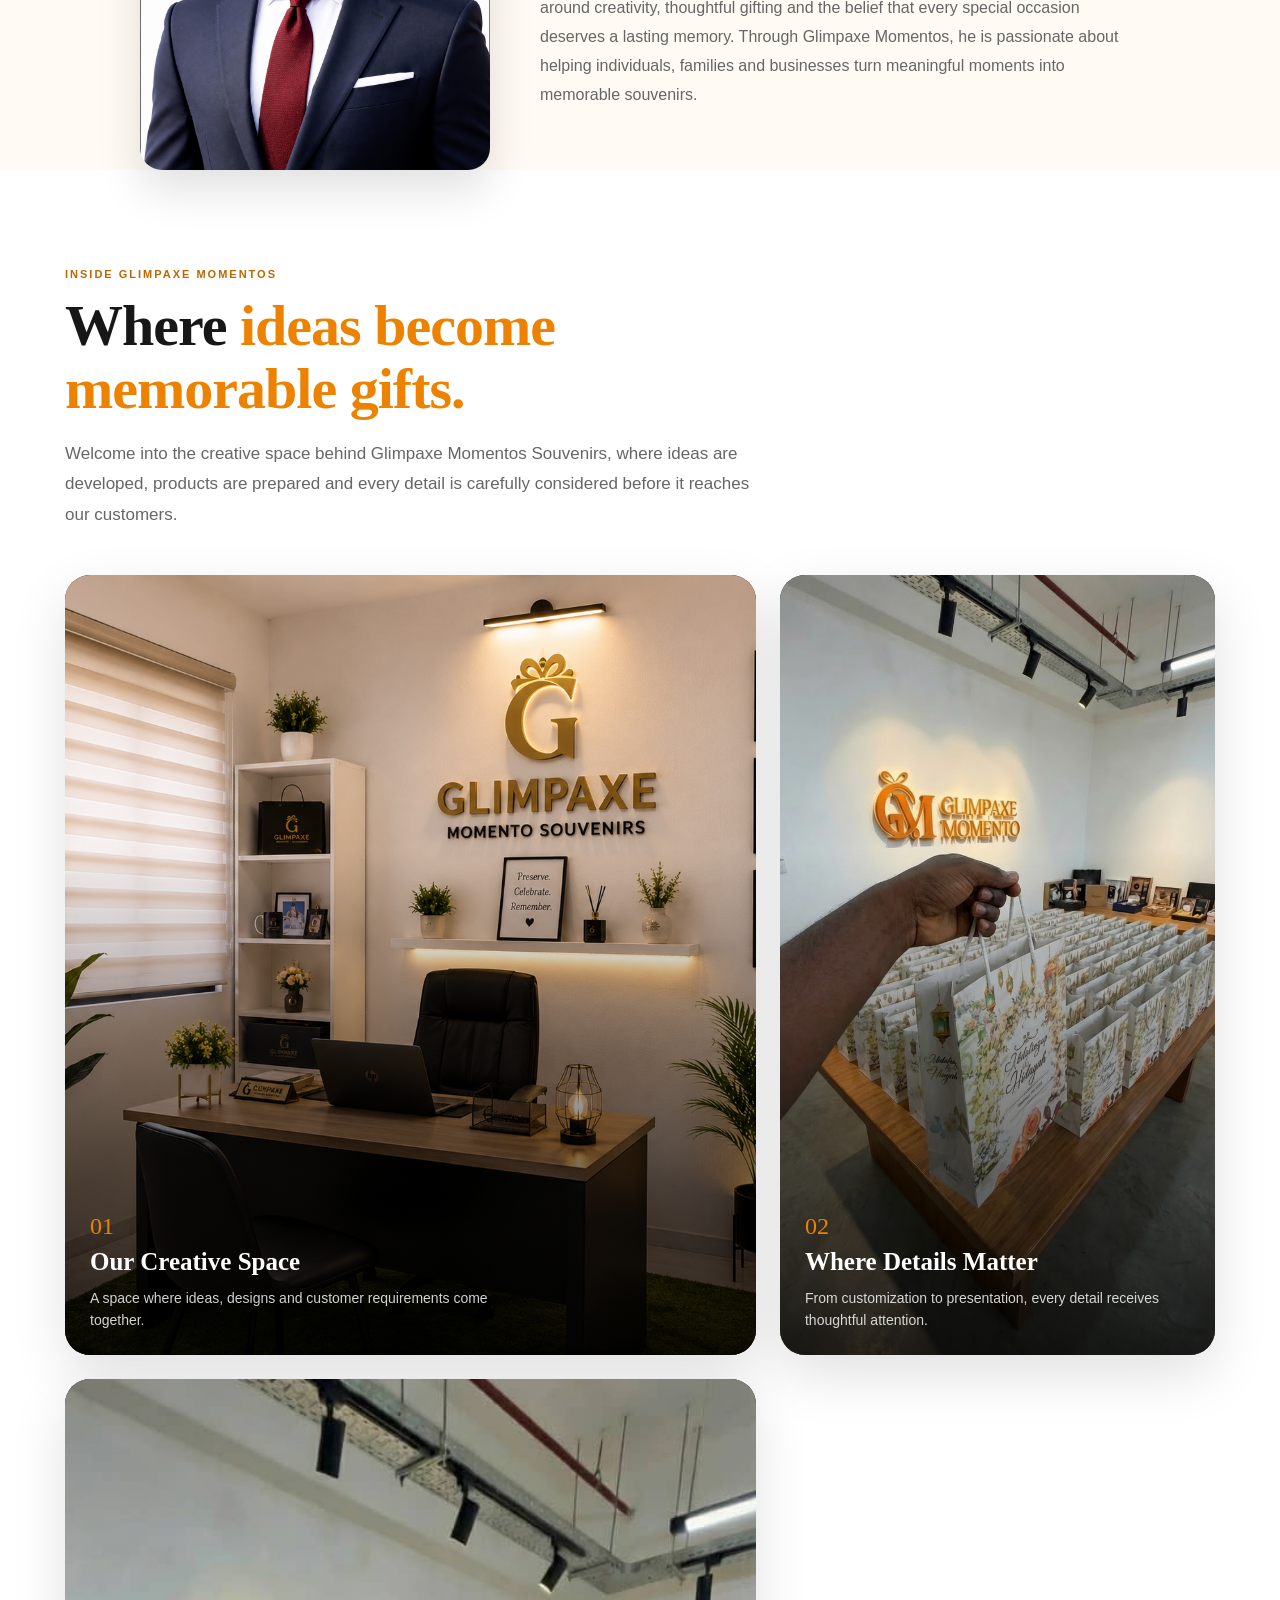
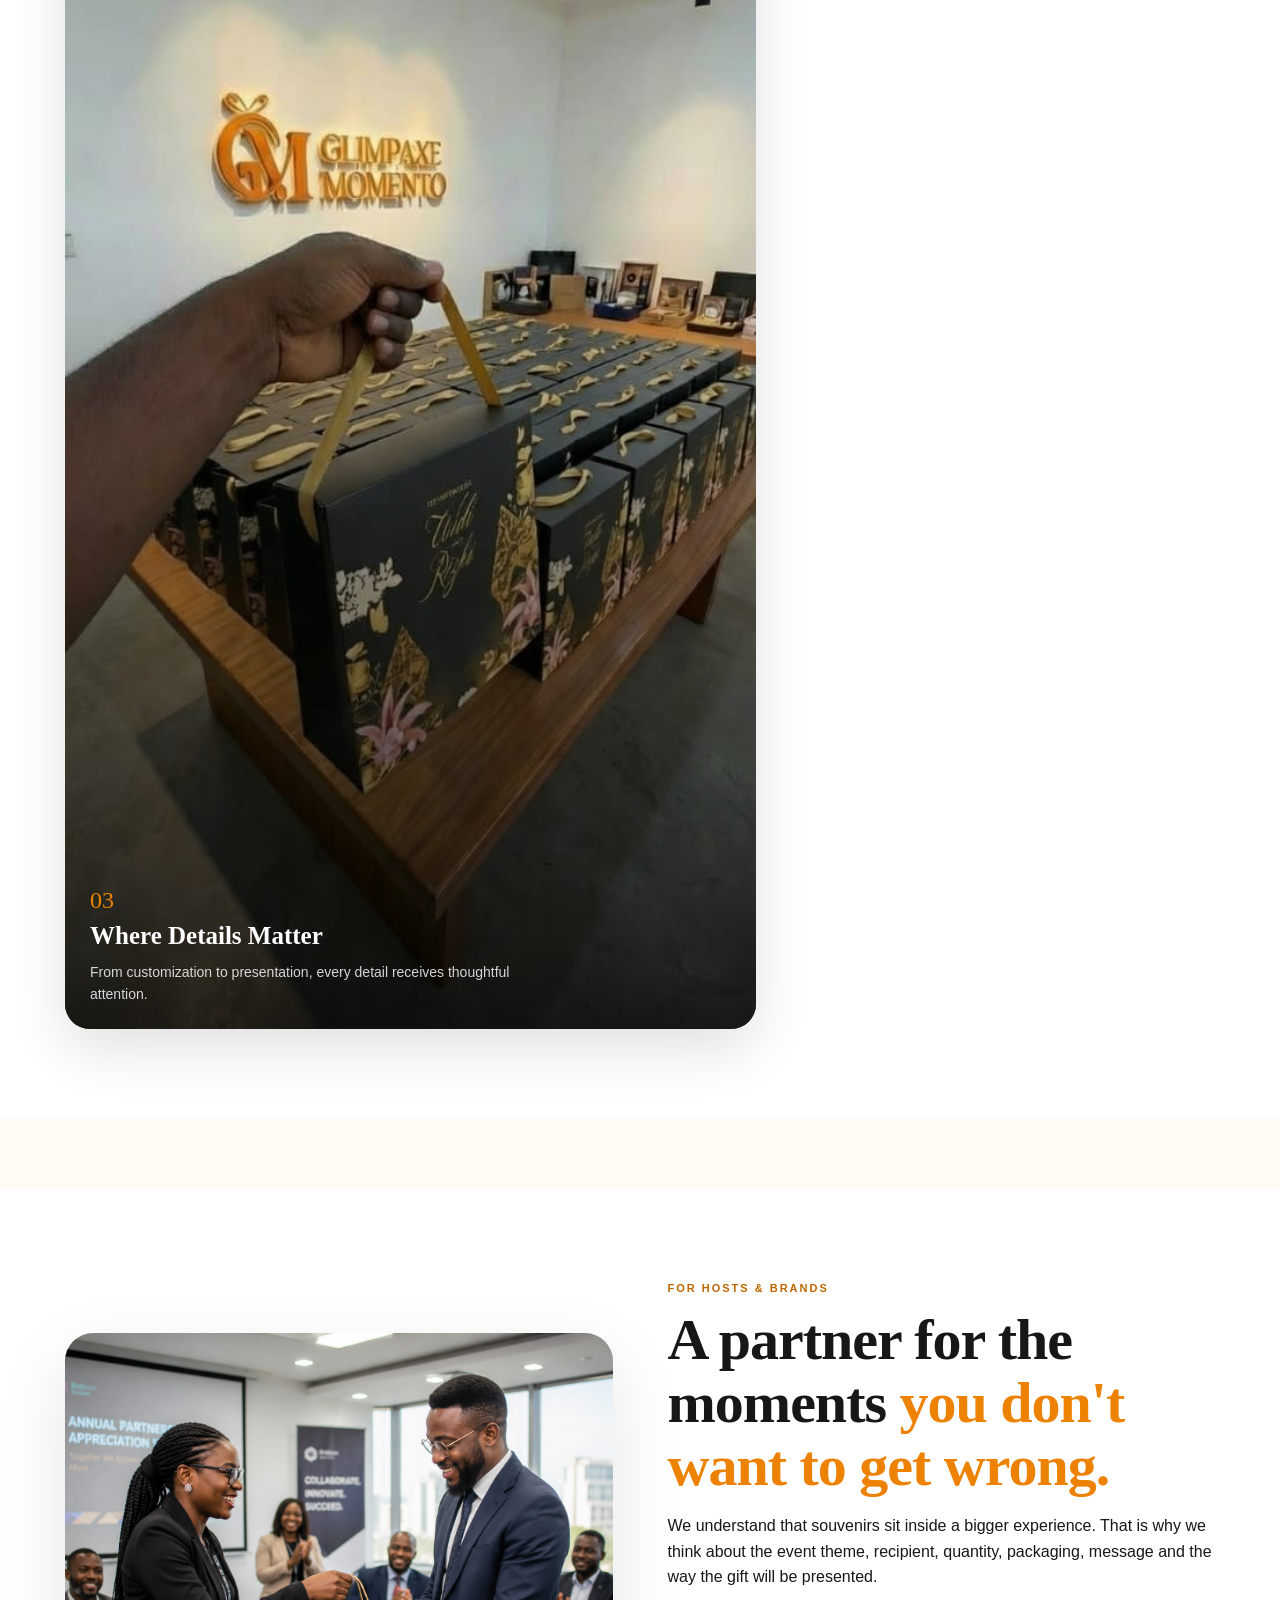
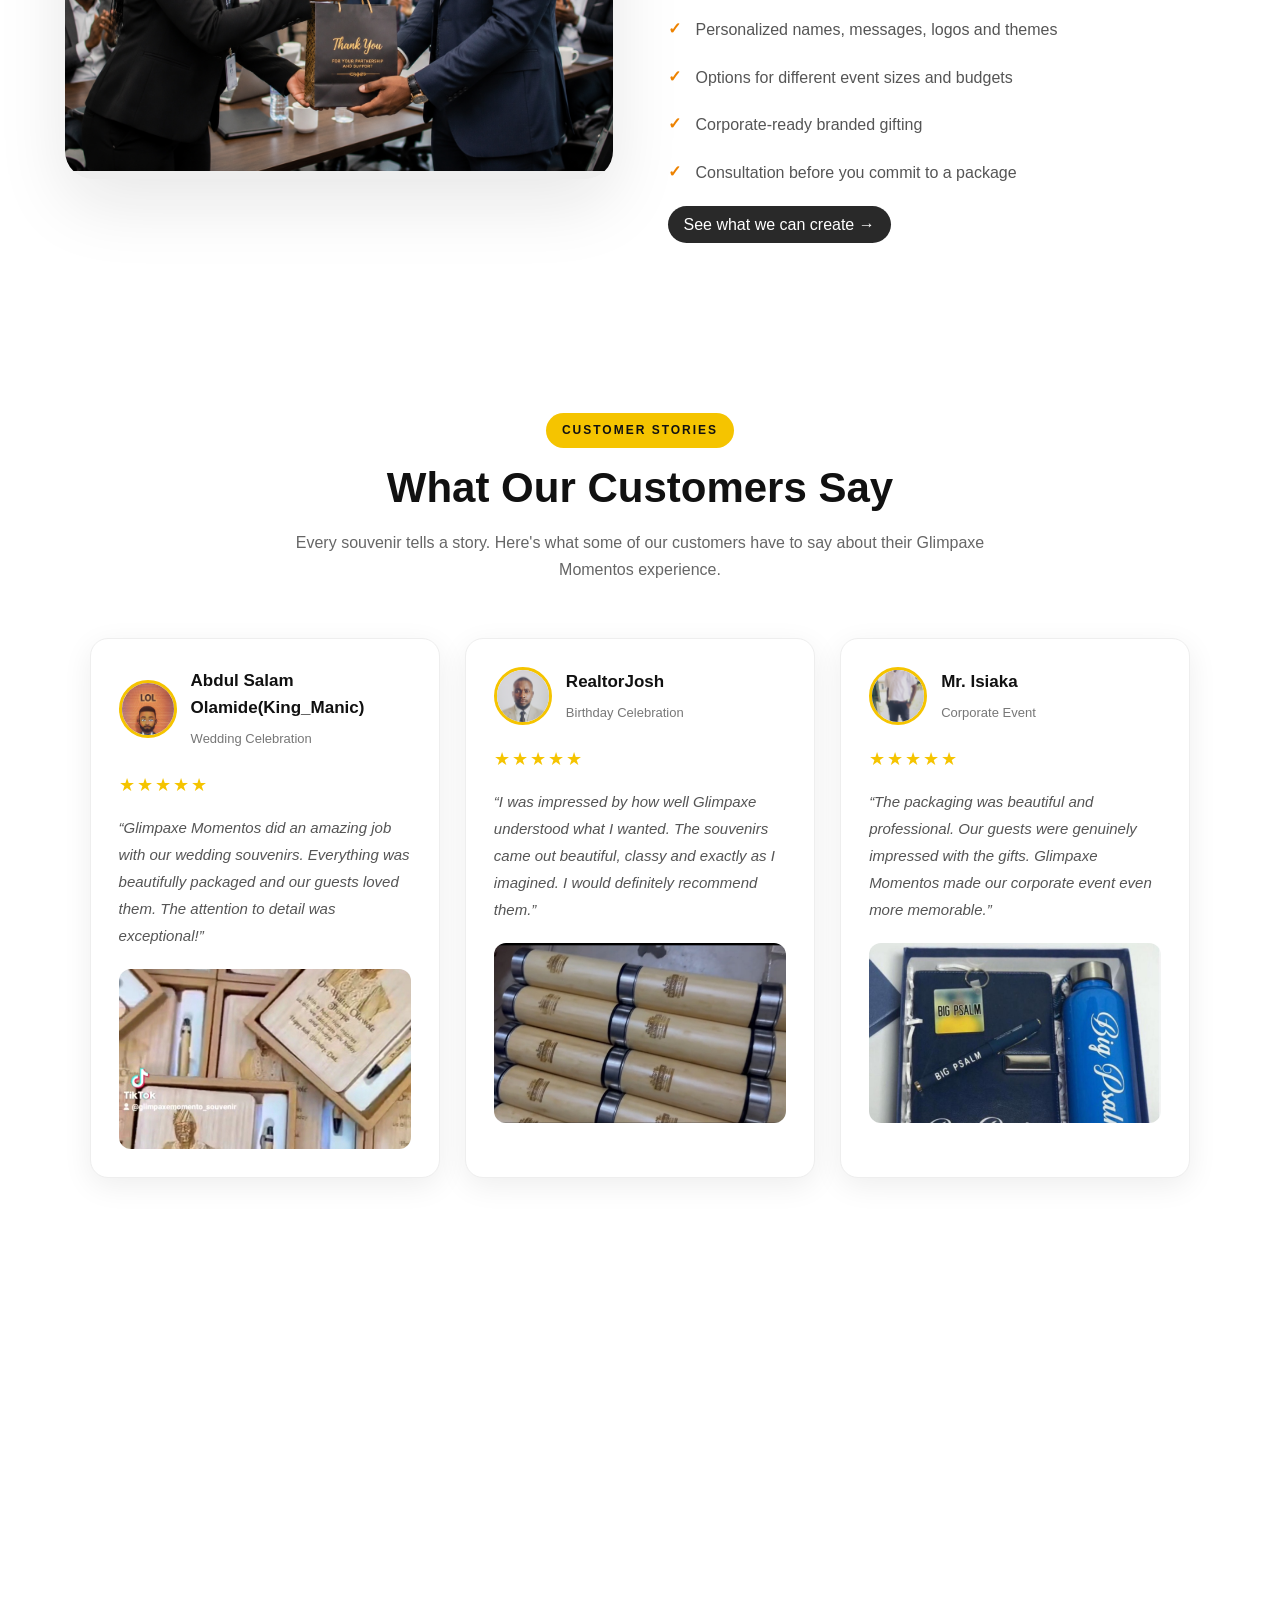
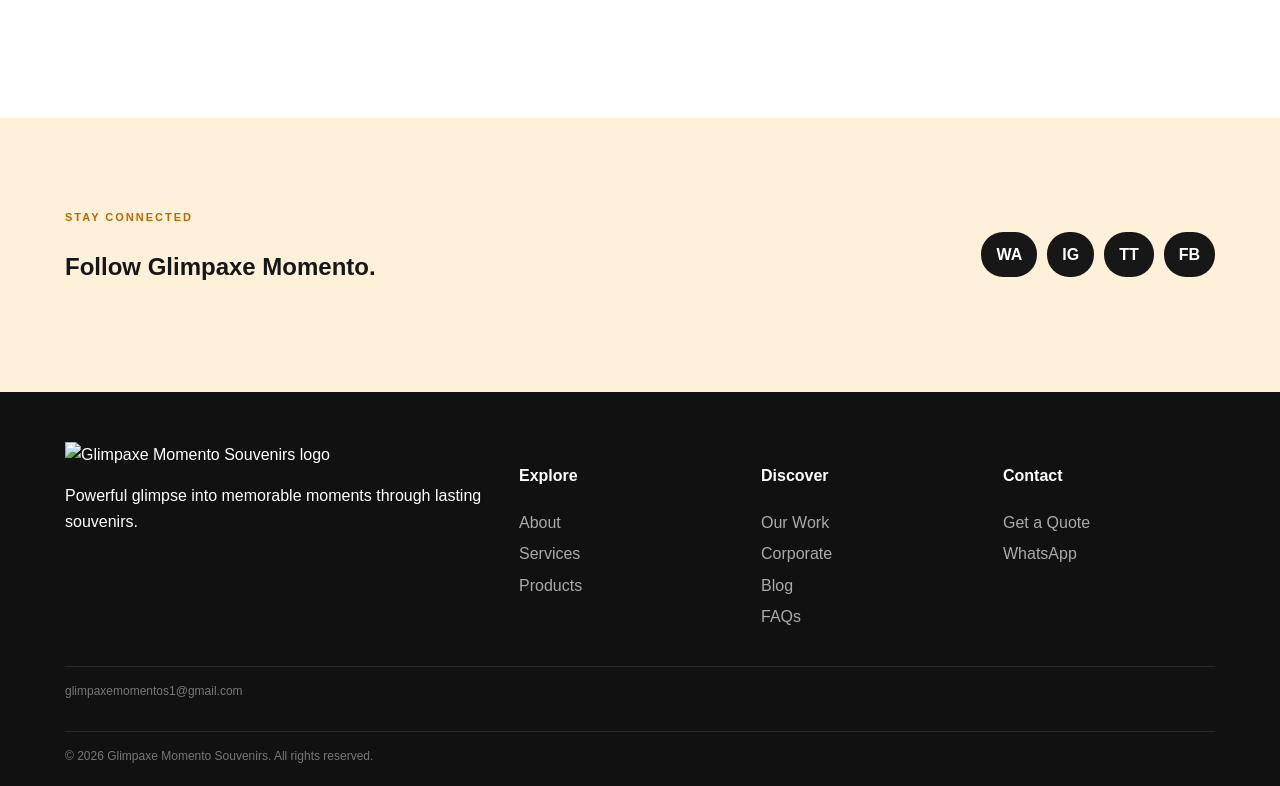
==== commit 2b2104f0: "Update website" ====
--- a/about.html
+++ b/about.html
@@ -377,8 +377,9 @@
                     href="products.html">Products</a>
             </div>
             <div>
-                <h4>Discover</h4><a href="portfolio.html">Our Work</a><a href="corporate.html">Corporate</a><a
-                    href="faq.html">FAQs</a>
+                <h4>Discover</h4><a href="portfolio.html">Our Work</a><a href="corporate.html">Corporate</a>
+                <a href="blog.html">Blog</a>
+                 <a href="faq.html">FAQs</a>
             </div>
             <div>
                 <h4>Contact</h4><a href="contact.html">Get a Quote</a><a href="https://wa.me/2348135200799">WhatsApp</a>
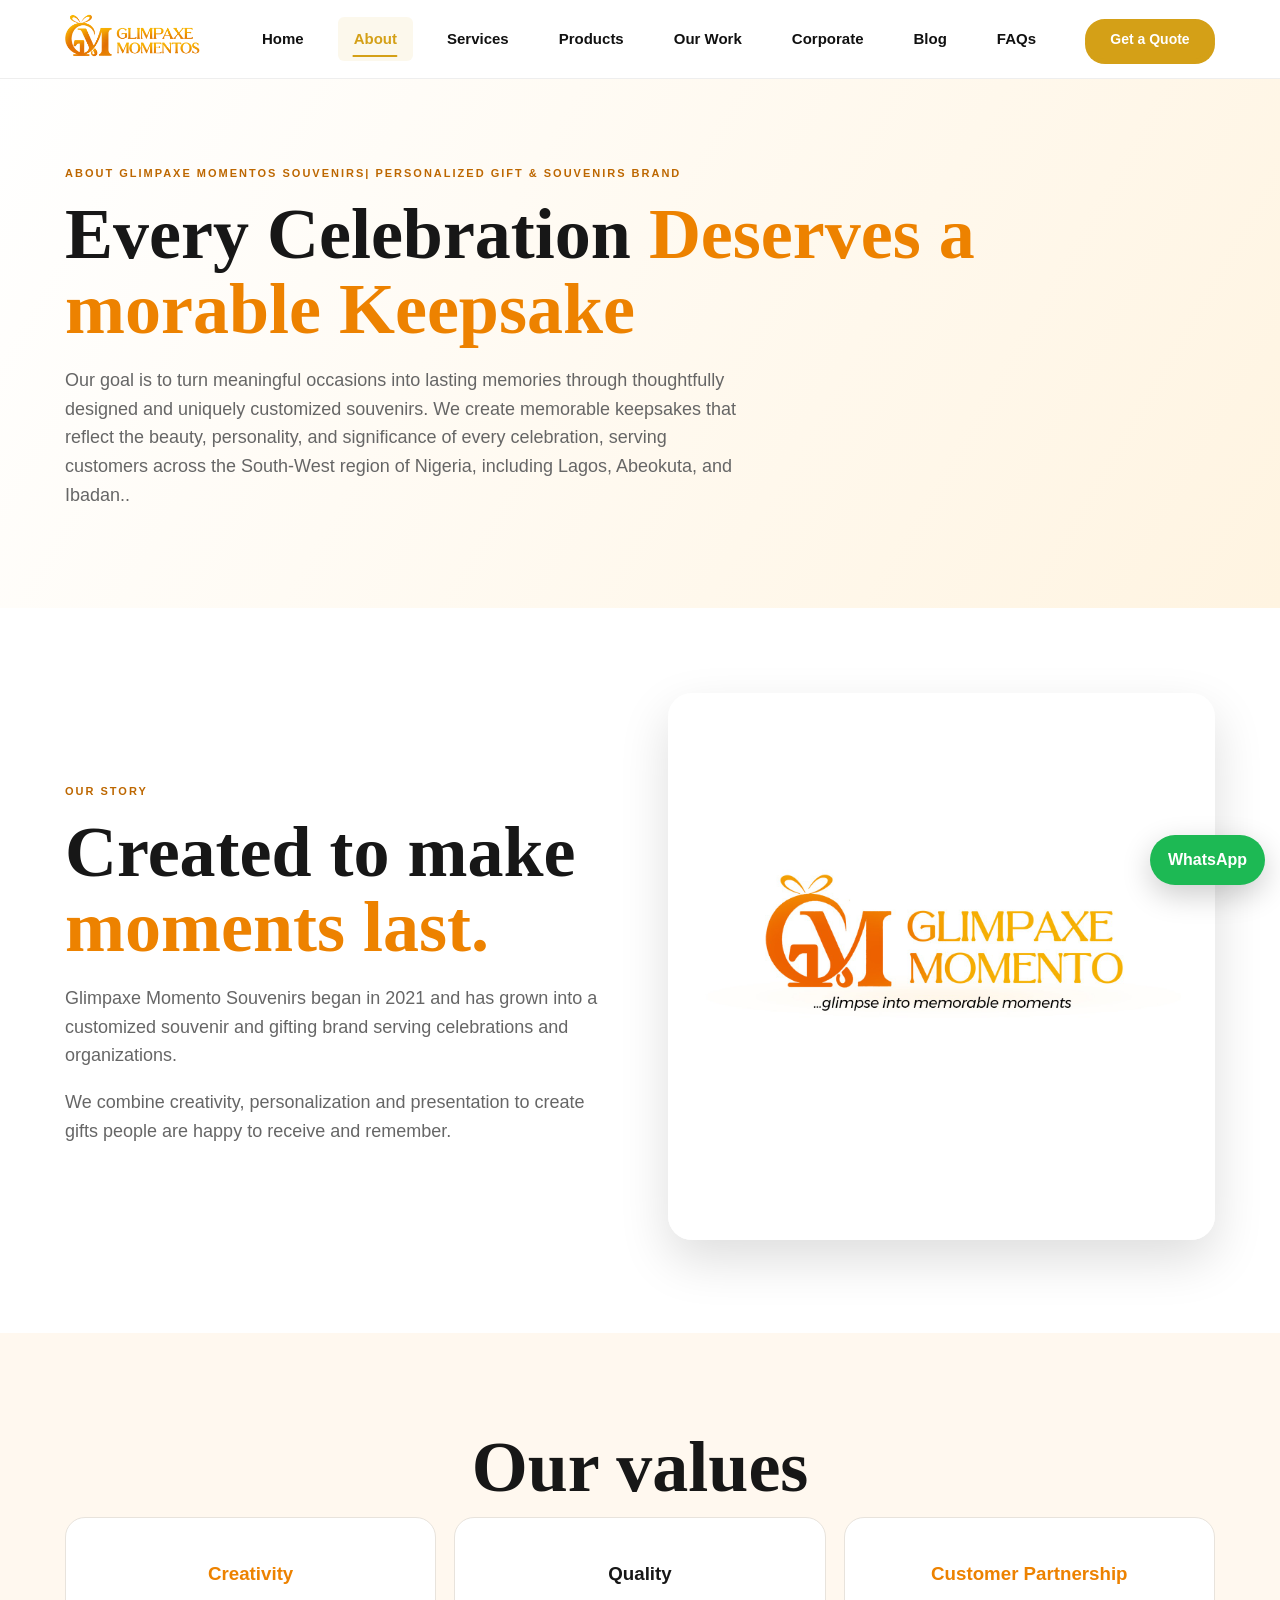
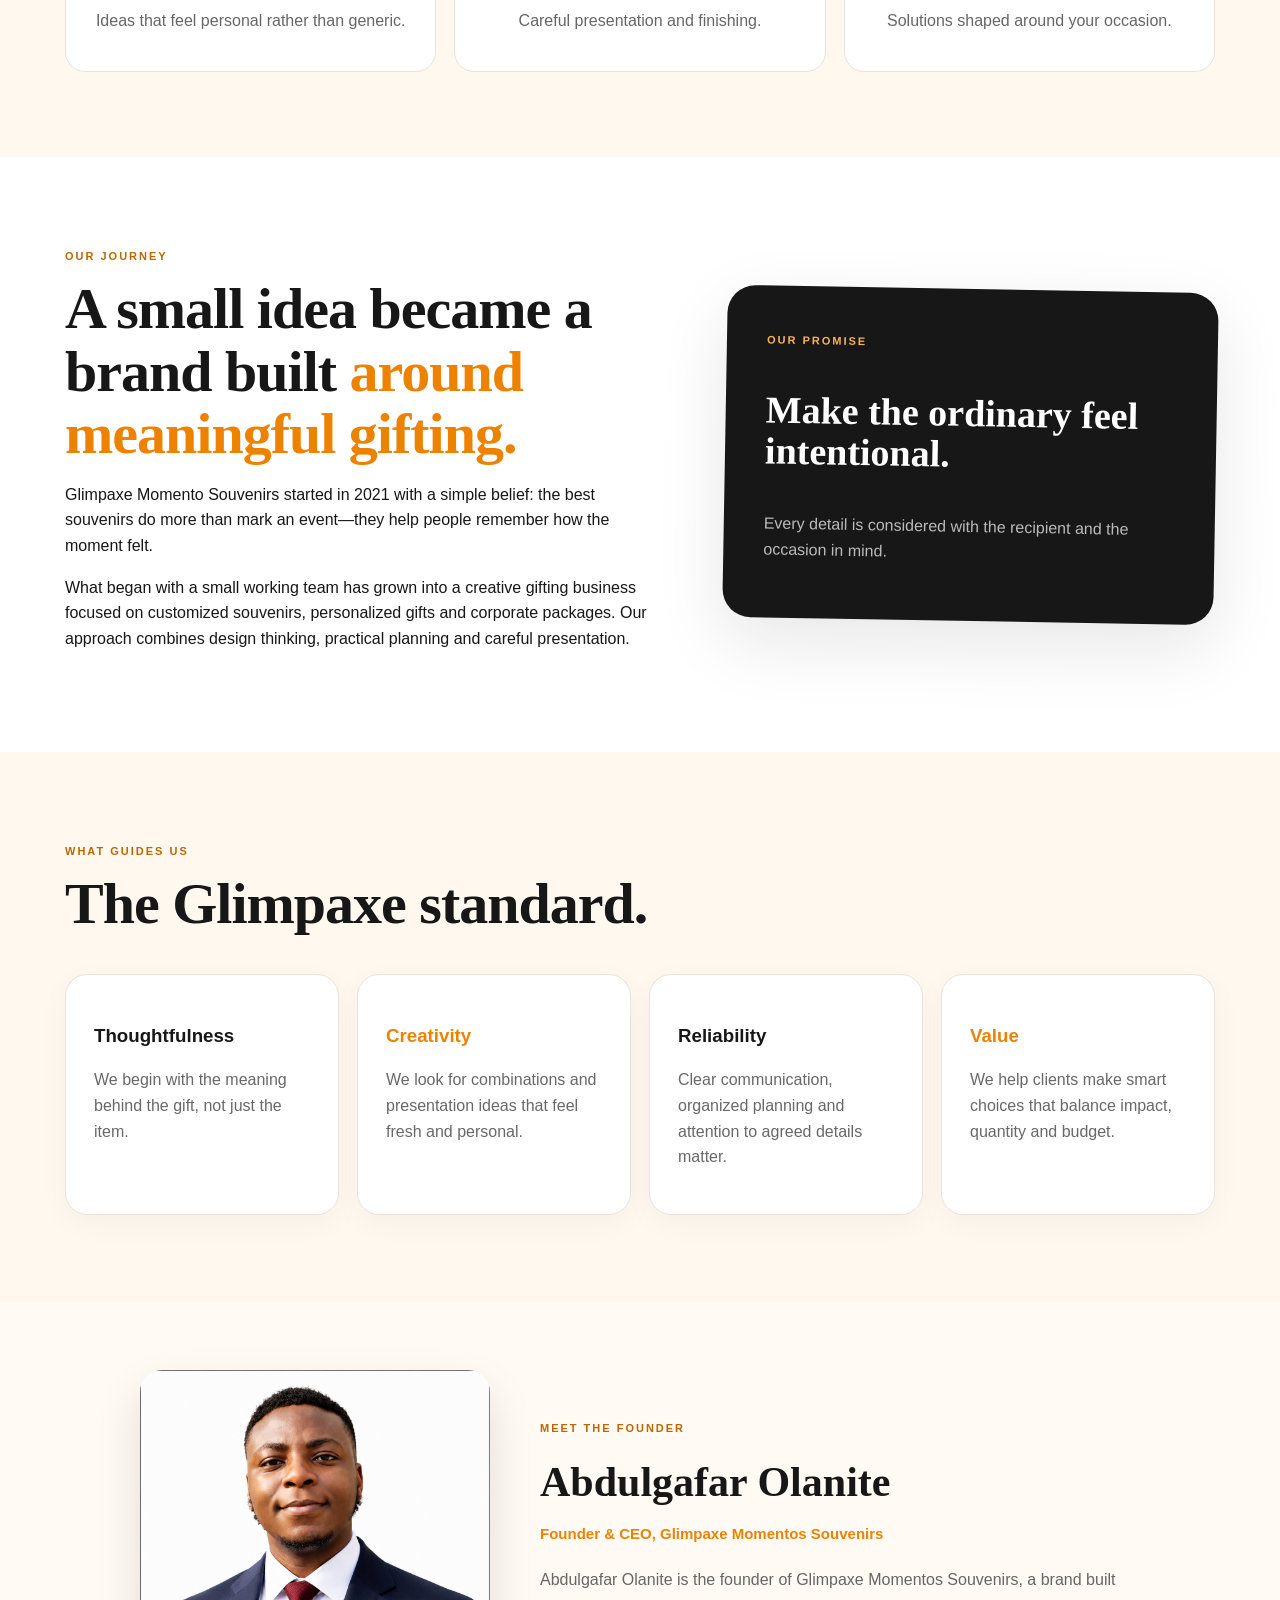
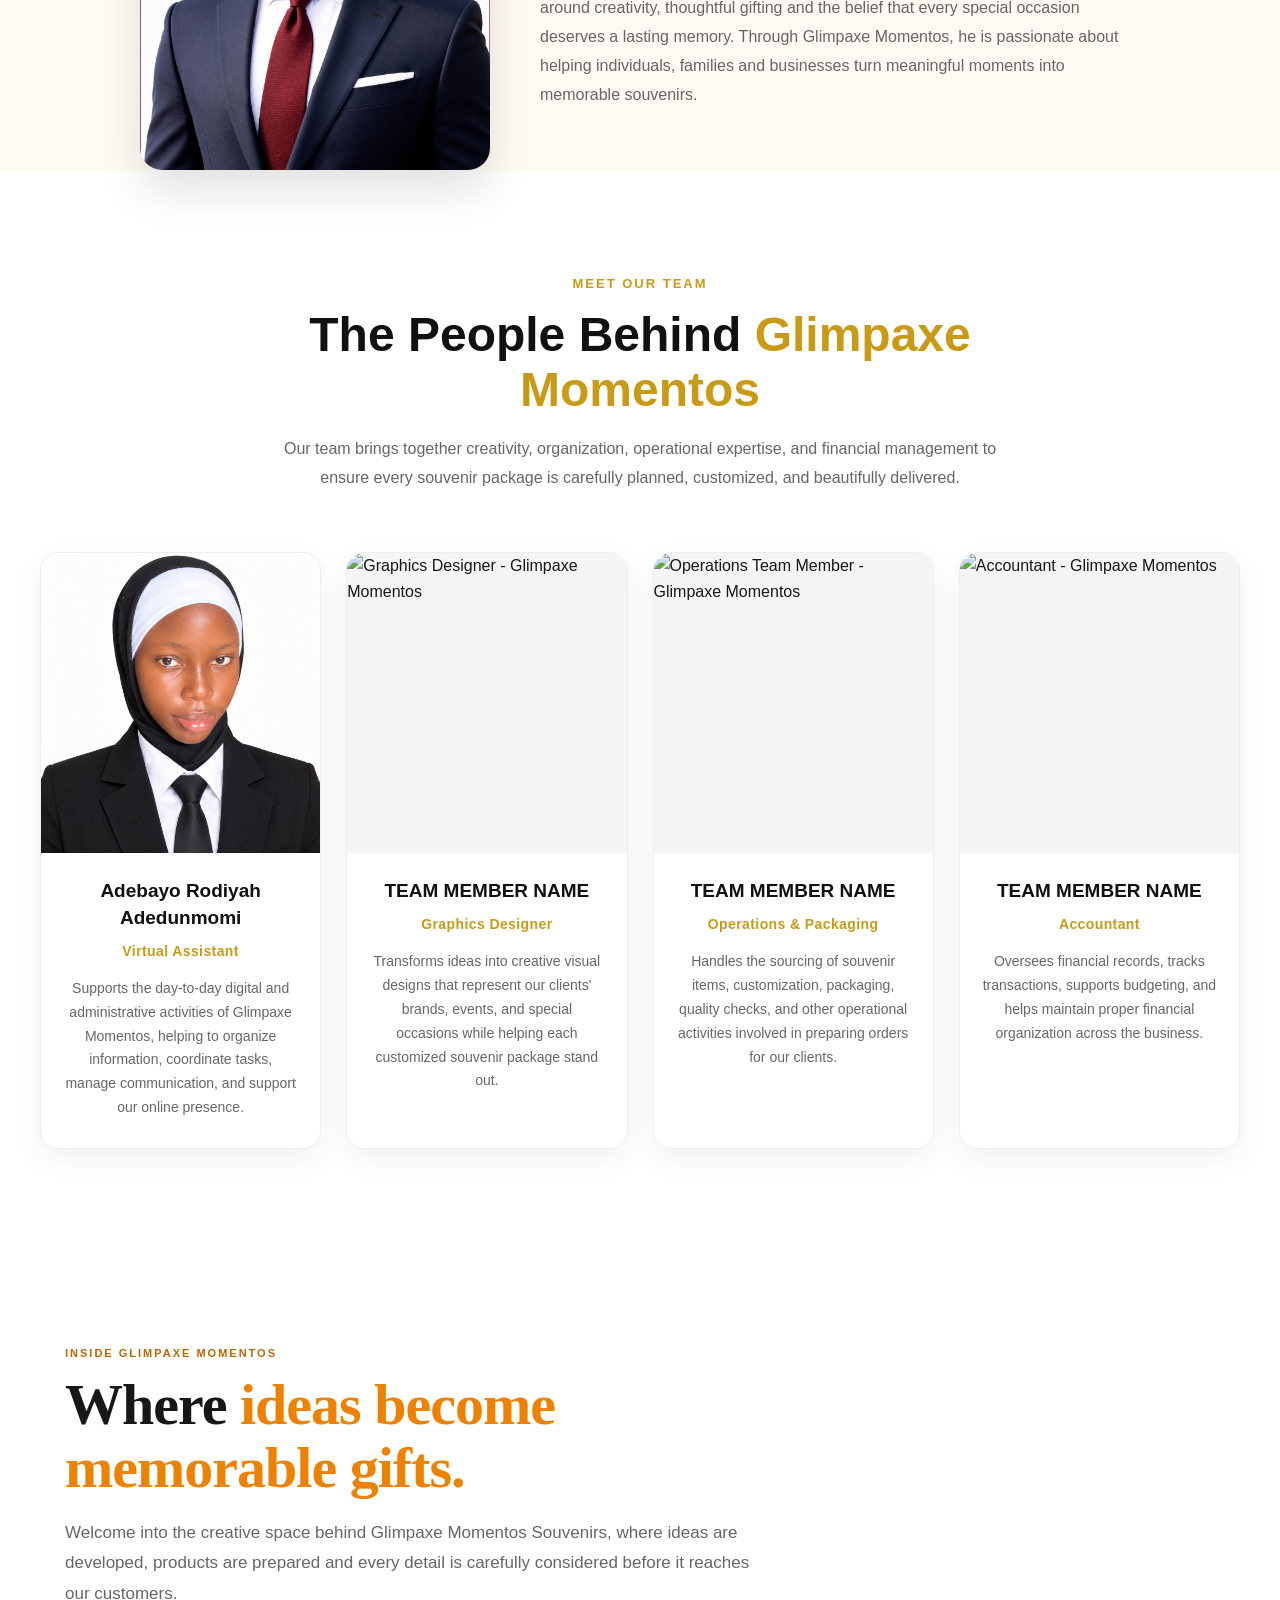
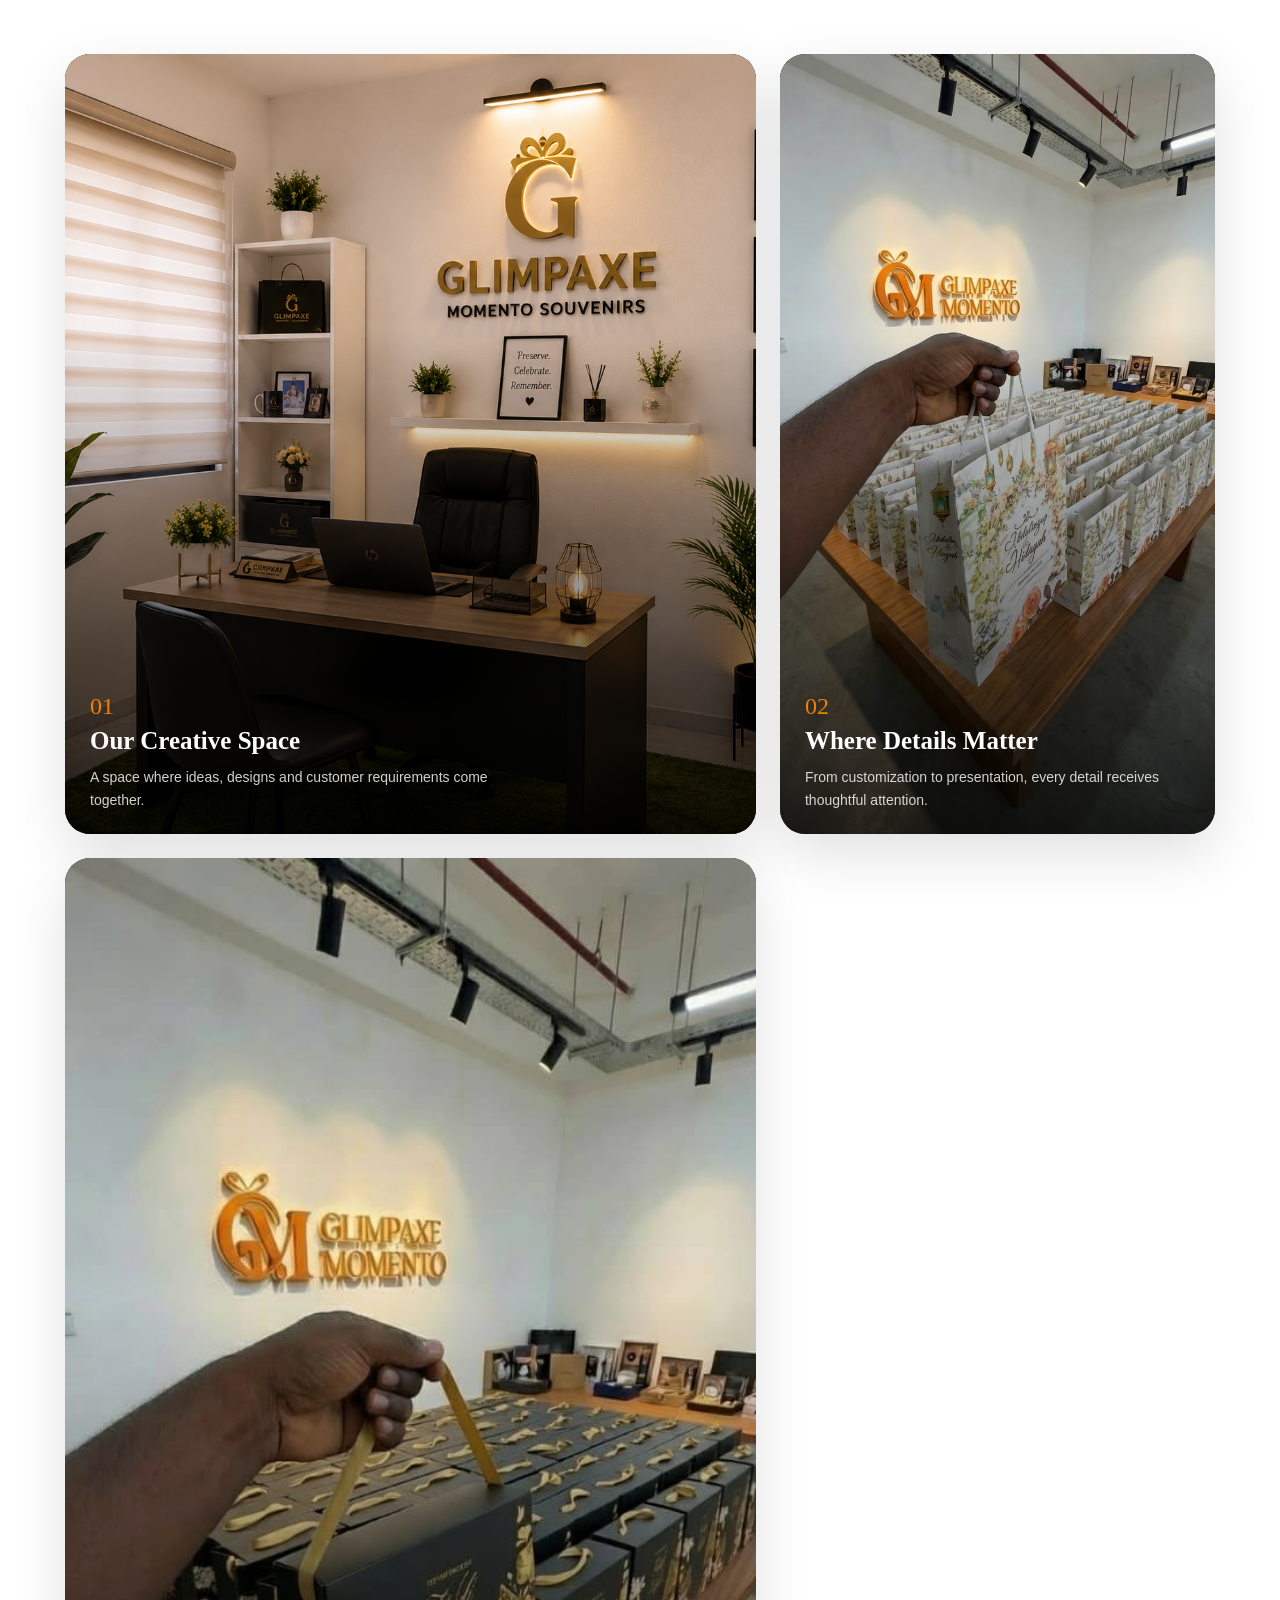
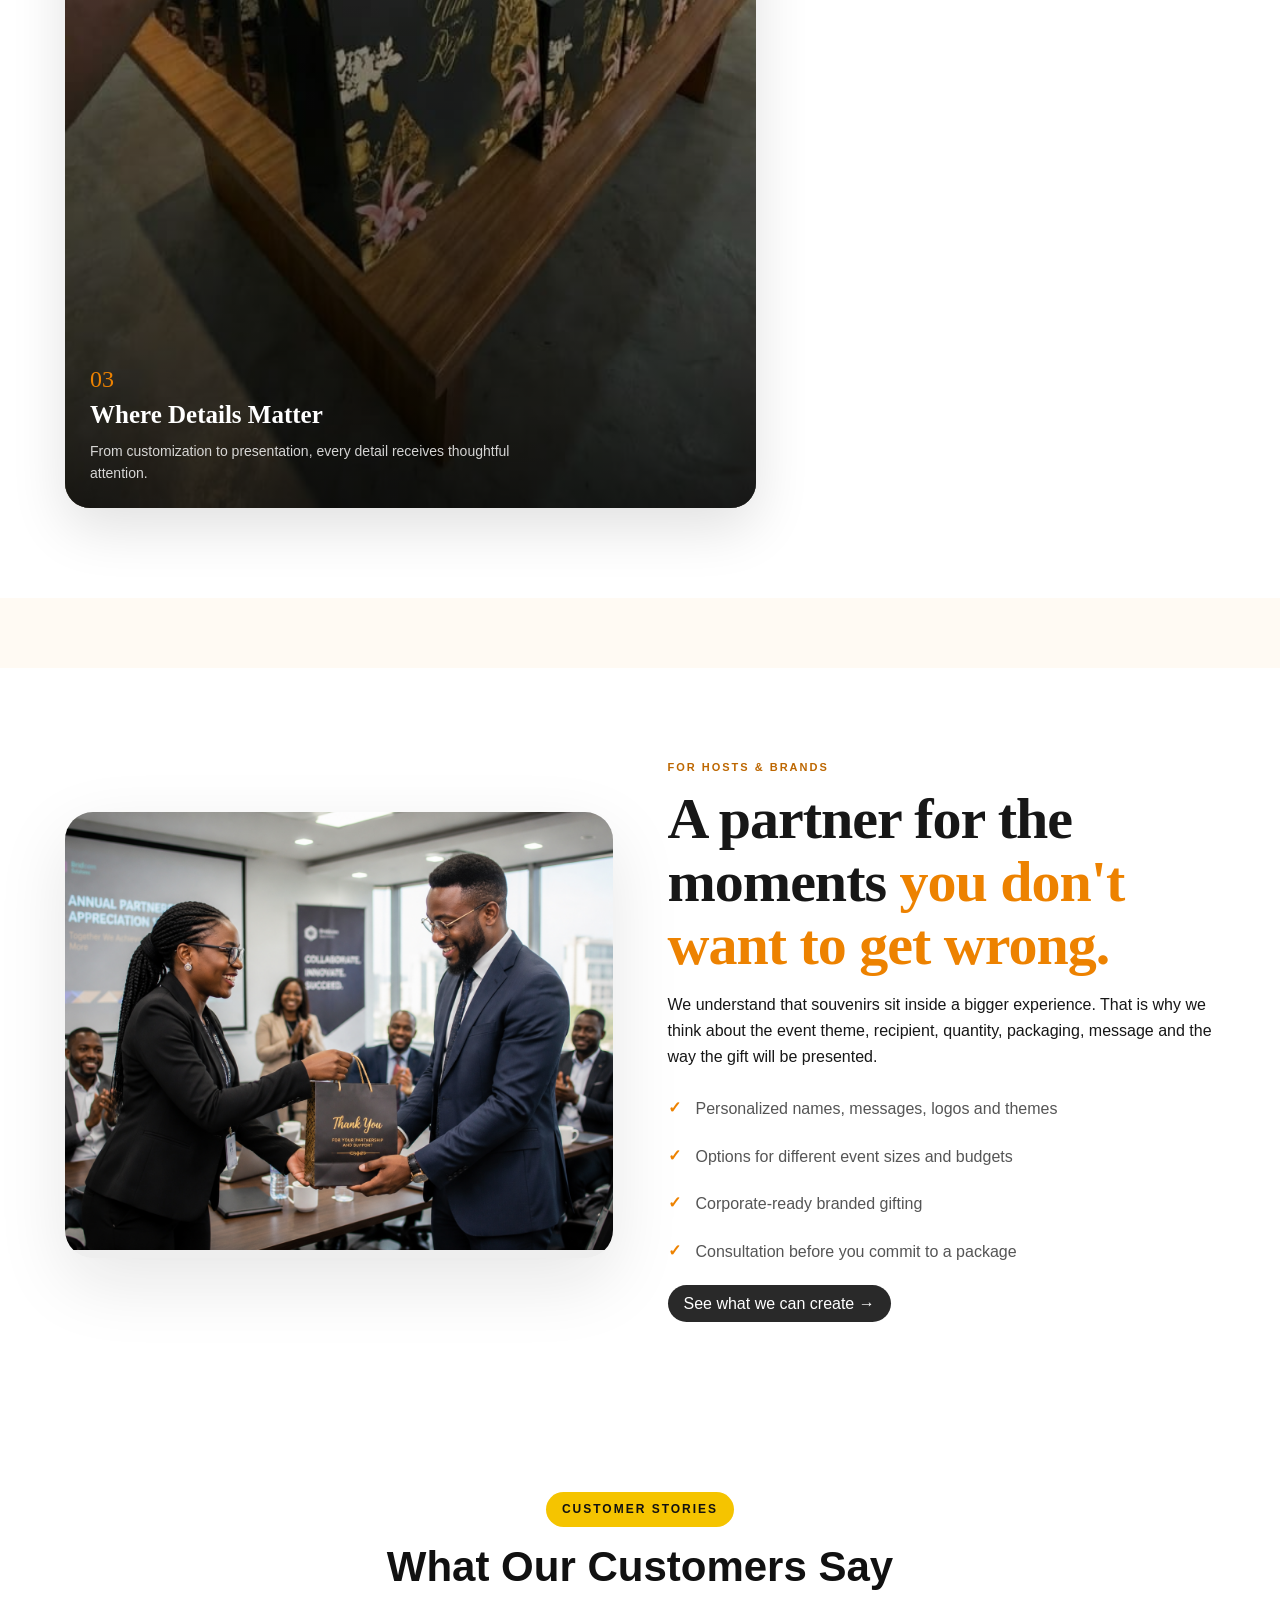
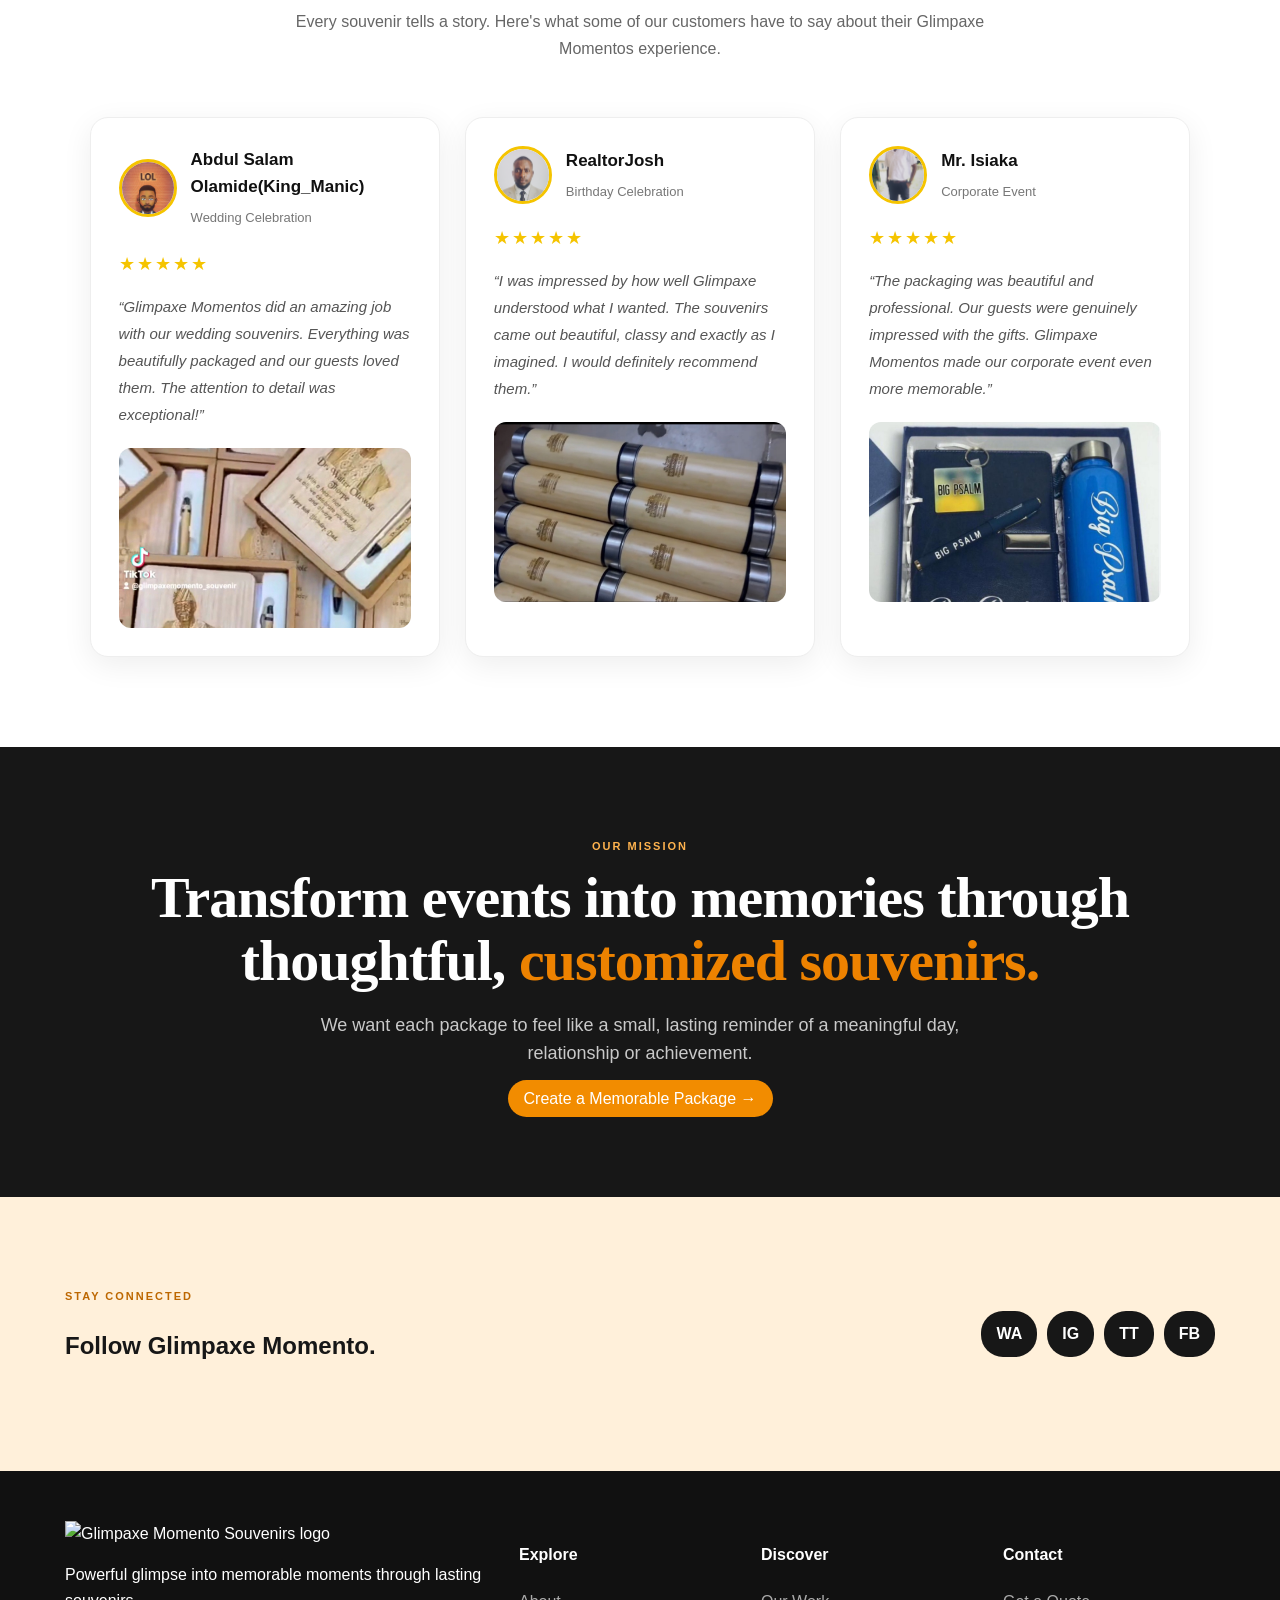
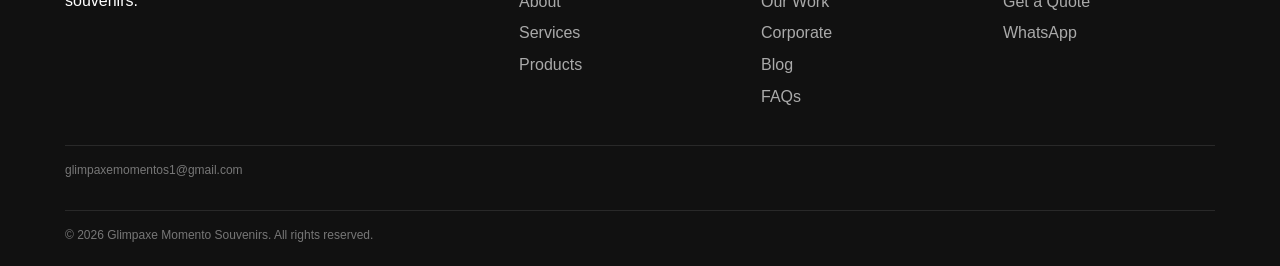
==== commit cf2e92ef: "Update website" ====
--- a/about.html
+++ b/about.html
@@ -136,6 +136,107 @@
         </div>
 
     </div>
+    <!-- ================= TEAM SECTION ================= -->
+<section class="team-section" id="team">
+    <div class="team-container">
+
+        <div class="team-heading">
+            <span class="team-subtitle">MEET OUR TEAM</span>
+            <h2>The People Behind <span>Glimpaxe Momentos</span></h2>
+            <p>
+                Our team brings together creativity, organization, operational
+                expertise, and financial management to ensure every souvenir
+                package is carefully planned, customized, and beautifully delivered.
+            </p>
+        </div>
+
+        <div class="team-grid">
+
+            <!-- TEAM MEMBER 1 -->
+            <div class="team-card">
+                <div class="team-image">
+                    <img src="/assets/VIrtual Assistant.png"
+                         alt="Adebayo Rodiyah Adedunmomi - Virtual Assistant">
+                </div>
+
+                <div class="team-info">
+                    <h3>Adebayo Rodiyah Adedunmomi</h3>
+                    <span class="team-position">Virtual Assistant</span>
+
+                    <p>
+                        Supports the day-to-day digital and administrative activities
+                        of Glimpaxe Momentos, helping to organize information,
+                        coordinate tasks, manage communication, and support our
+                        online presence.
+                    </p>
+                </div>
+            </div>
+
+
+            <!-- TEAM MEMBER 2 -->
+            <div class="team-card">
+                <div class="team-image">
+                    <img src="assets/team-graphics-designer.jpg"
+                         alt="Graphics Designer - Glimpaxe Momentos">
+                </div>
+
+                <div class="team-info">
+                    <h3>TEAM MEMBER NAME</h3>
+                    <span class="team-position">Graphics Designer</span>
+
+                    <p>
+                        Transforms ideas into creative visual designs that represent
+                        our clients' brands, events, and special occasions while
+                        helping each customized souvenir package stand out.
+                    </p>
+                </div>
+            </div>
+
+
+            <!-- TEAM MEMBER 3 -->
+            <div class="team-card">
+                <div class="team-image">
+                    <img src="assets/team-operations.jpg"
+                         alt="Operations Team Member - Glimpaxe Momentos">
+                </div>
+
+                <div class="team-info">
+                    <h3>TEAM MEMBER NAME</h3>
+                    <span class="team-position">
+                        Operations &amp; Packaging
+                    </span>
+
+                    <p>
+                        Handles the sourcing of souvenir items, customization,
+                        packaging, quality checks, and other operational activities
+                        involved in preparing orders for our clients.
+                    </p>
+                </div>
+            </div>
+
+
+            <!-- TEAM MEMBER 4 -->
+            <div class="team-card">
+                <div class="team-image">
+                    <img src="assets/team-accountant.jpg"
+                         alt="Accountant - Glimpaxe Momentos">
+                </div>
+
+                <div class="team-info">
+                    <h3>TEAM MEMBER NAME</h3>
+                    <span class="team-position">Accountant</span>
+
+                    <p>
+                        Oversees financial records, tracks transactions, supports
+                        budgeting, and helps maintain proper financial organization
+                        across the business.
+                    </p>
+                </div>
+            </div>
+
+        </div>
+    </div>
+</section>
     <!-- =========================
      OUR WORKSPACE
 ========================= -->
--- a/styles.css
+++ b/styles.css
@@ -1033,6 +1033,167 @@
         margin-right: auto;
     }
 }
+/* ================= TEAM SECTION ================= */
+
+.team-section {
+    position: relative;
+    padding: 100px 20px;
+    background: #ffffff;
+    overflow: hidden;
+}
+
+.team-container {
+    width: min(1200px, 100%);
+    margin: 0 auto;
+}
+
+.team-heading {
+    max-width: 750px;
+    margin: 0 auto 60px;
+    text-align: center;
+}
+
+.team-subtitle {
+    display: inline-block;
+    margin-bottom: 12px;
+    font-size: 13px;
+    font-weight: 700;
+    letter-spacing: 2px;
+    color: #c99a16;
+}
+
+.team-heading h2 {
+    margin: 0 0 18px;
+    font-size: clamp(32px, 5vw, 48px);
+    line-height: 1.15;
+    color: #111111;
+}
+
+.team-heading h2 span {
+    color: #c99a16;
+}
+
+.team-heading p {
+    margin: 0;
+    color: #666666;
+    font-size: 16px;
+    line-height: 1.8;
+}
+
+
+/* TEAM GRID */
+
+.team-grid {
+    display: grid;
+    grid-template-columns: repeat(4, 1fr);
+    gap: 25px;
+}
+
+
+/* TEAM CARD */
+
+.team-card {
+    background: #ffffff;
+    border: 1px solid #eeeeee;
+    border-radius: 18px;
+    overflow: hidden;
+    box-shadow: 0 10px 30px rgba(0, 0, 0, 0.06);
+    transition: transform 0.35s ease, box-shadow 0.35s ease;
+}
+
+.team-card:hover {
+    transform: translateY(-10px);
+    box-shadow: 0 18px 40px rgba(0, 0, 0, 0.12);
+}
+
+
+/* TEAM IMAGE */
+
+.team-image {
+    width: 100%;
+    height: 300px;
+    overflow: hidden;
+    background: #f5f5f5;
+}
+
+.team-image img {
+    width: 100%;
+    height: 100%;
+    object-fit: cover;
+    display: block;
+    transition: transform 0.5s ease;
+}
+
+.team-card:hover .team-image img {
+    transform: scale(1.06);
+}
+
+
+/* TEAM INFORMATION */
+
+.team-info {
+    padding: 25px 22px 28px;
+    text-align: center;
+}
+
+.team-info h3 {
+    margin: 0 0 8px;
+    color: #111111;
+    font-size: 19px;
+    line-height: 1.4;
+}
+
+.team-position {
+    display: block;
+    margin-bottom: 15px;
+    color: #c99a16;
+    font-size: 14px;
+    font-weight: 700;
+    letter-spacing: 0.4px;
+}
+
+.team-info p {
+    margin: 0;
+    color: #666666;
+    font-size: 14px;
+    line-height: 1.7;
+}
+
+
+/* ================= RESPONSIVE ================= */
+
+@media (max-width: 1000px) {
+    .team-grid {
+        grid-template-columns: repeat(2, 1fr);
+    }
+
+    .team-image {
+        height: 320px;
+    }
+}
+
+@media (max-width: 600px) {
+    .team-section {
+        padding: 70px 16px;
+    }
+
+    .team-heading {
+        margin-bottom: 40px;
+    }
+
+    .team-grid {
+        grid-template-columns: 1fr;
+        gap: 22px;
+    }
+
+    .team-image {
+        height: 360px;
+    }
+
+    .team-info {
+        padding: 22px 20px 25px;
+    }
+}
 /* =========================
    GLIMPAXE WORKSPACE
 ========================= */
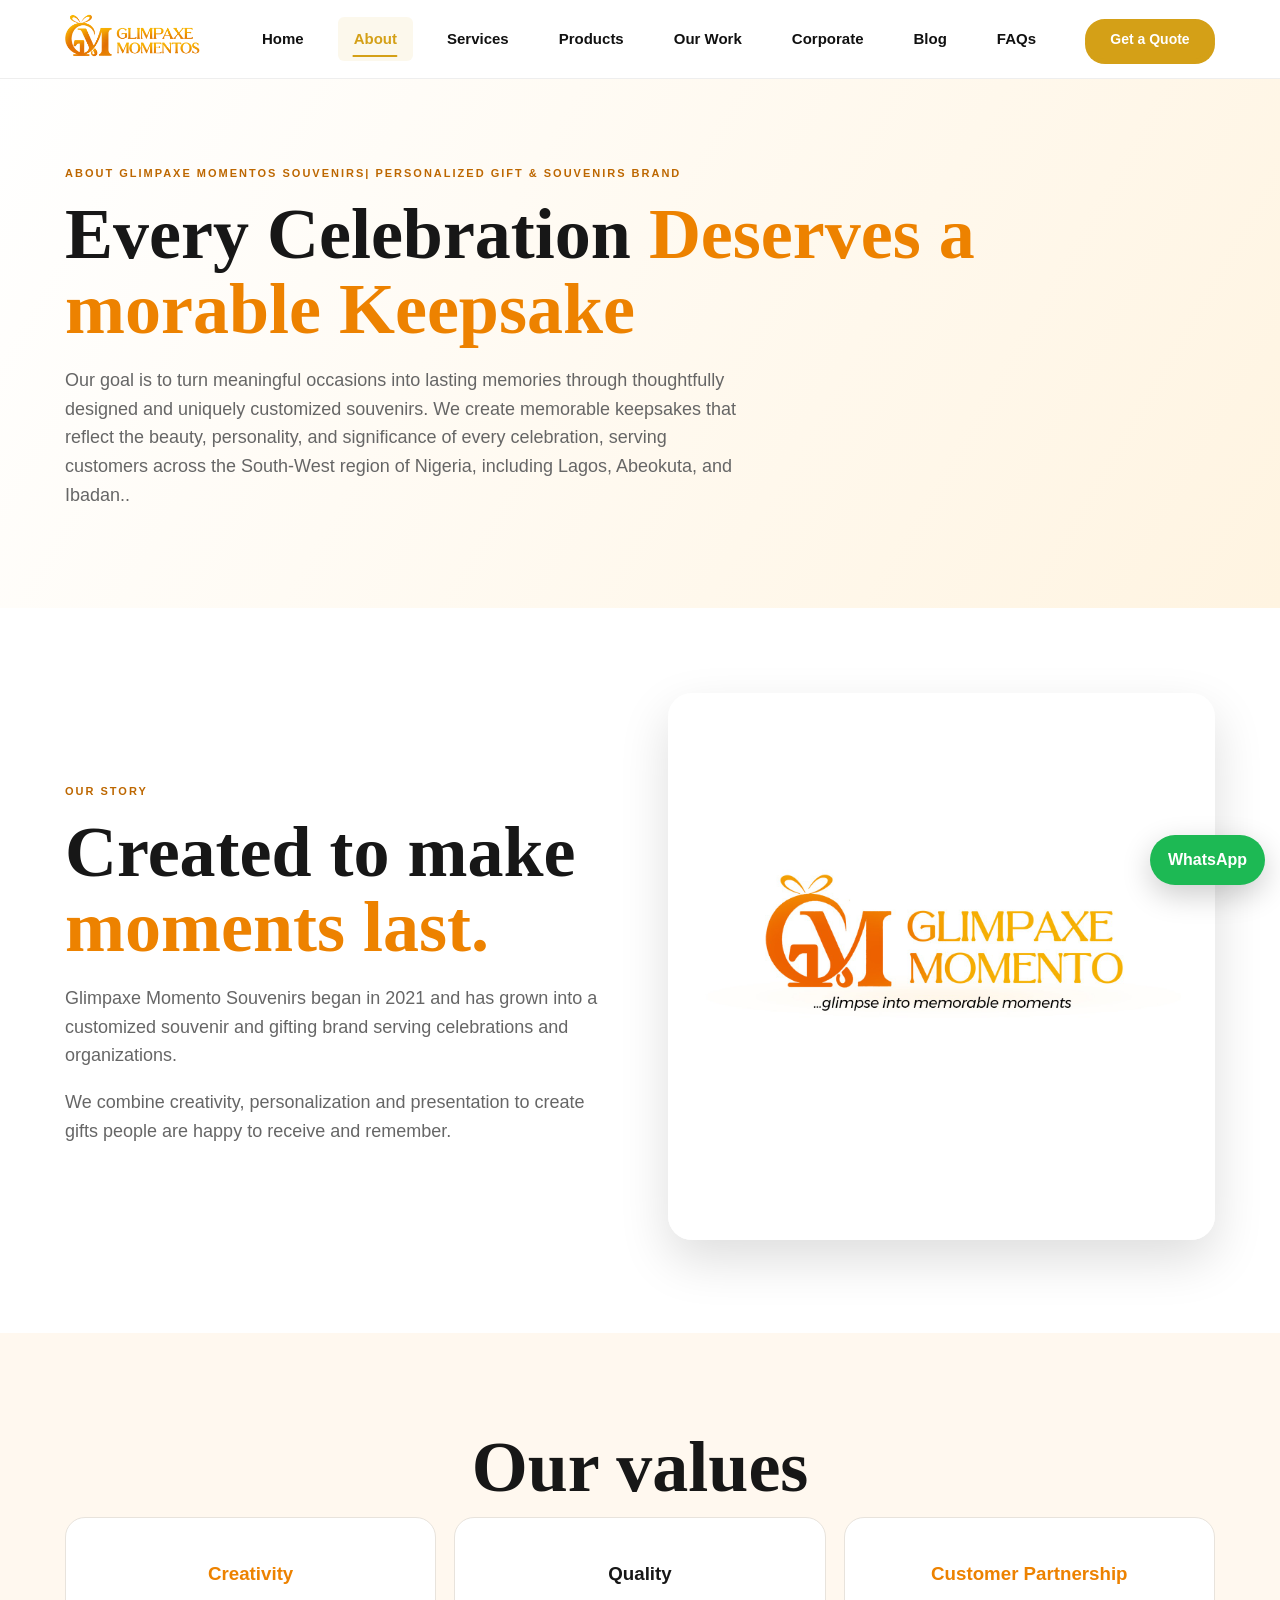
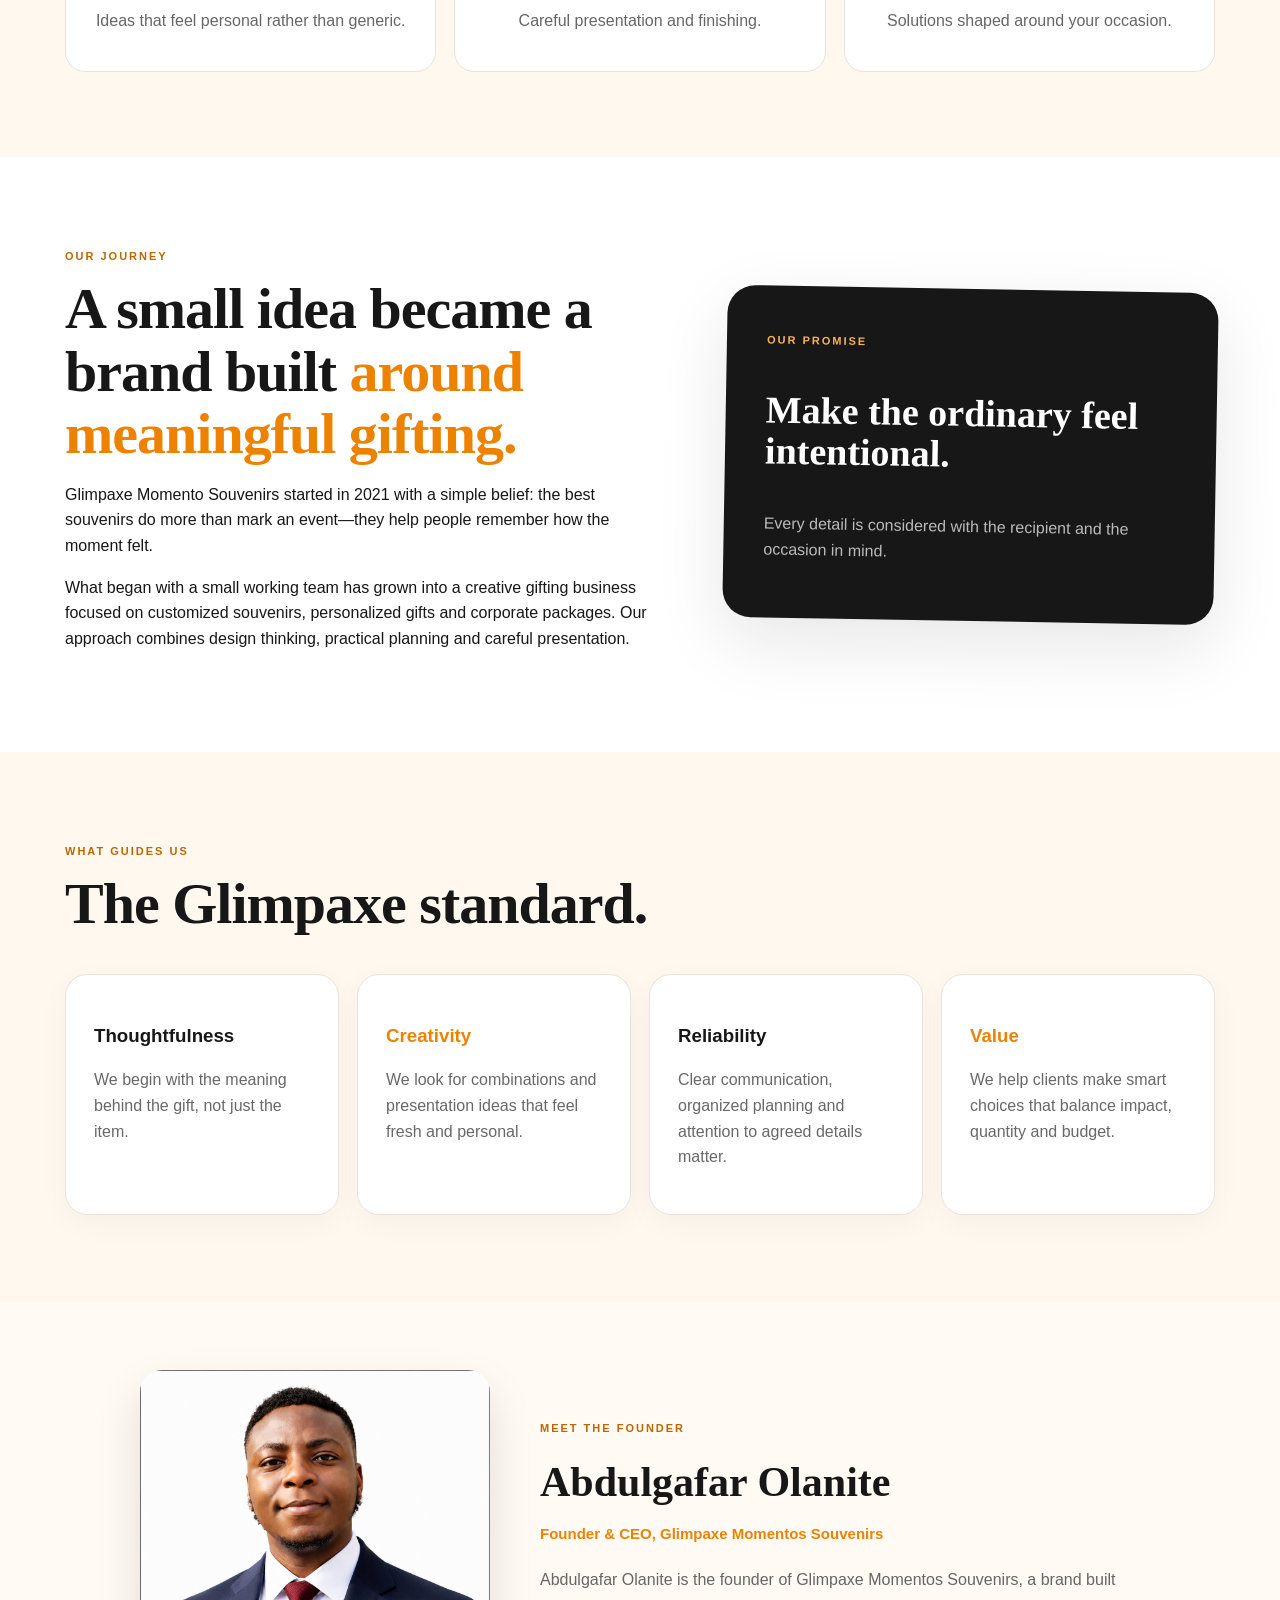
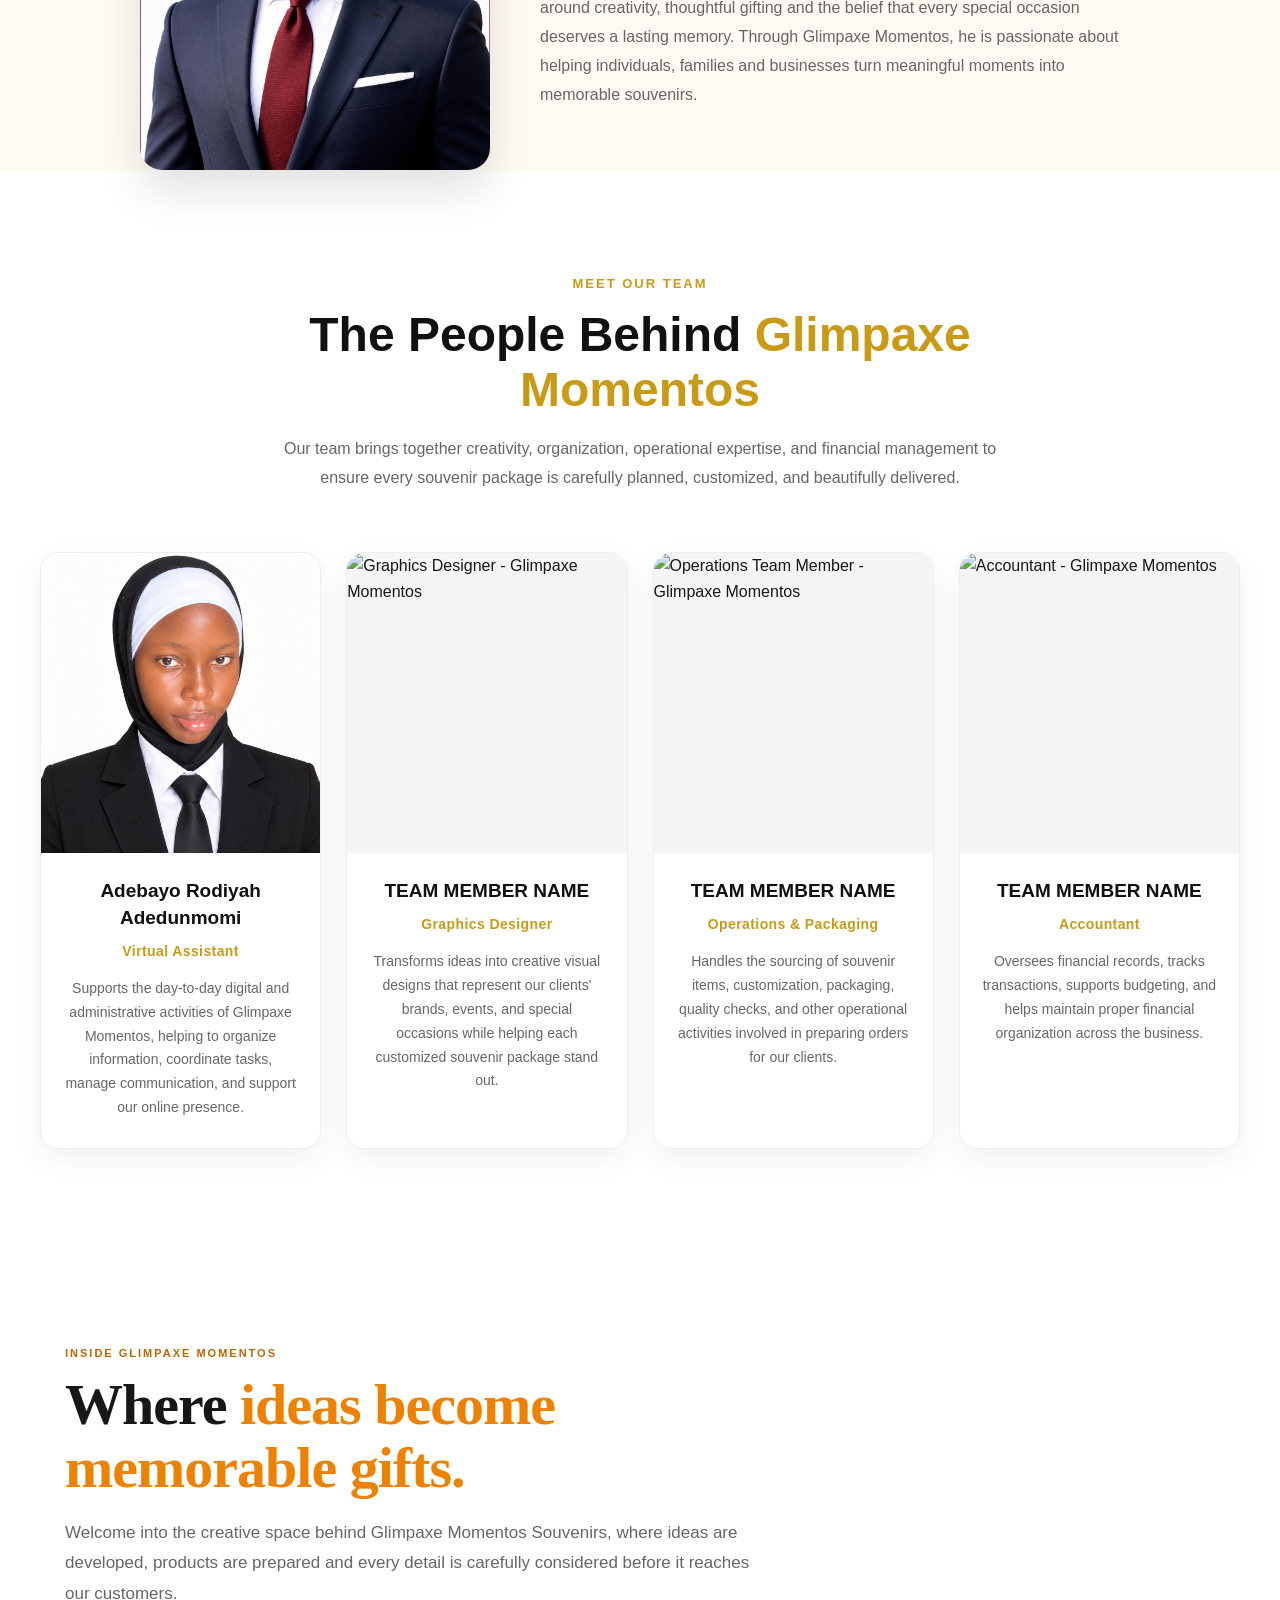
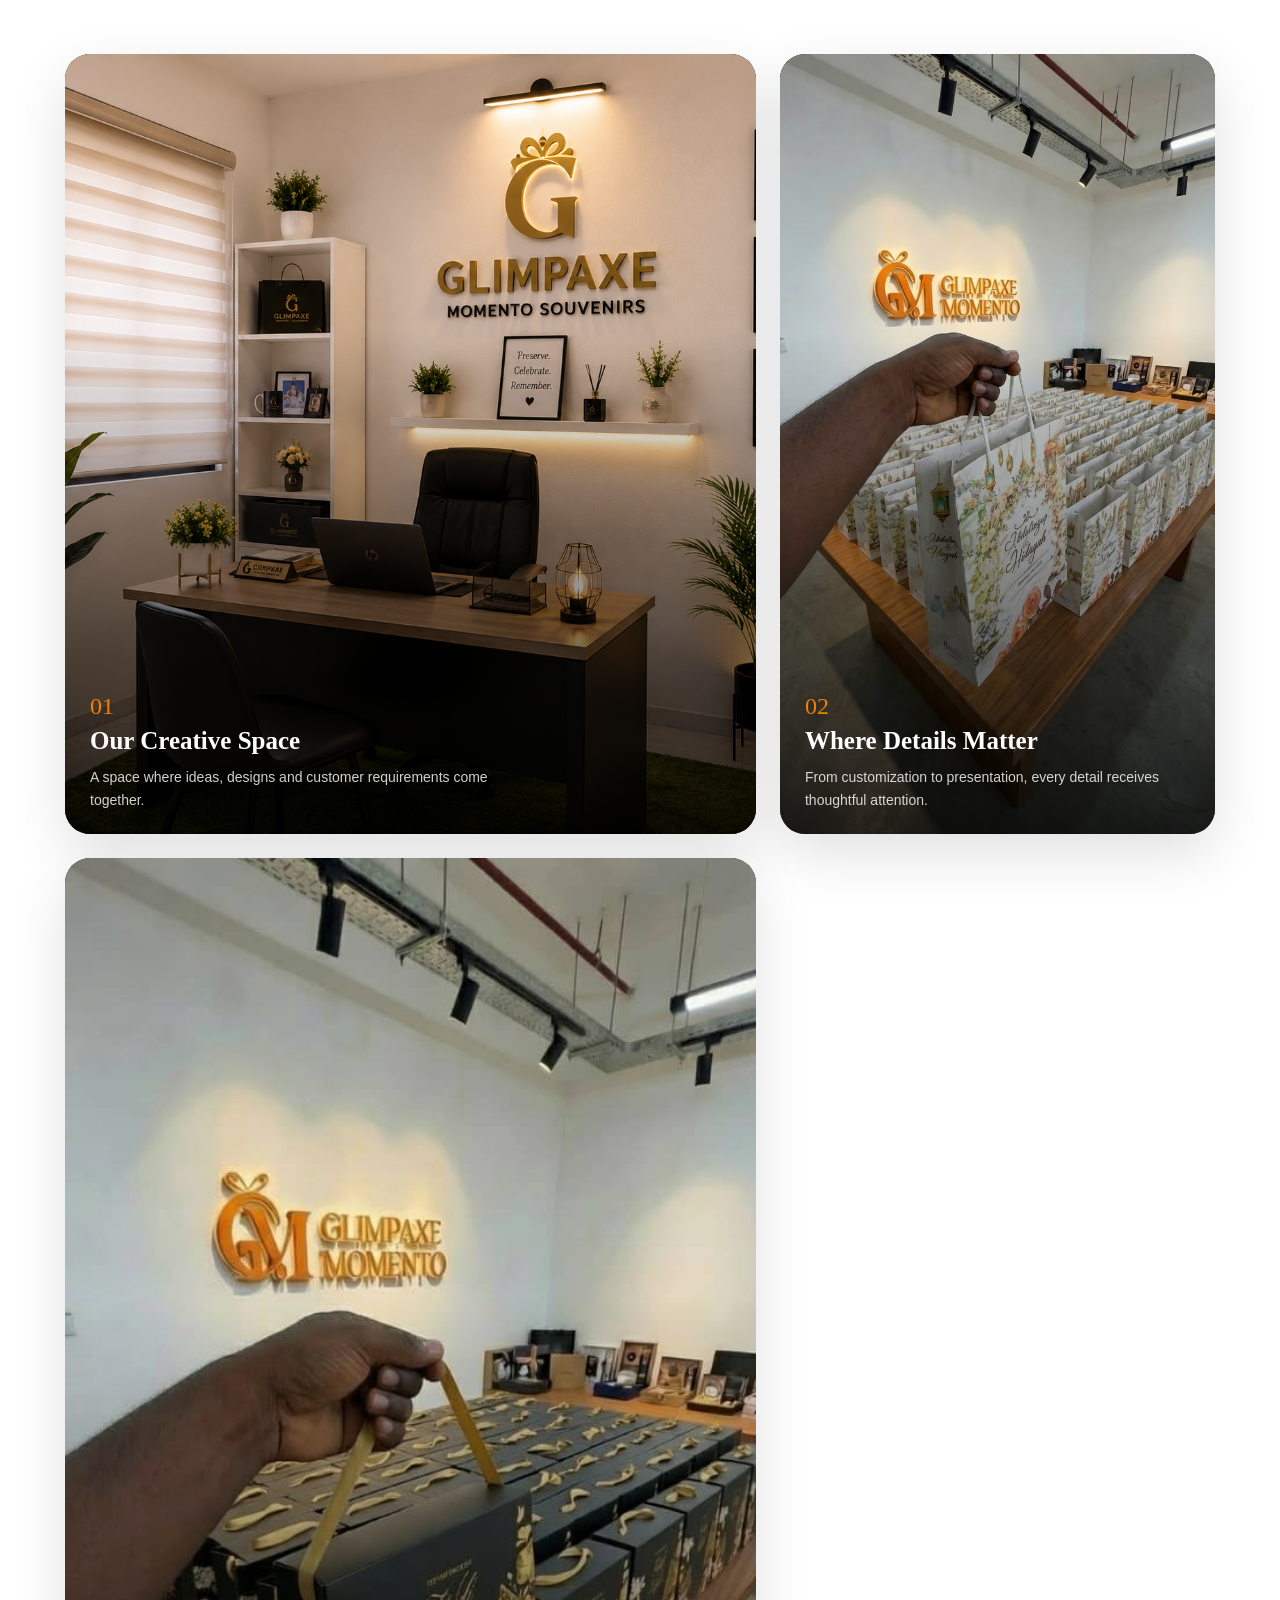
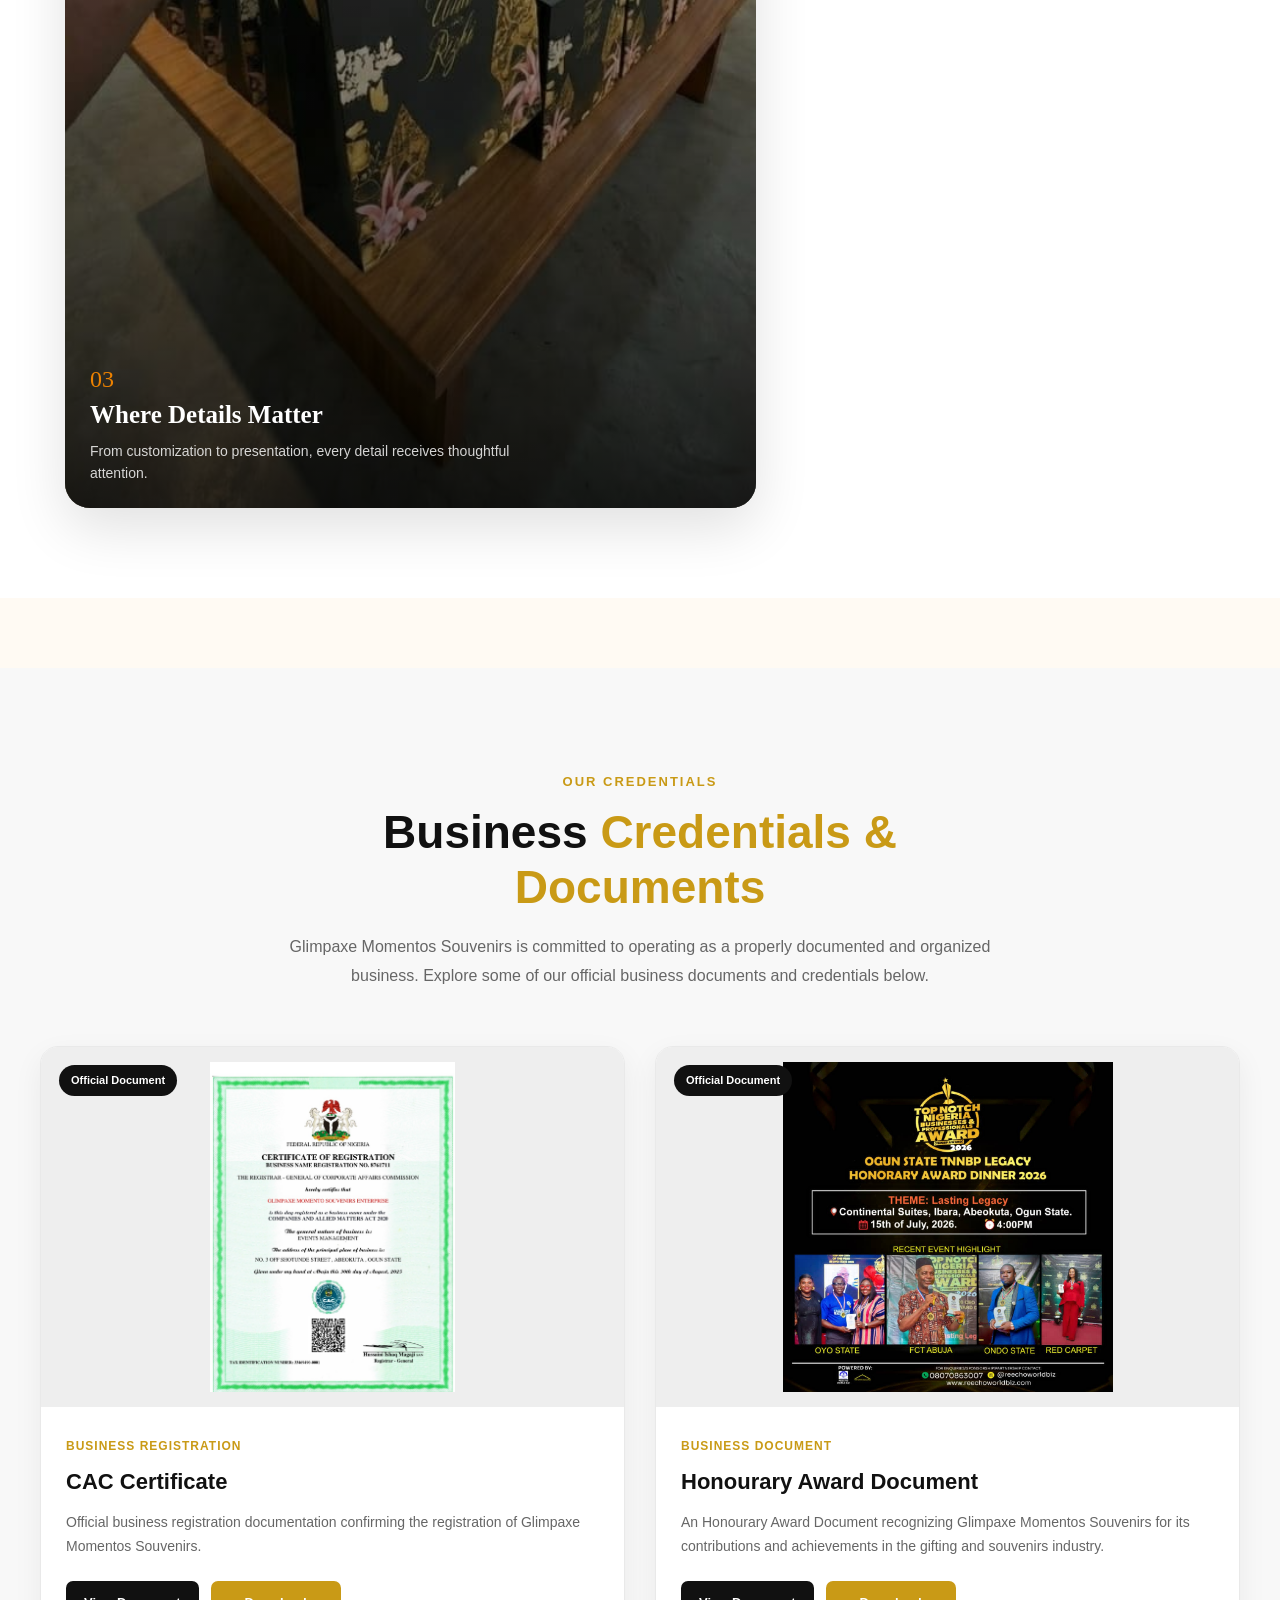
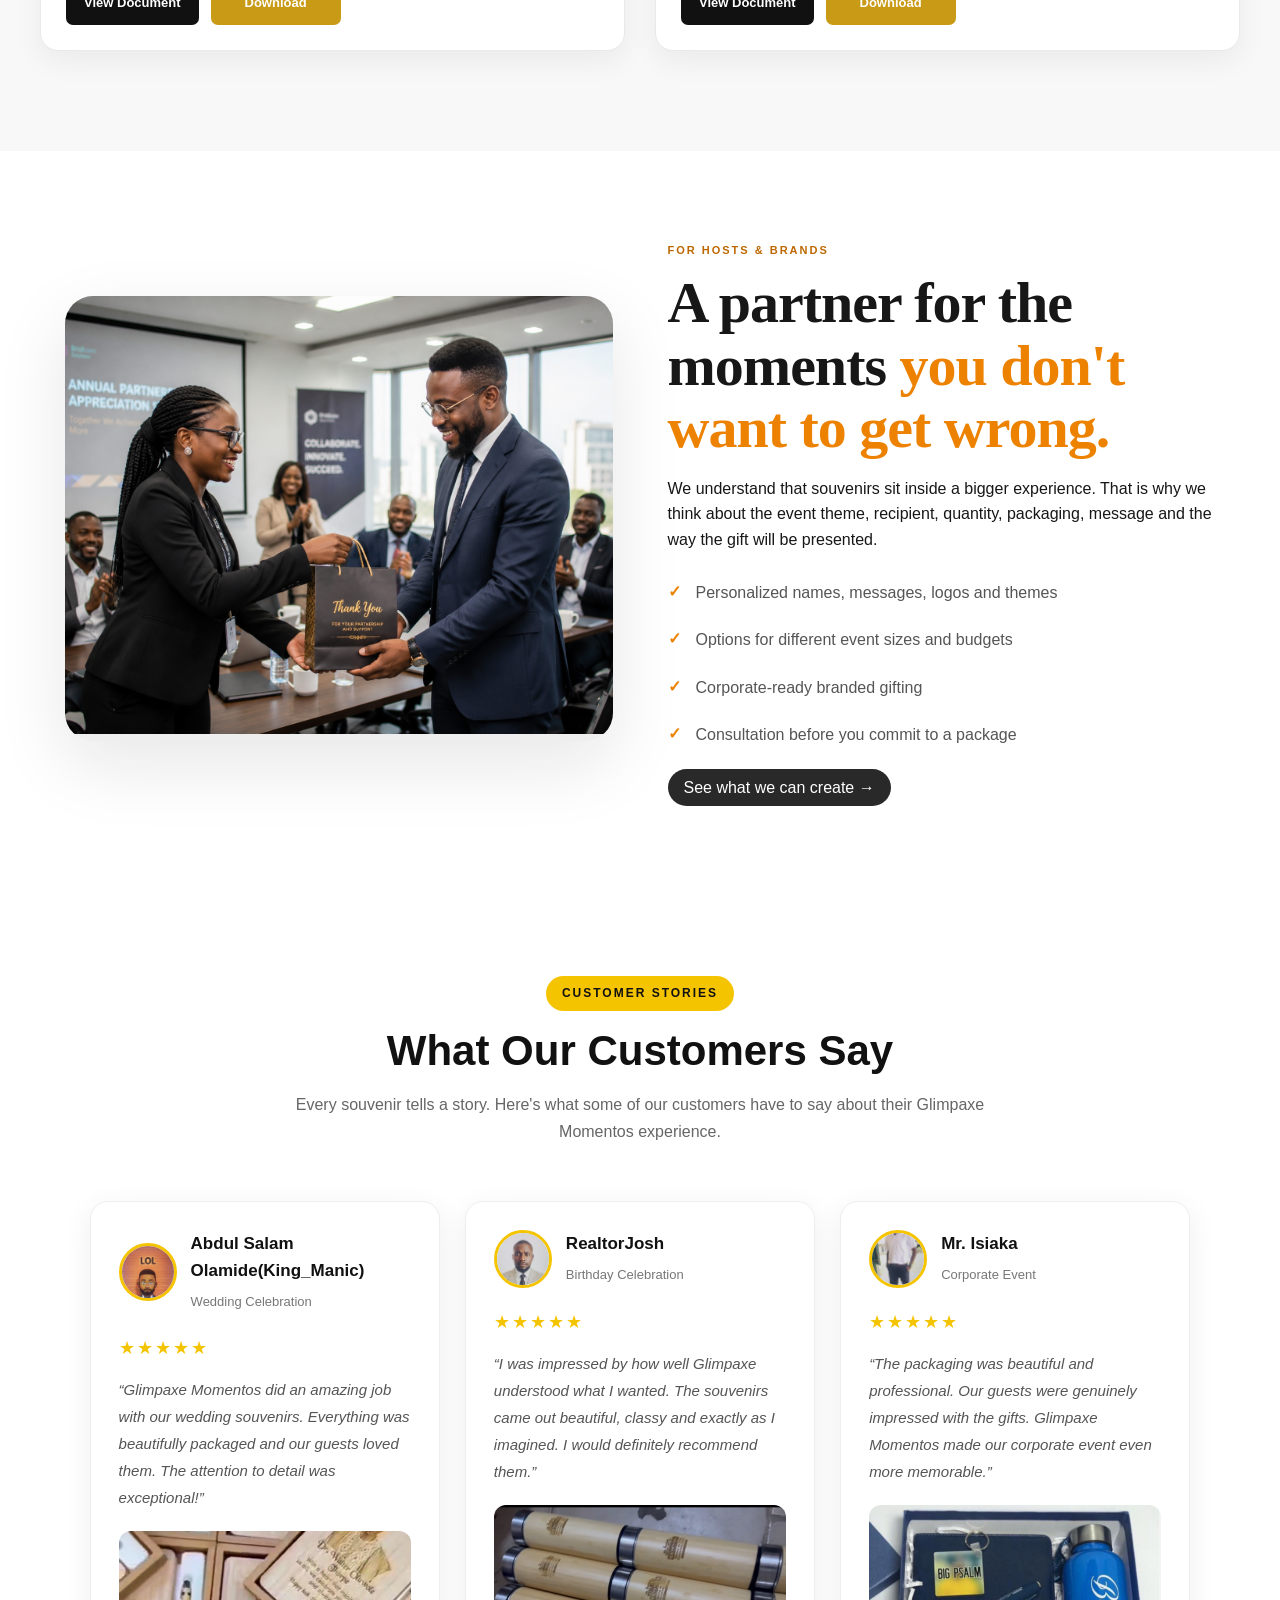
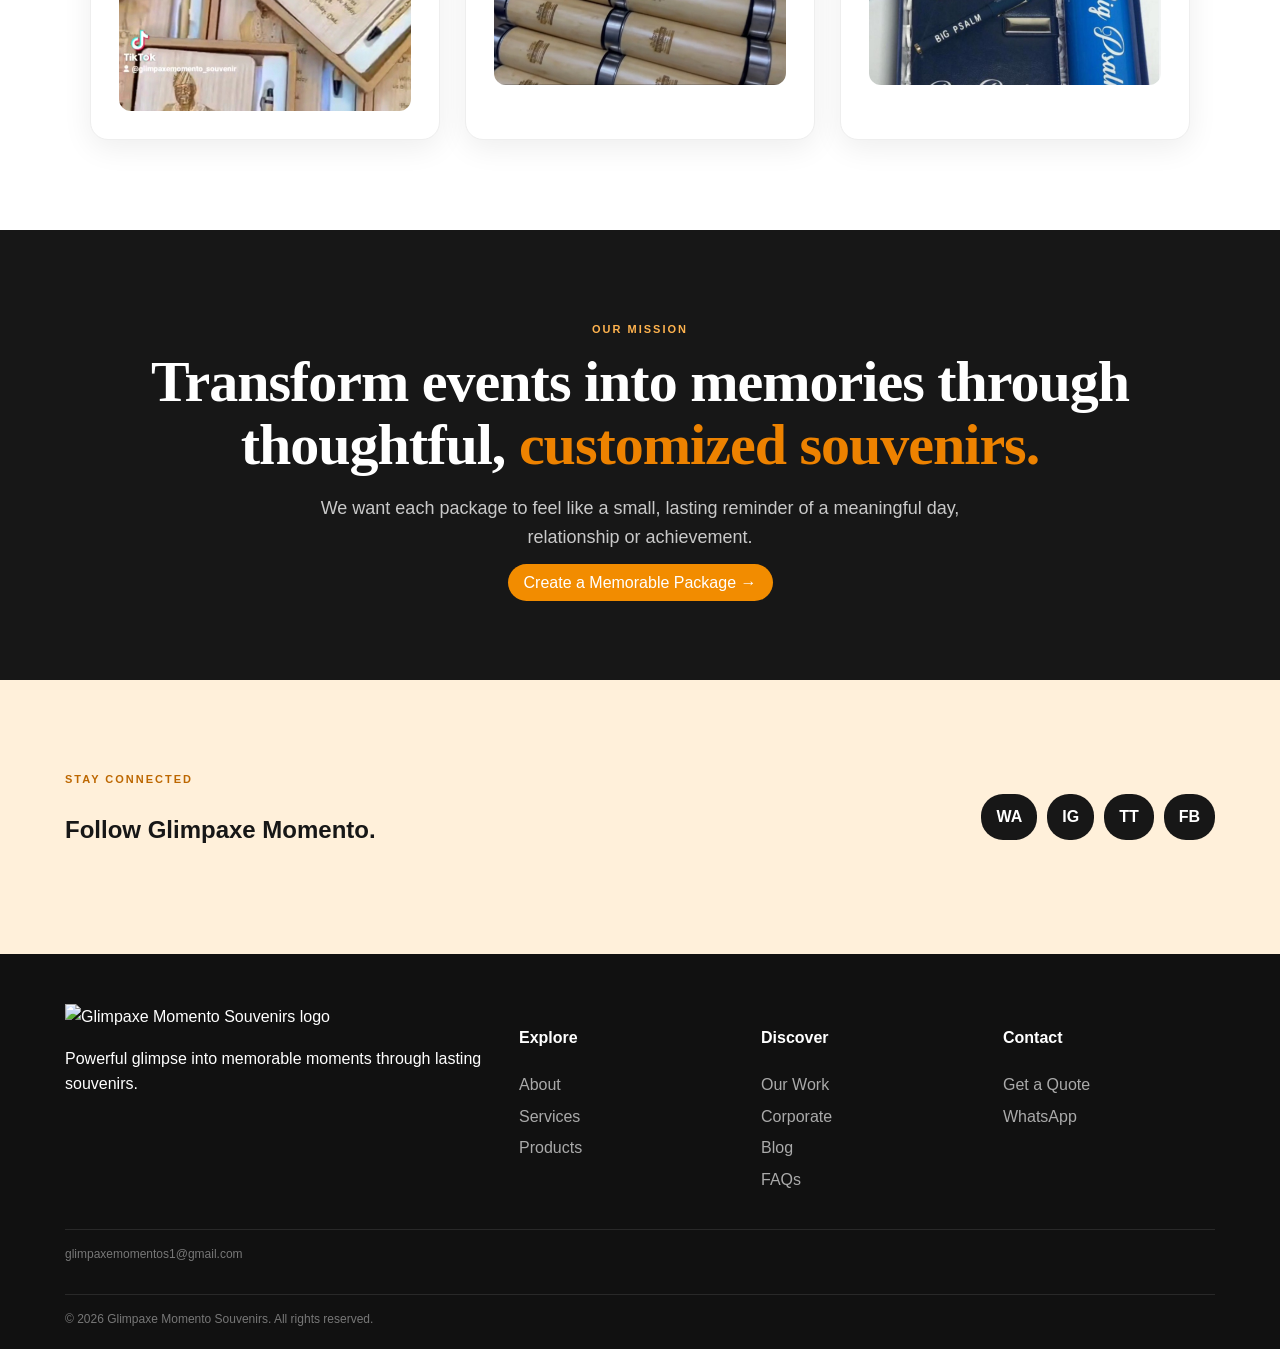
==== commit 0e958e08: "Update website" ====
--- a/about.html
+++ b/about.html
@@ -316,6 +316,130 @@
     </div>
 </section>
 </section>
+<!-- ================= BUSINESS CREDENTIALS ================= -->
+<section class="credentials-section" id="credentials">
+
+    <div class="credentials-container">
+
+        <div class="credentials-heading">
+            <span class="credentials-subtitle">OUR CREDENTIALS</span>
+
+            <h2>
+                Business <span>Credentials & Documents</span>
+            </h2>
+
+            <p>
+                Glimpaxe Momentos Souvenirs is committed to operating as a
+                properly documented and organized business. Explore some of
+                our official business documents and credentials below.
+            </p>
+        </div>
+
+
+        <div class="credentials-grid">
+
+            <!-- CAC DOCUMENT -->
+            <div class="credential-card">
+
+                <div class="document-preview">
+                    <img
+                        src="/assets/CAC.jpg"
+                        alt="Glimpaxe Momentos Souvenirs CAC Certificate">
+                    
+                    <div class="document-overlay">
+                        <span>Official Document</span>
+                    </div>
+                </div>
+
+                <div class="credential-info">
+
+                    <span class="document-type">
+                        Business Registration
+                    </span>
+
+                    <h3>
+                        CAC Certificate
+                    </h3>
+
+                    <p>
+                        Official business registration documentation
+                        confirming the registration of Glimpaxe Momentos
+                        Souvenirs.
+                    </p>
+
+                    <div class="document-buttons">
+
+                        <a
+                            href="assets/CERTIFICATE - GLIMPAXE MOMENTO SOUVENIRS ENTERPRISE.pdf"
+                            target="_blank"
+                            class="document-btn view-btn">
+                            View Document
+                        </a>
+
+                        <a
+                            href="assets/CERTIFICATE - GLIMPAXE MOMENTO SOUVENIRS ENTERPRISE.pdf"
+                            download
+                            class="document-btn download-btn">
+                            Download
+                        </a>
+
+                    </div>
+
+                </div>
+
+            </div>
+
+
+            <!-- Honourary Awaard Document -->
+            <div class="credential-card">
+
+                <div class="document-preview">
+                    <img
+                        src="/assets/TNNBP.jpg"
+                        alt="Glimpaxe Momentos Souvenirs Honourary Award Document">
+
+                    <div class="document-overlay">
+                        <span>Official Document</span>
+                    </div>
+                </div>
+
+                <div class="credential-info">
+
+                    <span class="document-type">
+                        Business Document
+                    </span>
+
+                    <h3>
+                        Honourary Award Document
+                    </h3>
+
+                    <p>
+                        An Honourary Award Document recognizing Glimpaxe Momentos Souvenirs for its contributions and achievements in the gifting and souvenirs industry.
+                    </p>
+
+                    <div class="document-buttons">
+
+                        <a
+                            href="assets/documents/document-2.pdf"
+                            target="_blank"
+                            class="document-btn view-btn">
+                            View Document
+                        </a>
+
+                        <a
+                            href="assets/documents/document-2.pdf"
+                            download
+                            class="document-btn download-btn">
+                            Download
+                        </a>
+
+                    </div>
+
+                </div>
+
+            </div>
+
+</section>
         <section class="premium-section reveal">
             <div class="wrap grid editorial-grid">
                 <div class="photo-frame"><img src="assets/Gifting 2.png" alt="Customized Glimpaxe Momentos gift work"></div>
--- a/styles.css
+++ b/styles.css
@@ -402,6 +402,227 @@
 .product p {
     color: #666
 }
+/* ================= BUSINESS CREDENTIALS ================= */
+
+.credentials-section {
+    padding: 100px 20px;
+    background: #f8f8f8;
+}
+
+.credentials-container {
+    width: min(1200px, 100%);
+    margin: 0 auto;
+}
+
+
+/* HEADING */
+
+.credentials-heading {
+    max-width: 760px;
+    margin: 0 auto 55px;
+    text-align: center;
+}
+
+.credentials-subtitle {
+    display: inline-block;
+    margin-bottom: 12px;
+    color: #c99a16;
+    font-size: 13px;
+    font-weight: 700;
+    letter-spacing: 2px;
+}
+
+.credentials-heading h2 {
+    margin: 0 0 18px;
+    color: #111;
+    font-size: clamp(30px, 5vw, 46px);
+    line-height: 1.2;
+}
+
+.credentials-heading h2 span {
+    color: #c99a16;
+}
+
+.credentials-heading p {
+    margin: 0;
+    color: #666;
+    font-size: 16px;
+    line-height: 1.8;
+}
+
+
+/* GRID */
+
+.credentials-grid {
+    display: grid;
+    grid-template-columns: repeat(2, 1fr);
+    gap: 30px;
+}
+
+
+/* CARD */
+
+.credential-card {
+    overflow: hidden;
+    background: #fff;
+    border: 1px solid #e9e9e9;
+    border-radius: 18px;
+    box-shadow: 0 10px 30px rgba(0, 0, 0, 0.06);
+    transition: 0.3s ease;
+}
+
+.credential-card:hover {
+    transform: translateY(-7px);
+    box-shadow: 0 18px 40px rgba(0, 0, 0, 0.12);
+}
+
+
+/* DOCUMENT IMAGE */
+
+.document-preview {
+    position: relative;
+    width: 100%;
+    height: 360px;
+    overflow: hidden;
+    background: #eeeeee;
+}
+
+.document-preview img {
+    width: 100%;
+    height: 100%;
+    object-fit: contain;
+    padding: 15px;
+    display: block;
+}
+
+
+/* IMAGE OVERLAY */
+
+.document-overlay {
+    position: absolute;
+    top: 18px;
+    left: 18px;
+}
+
+.document-overlay span {
+    display: inline-block;
+    padding: 7px 12px;
+    border-radius: 20px;
+    background: #111;
+    color: #fff;
+    font-size: 11px;
+    font-weight: 600;
+}
+
+
+/* INFORMATION */
+
+.credential-info {
+    padding: 25px;
+}
+
+.document-type {
+    display: inline-block;
+    margin-bottom: 8px;
+    color: #c99a16;
+    font-size: 12px;
+    font-weight: 700;
+    text-transform: uppercase;
+    letter-spacing: 1px;
+}
+
+.credential-info h3 {
+    margin: 0 0 12px;
+    color: #111;
+    font-size: 22px;
+}
+
+.credential-info p {
+    margin: 0 0 22px;
+    color: #666;
+    font-size: 14px;
+    line-height: 1.7;
+}
+
+
+/* BUTTONS */
+
+.document-buttons {
+    display: flex;
+    gap: 12px;
+    flex-wrap: wrap;
+}
+
+.document-btn {
+    display: inline-flex;
+    align-items: center;
+    justify-content: center;
+    min-width: 130px;
+    padding: 12px 18px;
+    border-radius: 7px;
+    text-decoration: none;
+    font-size: 13px;
+    font-weight: 700;
+    transition: 0.3s ease;
+}
+
+.view-btn {
+    background: #111;
+    color: #fff;
+}
+
+.view-btn:hover {
+    background: #333;
+}
+
+.download-btn {
+    background: #c99a16;
+    color: #fff;
+}
+
+.download-btn:hover {
+    background: #a77d0c;
+}
+
+
+/* TABLET */
+
+@media (max-width: 800px) {
+
+    .credentials-grid {
+        grid-template-columns: 1fr;
+    }
+
+    .document-preview {
+        height: 400px;
+    }
+}
+
+
+/* MOBILE */
+
+@media (max-width: 500px) {
+
+    .credentials-section {
+        padding: 70px 16px;
+    }
+
+    .document-preview {
+        height: 300px;
+    }
+
+    .credential-info {
+        padding: 20px;
+    }
+
+    .document-buttons {
+        flex-direction: column;
+    }
+
+    .document-btn {
+        width: 100%;
+    }
+}
 /* ================================
    TESTIMONIALS SECTION
 ================================ */
